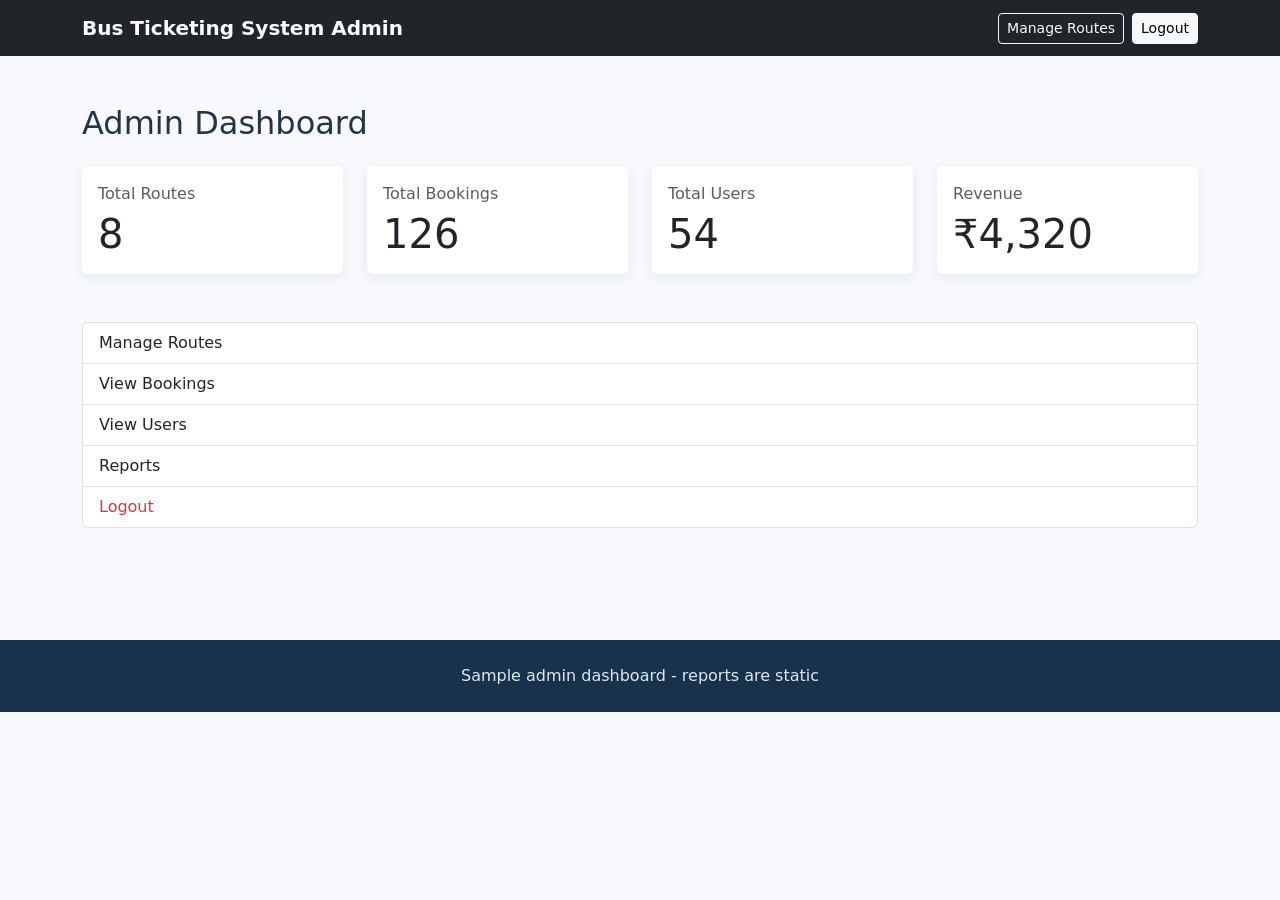
==== frontend/admin-dashboard.html @ b6240d87 "Add static Bootstrap frontend" ====
<!DOCTYPE html>
<html lang="en"><head><meta charset="UTF-8"><meta name="viewport" content="width=device-width, initial-scale=1"><title>Admin Dashboard - Bus Ticketing System</title><link href="https://cdn.jsdelivr.net/npm/bootstrap@5.3.3/dist/css/bootstrap.min.css" rel="stylesheet"><link rel="stylesheet" href="css/style.css"></head>
<body><nav class="navbar navbar-expand-lg navbar-dark bg-dark"><div class="container"><a class="navbar-brand" href="index.html">Bus Ticketing System Admin</a><div><a class="btn btn-outline-light btn-sm me-2" href="route-management.html">Manage Routes</a><a class="btn btn-light btn-sm" href="index.html">Logout</a></div></div></nav><main class="container py-5"><h1 class="h2 mb-4">Admin Dashboard</h1><!-- Sample dashboard numbers - will be replaced by backend reports. --><div class="row g-4 mb-5"><div class="col-sm-6 col-lg-3"><div class="card dashboard-card"><div class="card-body"><p class="text-muted mb-1">Total Routes</p><p class="display-6 mb-0">8</p></div></div></div><div class="col-sm-6 col-lg-3"><div class="card dashboard-card"><div class="card-body"><p class="text-muted mb-1">Total Bookings</p><p class="display-6 mb-0">126</p></div></div></div><div class="col-sm-6 col-lg-3"><div class="card dashboard-card"><div class="card-body"><p class="text-muted mb-1">Total Users</p><p class="display-6 mb-0">54</p></div></div></div><div class="col-sm-6 col-lg-3"><div class="card dashboard-card"><div class="card-body"><p class="text-muted mb-1">Revenue</p><p class="display-6 mb-0">₹4,320</p></div></div></div></div><div class="list-group"><a href="route-management.html" class="list-group-item list-group-item-action">Manage Routes</a><a href="travel-history.html" class="list-group-item list-group-item-action">View Bookings</a><a href="user-dashboard.html" class="list-group-item list-group-item-action">View Users</a><a href="invoice.html" class="list-group-item list-group-item-action">Reports</a><a href="index.html" class="list-group-item list-group-item-action text-danger">Logout</a></div></main><footer><div class="container text-center"><p class="mb-0">Sample admin dashboard - reports are static</p></div></footer><script src="https://cdn.jsdelivr.net/npm/bootstrap@5.3.3/dist/js/bootstrap.bundle.min.js"></script><script src="js/script.js"></script></body></html>
---- frontend/css/style.css ----
/* Shared styles for the static college-project frontend. Bootstrap handles most layout. */
:root {
    --bus-blue: #0d47a1;
    --bus-light: #eef5ff;
    --bus-dark: #18324b;
}

body {
    background-color: #f7f9fc;
    color: #243447;
    min-height: 100vh;
}

.navbar-brand {
    font-weight: 700;
}

.page-header {
    background-color: var(--bus-light);
    border-bottom: 1px solid #dce7f5;
    padding: 2.5rem 0;
}

.page-header h1 {
    color: var(--bus-dark);
}

.hero-section {
    background-color: var(--bus-blue);
    color: white;
    padding: 4rem 0;
}

.search-panel,
.form-card,
.dashboard-card,
.ticket-card,
.invoice-card {
    border: 0;
    box-shadow: 0 0.2rem 0.8rem rgba(24, 50, 75, 0.08);
}

.search-panel {
    margin-top: -2rem;
    position: relative;
}

.dashboard-card {
    height: 100%;
}

.dashboard-card .card-title {
    color: var(--bus-blue);
}

.ticket-card,
.invoice-card {
    border-top: 4px solid var(--bus-blue);
}

.qr-placeholder {
    align-items: center;
    background: repeating-linear-gradient(45deg, #212529 0 4px, #fff 4px 8px);
    border: 8px solid white;
    box-shadow: 0 0 0 1px #adb5bd;
    color: white;
    display: flex;
    font-size: 0.75rem;
    height: 150px;
    justify-content: center;
    text-align: center;
    width: 150px;
}

.qr-placeholder span {
    background: #212529;
    padding: 0.25rem;
}

.table thead th {
    white-space: nowrap;
}

footer {
    background-color: var(--bus-dark);
    color: #dce7f5;
    margin-top: 4rem;
    padding: 1.5rem 0;
}

footer a {
    color: white;
}

@media print {
    .no-print,
    footer,
    .navbar {
        display: none !important;
    }

    body {
        background: white;
    }
}
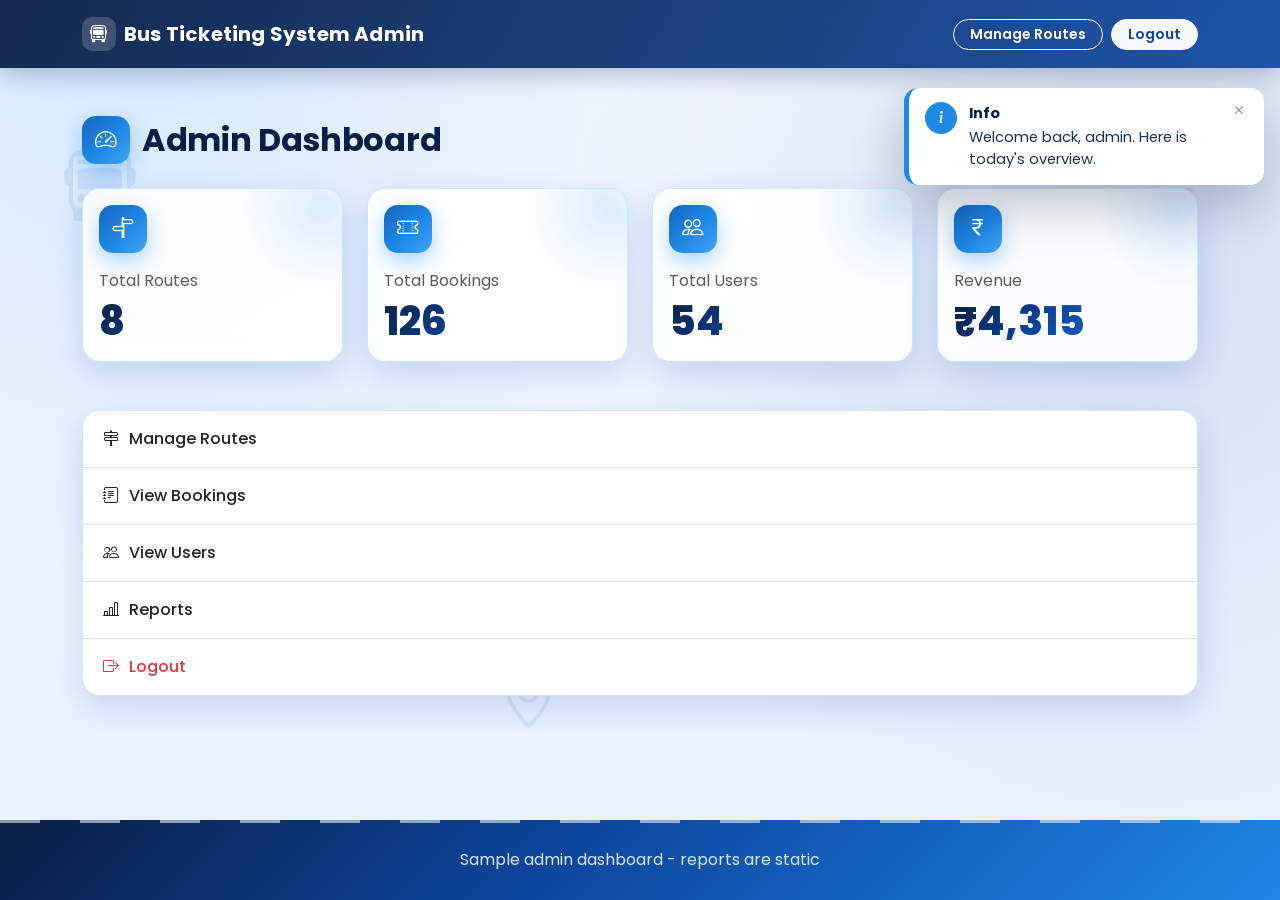
==== commit 9ff40ba9: "Enhance frontend UI with blue theme, animations and popups Visual-only changes: blue gradient theme," ====
--- a/frontend/admin-dashboard.html
+++ b/frontend/admin-dashboard.html
@@ -1,3 +1,3 @@
 <!DOCTYPE html>
-<html lang="en"><head><meta charset="UTF-8"><meta name="viewport" content="width=device-width, initial-scale=1"><title>Admin Dashboard - Bus Ticketing System</title><link href="https://cdn.jsdelivr.net/npm/bootstrap@5.3.3/dist/css/bootstrap.min.css" rel="stylesheet"><link rel="stylesheet" href="css/style.css"></head>
-<body><nav class="navbar navbar-expand-lg navbar-dark bg-dark"><div class="container"><a class="navbar-brand" href="index.html">Bus Ticketing System Admin</a><div><a class="btn btn-outline-light btn-sm me-2" href="route-management.html">Manage Routes</a><a class="btn btn-light btn-sm" href="index.html">Logout</a></div></div></nav><main class="container py-5"><h1 class="h2 mb-4">Admin Dashboard</h1><!-- Sample dashboard numbers - will be replaced by backend reports. --><div class="row g-4 mb-5"><div class="col-sm-6 col-lg-3"><div class="card dashboard-card"><div class="card-body"><p class="text-muted mb-1">Total Routes</p><p class="display-6 mb-0">8</p></div></div></div><div class="col-sm-6 col-lg-3"><div class="card dashboard-card"><div class="card-body"><p class="text-muted mb-1">Total Bookings</p><p class="display-6 mb-0">126</p></div></div></div><div class="col-sm-6 col-lg-3"><div class="card dashboard-card"><div class="card-body"><p class="text-muted mb-1">Total Users</p><p class="display-6 mb-0">54</p></div></div></div><div class="col-sm-6 col-lg-3"><div class="card dashboard-card"><div class="card-body"><p class="text-muted mb-1">Revenue</p><p class="display-6 mb-0">₹4,320</p></div></div></div></div><div class="list-group"><a href="route-management.html" class="list-group-item list-group-item-action">Manage Routes</a><a href="travel-history.html" class="list-group-item list-group-item-action">View Bookings</a><a href="user-dashboard.html" class="list-group-item list-group-item-action">View Users</a><a href="invoice.html" class="list-group-item list-group-item-action">Reports</a><a href="index.html" class="list-group-item list-group-item-action text-danger">Logout</a></div></main><footer><div class="container text-center"><p class="mb-0">Sample admin dashboard - reports are static</p></div></footer><script src="https://cdn.jsdelivr.net/npm/bootstrap@5.3.3/dist/js/bootstrap.bundle.min.js"></script><script src="js/script.js"></script></body></html>
+<html lang="en"><head><meta charset="UTF-8"><meta name="viewport" content="width=device-width, initial-scale=1"><title>Admin Dashboard - Bus Ticketing System</title><link href="https://cdn.jsdelivr.net/npm/bootstrap@5.3.3/dist/css/bootstrap.min.css" rel="stylesheet"><link href="https://cdn.jsdelivr.net/npm/bootstrap-icons@1.11.3/font/bootstrap-icons.min.css" rel="stylesheet"><link rel="preconnect" href="https://fonts.googleapis.com"><link href="https://fonts.googleapis.com/css2?family=Poppins:wght@400;500;600;700;800&display=swap" rel="stylesheet"><link rel="stylesheet" href="css/style.css"></head>
+<body data-welcome="Welcome back, admin. Here is today's overview."><nav class="navbar navbar-expand-lg navbar-dark bg-dark"><div class="container"><a class="navbar-brand" href="index.html">Bus Ticketing System Admin</a><div><a class="btn btn-outline-light btn-sm me-2" href="route-management.html">Manage Routes</a><a class="btn btn-light btn-sm" href="logout">Logout</a></div></div></nav><main class="container py-5"><h1 class="h2 mb-4 page-title"><span class="title-icon"><i class="bi bi-speedometer2"></i></span>Admin Dashboard</h1><!-- Sample dashboard numbers - will be replaced by backend reports. --><div class="row g-4 mb-5"><div class="col-sm-6 col-lg-3"><div class="card dashboard-card stat-card"><div class="card-body"><span class="card-icon mb-3"><i class="bi bi-signpost-split"></i></span><p class="text-muted mb-1">Total Routes</p><p class="display-6 mb-0">8</p></div></div></div><div class="col-sm-6 col-lg-3"><div class="card dashboard-card stat-card"><div class="card-body"><span class="card-icon mb-3"><i class="bi bi-ticket-perforated"></i></span><p class="text-muted mb-1">Total Bookings</p><p class="display-6 mb-0">126</p></div></div></div><div class="col-sm-6 col-lg-3"><div class="card dashboard-card stat-card"><div class="card-body"><span class="card-icon mb-3"><i class="bi bi-people"></i></span><p class="text-muted mb-1">Total Users</p><p class="display-6 mb-0">54</p></div></div></div><div class="col-sm-6 col-lg-3"><div class="card dashboard-card stat-card"><div class="card-body"><span class="card-icon mb-3"><i class="bi bi-currency-rupee"></i></span><p class="text-muted mb-1">Revenue</p><p class="display-6 mb-0">₹4,320</p></div></div></div></div><div class="list-group"><a href="route-management.html" class="list-group-item list-group-item-action"><i class="bi bi-signpost-2"></i>Manage Routes</a><a href="travel-history.html" class="list-group-item list-group-item-action"><i class="bi bi-journal-text"></i>View Bookings</a><a href="user-dashboard.html" class="list-group-item list-group-item-action"><i class="bi bi-people"></i>View Users</a><a href="invoice.html" class="list-group-item list-group-item-action"><i class="bi bi-bar-chart-line"></i>Reports</a><a href="logout" class="list-group-item list-group-item-action text-danger"><i class="bi bi-box-arrow-right"></i>Logout</a></div></main><footer><div class="container text-center"><p class="mb-0">Sample admin dashboard - reports are static</p></div></footer><script src="https://cdn.jsdelivr.net/npm/bootstrap@5.3.3/dist/js/bootstrap.bundle.min.js"></script><script src="js/script.js"></script><script src="js/ui-effects.js"></script></body></html>
--- a/frontend/css/style.css
+++ b/frontend/css/style.css
@@ -1,22 +1,276 @@
-/* Shared styles for the static college-project frontend. Bootstrap handles most layout. */
+/* Shared styles for the static college-project frontend. Bootstrap handles most layout.
+   Blue-themed visual layer: gradients, glass cards, floating animations and popups. */
 :root {
     --bus-blue: #0d47a1;
     --bus-light: #eef5ff;
-    --bus-dark: #18324b;
+    --bus-dark: #0a1f44;
+
+    --blue-900: #0a1f44;
+    --blue-800: #0d2b63;
+    --blue-700: #0d47a1;
+    --blue-600: #1565c0;
+    --blue-500: #1e88e5;
+    --blue-400: #42a5f5;
+    --blue-300: #64b5f6;
+    --blue-200: #90caf9;
+    --blue-100: #cfe6ff;
+    --blue-50: #eef5ff;
+    --cyan: #00c6ff;
+
+    --grad-main: linear-gradient(135deg, #0a1f44 0%, #0d47a1 45%, #1e88e5 100%);
+    --grad-button: linear-gradient(135deg, #1565c0 0%, #1e88e5 55%, #42a5f5 100%);
+    --grad-soft: linear-gradient(135deg, #eef5ff 0%, #dbeafe 100%);
+    --shadow-sm: 0 4px 14px rgba(13, 71, 161, 0.10);
+    --shadow-md: 0 12px 32px rgba(13, 71, 161, 0.16);
+    --shadow-lg: 0 22px 50px rgba(10, 31, 68, 0.25);
+    --radius: 18px;
+
+    --bs-primary: #1565c0;
+    --bs-primary-rgb: 21, 101, 192;
+    --bs-link-color: #1565c0;
+    --bs-link-color-rgb: 21, 101, 192;
+    --bs-link-hover-color: #0a1f44;
+}
+
+html {
+    scroll-behavior: smooth;
 }
 
 body {
-    background-color: #f7f9fc;
-    color: #243447;
+    background:
+        radial-gradient(circle at 10% 0%, rgba(66, 165, 245, 0.18), transparent 40%),
+        radial-gradient(circle at 90% 30%, rgba(13, 71, 161, 0.12), transparent 45%),
+        linear-gradient(180deg, #f4f8ff 0%, #e8f1ff 100%);
+    background-attachment: fixed;
+    color: #1d3150;
+    display: flex;
+    flex-direction: column;
+    font-family: "Poppins", system-ui, -apple-system, "Segoe UI", Roboto, sans-serif;
     min-height: 100vh;
+    overflow-x: hidden;
+    position: relative;
+}
+
+main {
+    flex: 1 0 auto;
+    position: relative;
+    z-index: 1;
+}
+
+h1, h2, h3, h4, h5, .h1, .h2, .h3, .h4, .h5 {
+    color: var(--blue-900);
+    font-weight: 700;
+    letter-spacing: -0.01em;
+}
+
+a {
+    transition: color 0.2s ease;
+}
+
+::selection {
+    background: var(--blue-400);
+    color: #fff;
+}
+
+/* ---------- Page loader ---------- */
+.page-loader {
+    align-items: center;
+    background: var(--grad-main);
+    display: flex;
+    flex-direction: column;
+    gap: 1rem;
+    inset: 0;
+    justify-content: center;
+    position: fixed;
+    transition: opacity 0.5s ease, visibility 0.5s ease;
+    z-index: 3000;
+}
+
+.page-loader.hidden {
+    opacity: 0;
+    visibility: hidden;
+}
+
+.page-loader .loader-bus {
+    animation: busBounce 0.8s ease-in-out infinite alternate;
+    color: #fff;
+    font-size: 3.2rem;
+    filter: drop-shadow(0 8px 16px rgba(0, 0, 0, 0.3));
+}
+
+.page-loader .loader-road {
+    background: rgba(255, 255, 255, 0.25);
+    border-radius: 4px;
+    height: 4px;
+    overflow: hidden;
+    position: relative;
+    width: 140px;
+}
+
+.page-loader .loader-road::after {
+    animation: roadMove 1s linear infinite;
+    background: #fff;
+    border-radius: 4px;
+    content: "";
+    height: 100%;
+    left: -40%;
+    position: absolute;
+    width: 40%;
+}
+
+.page-loader .loader-text {
+    color: rgba(255, 255, 255, 0.85);
+    font-size: 0.9rem;
+    letter-spacing: 0.15em;
+    text-transform: uppercase;
+}
+
+/* ---------- Floating background shapes ---------- */
+.floating-bg {
+    inset: 0;
+    overflow: hidden;
+    pointer-events: none;
+    position: fixed;
+    z-index: 0;
+}
+
+.floating-bg .bubble {
+    animation: floatUp linear infinite;
+    background: radial-gradient(circle at 30% 30%, rgba(144, 202, 249, 0.55), rgba(30, 136, 229, 0.12));
+    border: 1px solid rgba(255, 255, 255, 0.5);
+    border-radius: 50%;
+    bottom: -150px;
+    position: absolute;
+}
+
+.floating-bg .float-icon {
+    animation: floatDrift ease-in-out infinite alternate;
+    color: rgba(21, 101, 192, 0.10);
+    position: absolute;
+}
+
+/* ---------- Navbar ---------- */
+.navbar {
+    backdrop-filter: blur(12px);
+    background: linear-gradient(120deg, rgba(10, 31, 68, 0.95), rgba(13, 71, 161, 0.92), rgba(30, 136, 229, 0.9)) !important;
+    background-size: 200% 200% !important;
+    animation: gradientShift 12s ease infinite;
+    box-shadow: 0 6px 24px rgba(10, 31, 68, 0.28);
+    padding-bottom: 0.75rem;
+    padding-top: 0.75rem;
+    position: sticky;
+    top: 0;
+    z-index: 1030;
 }
 
 .navbar-brand {
+    align-items: center;
+    display: inline-flex;
     font-weight: 700;
-}
-
+    gap: 0.5rem;
+    letter-spacing: 0.01em;
+}
+
+.navbar-brand .brand-icon {
+    align-items: center;
+    animation: busBounce 1.6s ease-in-out infinite alternate;
+    background: rgba(255, 255, 255, 0.18);
+    border-radius: 10px;
+    display: inline-flex;
+    font-size: 1.05rem;
+    height: 34px;
+    justify-content: center;
+    width: 34px;
+}
+
+.navbar .nav-link {
+    border-radius: 999px;
+    margin: 0 0.15rem;
+    padding-left: 0.9rem !important;
+    padding-right: 0.9rem !important;
+    position: relative;
+    transition: background 0.25s ease, transform 0.25s ease;
+}
+
+.navbar .nav-link:hover,
+.navbar .nav-link.active {
+    background: rgba(255, 255, 255, 0.16);
+    transform: translateY(-1px);
+}
+
+.navbar .btn {
+    border-radius: 999px;
+    padding-left: 1rem;
+    padding-right: 1rem;
+}
+
+/* ---------- Buttons ---------- */
+.btn {
+    border-radius: 12px;
+    font-weight: 600;
+    overflow: hidden;
+    position: relative;
+    transition: transform 0.2s ease, box-shadow 0.25s ease, background-position 0.4s ease;
+}
+
+.btn:hover:not(:disabled) {
+    transform: translateY(-2px);
+}
+
+.btn:active:not(:disabled) {
+    transform: translateY(0) scale(0.98);
+}
+
+.btn-primary {
+    background: var(--grad-button);
+    background-size: 150% 150%;
+    border: 0;
+    box-shadow: 0 6px 18px rgba(30, 136, 229, 0.35);
+}
+
+.btn-primary:hover,
+.btn-primary:focus {
+    background-position: 100% 0;
+    box-shadow: 0 10px 26px rgba(30, 136, 229, 0.45);
+}
+
+.btn-dark {
+    background: linear-gradient(135deg, #0a1f44 0%, #0d47a1 100%);
+    border: 0;
+    box-shadow: 0 6px 18px rgba(10, 31, 68, 0.35);
+}
+
+.btn-dark:hover,
+.btn-dark:focus {
+    background: linear-gradient(135deg, #0d2b63 0%, #1565c0 100%);
+    box-shadow: 0 10px 26px rgba(10, 31, 68, 0.45);
+}
+
+.btn-outline-primary {
+    --bs-btn-color: var(--blue-600);
+    --bs-btn-border-color: var(--blue-500);
+    --bs-btn-hover-bg: var(--blue-600);
+    --bs-btn-hover-border-color: var(--blue-600);
+    --bs-btn-active-bg: var(--blue-700);
+    border-width: 2px;
+}
+
+.btn-light {
+    color: var(--blue-700);
+}
+
+.btn .ripple {
+    animation: ripple 0.65s ease-out forwards;
+    background: rgba(255, 255, 255, 0.55);
+    border-radius: 50%;
+    pointer-events: none;
+    position: absolute;
+    transform: scale(0);
+}
+
+/* ---------- Page header / hero ---------- */
 .page-header {
-    background-color: var(--bus-light);
+    background: var(--grad-soft);
     border-bottom: 1px solid #dce7f5;
     padding: 2.5rem 0;
 }
@@ -26,9 +280,154 @@
 }
 
 .hero-section {
-    background-color: var(--bus-blue);
+    background: var(--grad-main);
+    background-size: 200% 200%;
+    animation: gradientShift 14s ease infinite;
     color: white;
-    padding: 4rem 0;
+    overflow: hidden;
+    padding: 5rem 0 7rem;
+    position: relative;
+}
+
+.hero-section h1 {
+    color: #fff;
+    font-size: clamp(2rem, 4vw, 3.2rem);
+    font-weight: 800;
+    text-shadow: 0 6px 24px rgba(0, 0, 0, 0.25);
+}
+
+.hero-section .lead {
+    color: rgba(255, 255, 255, 0.88);
+}
+
+.hero-section .container {
+    position: relative;
+    z-index: 2;
+}
+
+.hero-badge {
+    align-items: center;
+    animation: fadeDown 0.8s ease both;
+    backdrop-filter: blur(6px);
+    background: rgba(255, 255, 255, 0.15);
+    border: 1px solid rgba(255, 255, 255, 0.3);
+    border-radius: 999px;
+    display: inline-flex;
+    font-size: 0.85rem;
+    gap: 0.4rem;
+    margin-bottom: 1rem;
+    padding: 0.35rem 0.9rem;
+}
+
+.hero-orb {
+    border-radius: 50%;
+    filter: blur(2px);
+    pointer-events: none;
+    position: absolute;
+}
+
+.hero-orb.orb-1 {
+    animation: floatDrift 9s ease-in-out infinite alternate;
+    background: radial-gradient(circle, rgba(0, 198, 255, 0.45), transparent 70%);
+    height: 380px;
+    right: -80px;
+    top: -120px;
+    width: 380px;
+}
+
+.hero-orb.orb-2 {
+    animation: floatDrift 11s ease-in-out infinite alternate-reverse;
+    background: radial-gradient(circle, rgba(144, 202, 249, 0.35), transparent 70%);
+    bottom: -140px;
+    height: 320px;
+    left: -100px;
+    width: 320px;
+}
+
+.hero-illustration {
+    align-items: center;
+    display: flex;
+    justify-content: center;
+    min-height: 240px;
+    position: relative;
+}
+
+.hero-illustration .hero-bus {
+    animation: floatY 4s ease-in-out infinite;
+    color: #fff;
+    filter: drop-shadow(0 20px 30px rgba(0, 0, 0, 0.35));
+    font-size: 9rem;
+    line-height: 1;
+}
+
+.hero-illustration .hero-chip {
+    align-items: center;
+    backdrop-filter: blur(8px);
+    background: rgba(255, 255, 255, 0.92);
+    border-radius: 14px;
+    box-shadow: var(--shadow-lg);
+    color: var(--blue-800);
+    display: inline-flex;
+    font-size: 0.85rem;
+    font-weight: 600;
+    gap: 0.45rem;
+    padding: 0.55rem 0.85rem;
+    position: absolute;
+}
+
+.hero-illustration .hero-chip i {
+    color: var(--blue-500);
+    font-size: 1.1rem;
+}
+
+.hero-illustration .chip-1 { animation: floatY 5s ease-in-out infinite; left: 0; top: 10%; }
+.hero-illustration .chip-2 { animation: floatY 6s ease-in-out 1s infinite; bottom: 8%; right: 0; }
+.hero-illustration .chip-3 { animation: floatY 5.5s ease-in-out 0.5s infinite; bottom: 0; left: 12%; }
+
+.hero-wave {
+    bottom: -1px;
+    left: 0;
+    line-height: 0;
+    position: absolute;
+    width: 100%;
+    z-index: 1;
+}
+
+.hero-wave svg {
+    display: block;
+    height: 80px;
+    width: 100%;
+}
+
+/* ---------- Page title band (inner pages) ---------- */
+.page-title {
+    align-items: center;
+    display: flex;
+    gap: 0.75rem;
+}
+
+.page-title .title-icon,
+.card-icon {
+    align-items: center;
+    background: var(--grad-button);
+    border-radius: 14px;
+    box-shadow: 0 8px 20px rgba(30, 136, 229, 0.35);
+    color: #fff;
+    display: inline-flex;
+    flex-shrink: 0;
+    font-size: 1.35rem;
+    height: 48px;
+    justify-content: center;
+    width: 48px;
+}
+
+.page-title .title-icon {
+    animation: floatY 4s ease-in-out infinite;
+}
+
+/* ---------- Cards ---------- */
+.card {
+    border-radius: var(--radius);
 }
 
 .search-panel,
@@ -36,32 +435,303 @@
 .dashboard-card,
 .ticket-card,
 .invoice-card {
-    border: 0;
-    box-shadow: 0 0.2rem 0.8rem rgba(24, 50, 75, 0.08);
+    backdrop-filter: blur(10px);
+    background: rgba(255, 255, 255, 0.88);
+    border: 1px solid rgba(144, 202, 249, 0.45);
+    box-shadow: var(--shadow-md);
+    transition: transform 0.35s ease, box-shadow 0.35s ease;
 }
 
 .search-panel {
-    margin-top: -2rem;
-    position: relative;
+    margin-top: -4rem;
+    position: relative;
+    z-index: 3;
+}
+
+.form-card:hover,
+.search-panel:hover {
+    box-shadow: var(--shadow-lg);
 }
 
 .dashboard-card {
     height: 100%;
+    overflow: hidden;
+    position: relative;
+}
+
+.dashboard-card::before {
+    background: var(--grad-button);
+    content: "";
+    height: 4px;
+    left: 0;
+    position: absolute;
+    right: 0;
+    top: 0;
+    transform: scaleX(0);
+    transform-origin: left;
+    transition: transform 0.4s ease;
+}
+
+.dashboard-card::after {
+    background: radial-gradient(circle, rgba(66, 165, 245, 0.18), transparent 70%);
+    border-radius: 50%;
+    content: "";
+    height: 160px;
+    pointer-events: none;
+    position: absolute;
+    right: -60px;
+    top: -60px;
+    transition: transform 0.5s ease;
+    width: 160px;
+}
+
+.dashboard-card:hover {
+    box-shadow: var(--shadow-lg);
+    transform: translateY(-8px);
+}
+
+.dashboard-card:hover::before {
+    transform: scaleX(1);
+}
+
+.dashboard-card:hover::after {
+    transform: scale(1.5);
+}
+
+.dashboard-card:hover .card-icon {
+    animation: wiggle 0.6s ease;
 }
 
 .dashboard-card .card-title {
     color: var(--bus-blue);
 }
 
+.stat-card .display-6 {
+    background: var(--grad-main);
+    -webkit-background-clip: text;
+    background-clip: text;
+    color: transparent;
+    font-weight: 800;
+}
+
 .ticket-card,
 .invoice-card {
-    border-top: 4px solid var(--bus-blue);
-}
-
+    border-top: 5px solid var(--blue-500);
+    overflow: hidden;
+    position: relative;
+}
+
+.ticket-card::after {
+    background: linear-gradient(120deg, transparent 30%, rgba(255, 255, 255, 0.55) 50%, transparent 70%);
+    content: "";
+    inset: 0;
+    pointer-events: none;
+    position: absolute;
+    transform: translateX(-100%);
+    animation: shine 5s ease-in-out 1.2s infinite;
+}
+
+.ticket-card dt,
+.invoice-card th {
+    color: #5a6f8f;
+    font-weight: 500;
+}
+
+.ticket-card dd {
+    color: var(--blue-900);
+    font-weight: 600;
+}
+
+/* ---------- Feature tiles (home) ---------- */
+.feature-tile {
+    background: rgba(255, 255, 255, 0.85);
+    border: 1px solid rgba(144, 202, 249, 0.45);
+    border-radius: var(--radius);
+    box-shadow: var(--shadow-sm);
+    height: 100%;
+    padding: 1.75rem;
+    transition: transform 0.35s ease, box-shadow 0.35s ease;
+}
+
+.feature-tile:hover {
+    box-shadow: var(--shadow-lg);
+    transform: translateY(-8px) rotate(-0.4deg);
+}
+
+.feature-tile .card-icon {
+    margin-bottom: 1rem;
+}
+
+.feature-tile:nth-child(1) .card-icon,
+.col-md-4:nth-child(1) .feature-tile .card-icon { animation: floatY 4s ease-in-out infinite; }
+.col-md-4:nth-child(2) .feature-tile .card-icon { animation: floatY 4s ease-in-out 0.6s infinite; }
+.col-md-4:nth-child(3) .feature-tile .card-icon { animation: floatY 4s ease-in-out 1.2s infinite; }
+
+/* ---------- Forms ---------- */
+.form-label {
+    color: var(--blue-800);
+    font-size: 0.9rem;
+    font-weight: 600;
+}
+
+.form-control,
+.form-select {
+    background-color: rgba(248, 251, 255, 0.95);
+    border: 1.5px solid #cfe0f5;
+    border-radius: 12px;
+    padding: 0.62rem 0.9rem;
+    transition: border-color 0.25s ease, box-shadow 0.25s ease, transform 0.2s ease;
+}
+
+.form-control:hover,
+.form-select:hover {
+    border-color: var(--blue-300);
+}
+
+.form-control:focus,
+.form-select:focus {
+    background-color: #fff;
+    border-color: var(--blue-500);
+    box-shadow: 0 0 0 0.25rem rgba(30, 136, 229, 0.2);
+    transform: translateY(-1px);
+}
+
+.auth-icon {
+    align-items: center;
+    animation: floatY 3.5s ease-in-out infinite;
+    background: var(--grad-button);
+    border-radius: 50%;
+    box-shadow: 0 12px 28px rgba(30, 136, 229, 0.4);
+    color: #fff;
+    display: flex;
+    font-size: 1.9rem;
+    height: 72px;
+    justify-content: center;
+    margin: -60px auto 1rem;
+    width: 72px;
+}
+
+.form-card.auth-card {
+    margin-top: 2.5rem;
+    overflow: visible;
+}
+
+#totalFare {
+    color: var(--blue-600);
+    display: inline-block;
+    font-size: 1.25rem;
+}
+
+#totalFare.bump {
+    animation: bump 0.45s ease;
+}
+
+/* ---------- Tables ---------- */
+.table-responsive {
+    background: rgba(255, 255, 255, 0.9);
+    border: 1px solid rgba(144, 202, 249, 0.45);
+    border-radius: var(--radius);
+    box-shadow: var(--shadow-md);
+    padding: 0.25rem;
+}
+
+.table {
+    margin-bottom: 0;
+}
+
+.table thead th {
+    white-space: nowrap;
+}
+
+.table-primary > tr > th,
+.table-dark > tr > th,
+thead.table-primary th,
+thead.table-dark th {
+    --bs-table-bg: transparent;
+    background: transparent !important;
+    border: 0;
+    color: #fff !important;
+    font-size: 0.85rem;
+    font-weight: 600;
+    letter-spacing: 0.03em;
+    padding-bottom: 0.9rem;
+    padding-top: 0.9rem;
+    text-transform: uppercase;
+}
+
+thead.table-primary tr,
+thead.table-dark tr {
+    background: var(--grad-main);
+}
+
+thead th:first-child { border-top-left-radius: 14px; }
+thead th:last-child { border-top-right-radius: 14px; }
+
+.table tbody tr {
+    transition: background-color 0.2s ease, transform 0.2s ease;
+}
+
+.table tbody tr:hover > * {
+    --bs-table-accent-bg: rgba(66, 165, 245, 0.12);
+    --bs-table-bg-state: rgba(66, 165, 245, 0.12);
+}
+
+.table tbody tr.row-in {
+    animation: rowIn 0.45s ease both;
+}
+
+.table-invoice th,
+.invoice-card .table th {
+    background: transparent;
+}
+
+/* ---------- List group / badges / alerts ---------- */
+.list-group {
+    border-radius: var(--radius);
+    box-shadow: var(--shadow-md);
+}
+
+.list-group-item-action {
+    align-items: center;
+    display: flex;
+    font-weight: 500;
+    gap: 0.6rem;
+    padding: 1rem 1.25rem;
+    transition: background 0.25s ease, padding-left 0.25s ease, color 0.25s ease;
+}
+
+.list-group-item-action:hover {
+    background: var(--blue-50);
+    color: var(--blue-700);
+    padding-left: 1.75rem;
+}
+
+.badge {
+    border-radius: 999px;
+    font-weight: 600;
+    padding: 0.45em 0.85em;
+}
+
+.alert {
+    animation: popIn 0.45s cubic-bezier(0.2, 0.9, 0.3, 1.3) both;
+    border: 0;
+    border-left: 5px solid currentColor;
+    border-radius: 14px;
+    box-shadow: var(--shadow-sm);
+}
+
+.alert-info {
+    background: #e3f2fd;
+    color: #0d47a1;
+}
+
+/* ---------- QR ---------- */
 .qr-placeholder {
     align-items: center;
-    background: repeating-linear-gradient(45deg, #212529 0 4px, #fff 4px 8px);
+    animation: pulseGlow 1.6s ease-in-out infinite;
+    background: repeating-linear-gradient(45deg, #0a1f44 0 4px, #fff 4px 8px);
     border: 8px solid white;
+    border-radius: 12px;
     box-shadow: 0 0 0 1px #adb5bd;
     color: white;
     display: flex;
@@ -73,33 +743,383 @@
 }
 
 .qr-placeholder span {
-    background: #212529;
+    background: #0a1f44;
     padding: 0.25rem;
 }
 
-.table thead th {
-    white-space: nowrap;
-}
-
+#qrImage {
+    animation: popIn 0.6s cubic-bezier(0.2, 0.9, 0.3, 1.3) both;
+    border: 6px solid #fff;
+    border-radius: 16px;
+    box-shadow: var(--shadow-md);
+}
+
+/* ---------- Toast popups ---------- */
+.toast-stack {
+    display: flex;
+    flex-direction: column;
+    gap: 0.75rem;
+    max-width: calc(100vw - 2rem);
+    position: fixed;
+    right: 1rem;
+    top: 5.5rem;
+    width: 360px;
+    z-index: 2500;
+}
+
+.ui-toast {
+    align-items: flex-start;
+    animation: toastIn 0.5s cubic-bezier(0.2, 0.9, 0.3, 1.3) both;
+    backdrop-filter: blur(12px);
+    background: rgba(255, 255, 255, 0.96);
+    border-left: 5px solid var(--blue-500);
+    border-radius: 14px;
+    box-shadow: var(--shadow-lg);
+    display: flex;
+    gap: 0.75rem;
+    overflow: hidden;
+    padding: 0.9rem 1rem;
+    position: relative;
+}
+
+.ui-toast.leaving {
+    animation: toastOut 0.4s ease forwards;
+}
+
+.ui-toast .toast-icon {
+    align-items: center;
+    background: var(--blue-500);
+    border-radius: 50%;
+    color: #fff;
+    display: flex;
+    flex-shrink: 0;
+    height: 32px;
+    justify-content: center;
+    width: 32px;
+}
+
+.ui-toast .toast-body-text {
+    color: #1d3150;
+    flex: 1;
+    font-size: 0.92rem;
+}
+
+.ui-toast .toast-title {
+    color: var(--blue-900);
+    display: block;
+    font-weight: 700;
+    margin-bottom: 0.1rem;
+}
+
+.ui-toast .toast-close {
+    background: none;
+    border: 0;
+    color: #7a8aa5;
+    font-size: 1.1rem;
+    line-height: 1;
+    padding: 0;
+}
+
+.ui-toast .toast-progress {
+    animation: toastProgress linear forwards;
+    background: currentColor;
+    bottom: 0;
+    height: 3px;
+    left: 0;
+    opacity: 0.5;
+    position: absolute;
+    width: 100%;
+}
+
+.ui-toast.toast-success { border-left-color: #1e9e6a; color: #1e9e6a; }
+.ui-toast.toast-success .toast-icon { background: #1e9e6a; }
+.ui-toast.toast-danger { border-left-color: #d64545; color: #d64545; }
+.ui-toast.toast-danger .toast-icon { background: #d64545; }
+.ui-toast.toast-warning { border-left-color: #e0a100; color: #e0a100; }
+.ui-toast.toast-warning .toast-icon { background: #e0a100; }
+.ui-toast.toast-info { color: var(--blue-500); }
+
+/* ---------- Modal popups ---------- */
+.modal-content {
+    border: 0;
+    border-radius: 22px;
+    box-shadow: var(--shadow-lg);
+    overflow: hidden;
+}
+
+.modal-header.modal-header-blue {
+    background: var(--grad-main);
+    border: 0;
+    color: #fff;
+}
+
+.modal-header.modal-header-blue .modal-title {
+    color: #fff;
+}
+
+.modal-backdrop.show {
+    backdrop-filter: blur(4px);
+    background-color: #0a1f44;
+    opacity: 0.55;
+}
+
+.modal.fade .modal-dialog {
+    transform: translateY(40px) scale(0.92);
+    transition: transform 0.4s cubic-bezier(0.2, 0.9, 0.3, 1.3);
+}
+
+.modal.show .modal-dialog {
+    transform: none;
+}
+
+.modal-hero-icon {
+    align-items: center;
+    animation: floatY 3s ease-in-out infinite;
+    background: var(--grad-button);
+    border-radius: 50%;
+    box-shadow: 0 12px 28px rgba(30, 136, 229, 0.4);
+    color: #fff;
+    display: flex;
+    font-size: 2rem;
+    height: 76px;
+    justify-content: center;
+    margin: 0 auto 1rem;
+    width: 76px;
+}
+
+.summary-list {
+    background: var(--blue-50);
+    border-radius: 14px;
+    margin: 0;
+    padding: 0.9rem 1.1rem;
+}
+
+.summary-list div {
+    border-bottom: 1px dashed #c4d8f2;
+    display: flex;
+    justify-content: space-between;
+    padding: 0.35rem 0;
+}
+
+.summary-list div:last-child {
+    border-bottom: 0;
+}
+
+.summary-list dt { color: #5a6f8f; font-weight: 500; }
+.summary-list dd { color: var(--blue-900); font-weight: 700; margin: 0; }
+
+/* ---------- Confetti (ticket success) ---------- */
+.confetti-piece {
+    animation: confettiFall linear forwards;
+    border-radius: 2px;
+    height: 12px;
+    pointer-events: none;
+    position: fixed;
+    top: -20px;
+    width: 8px;
+    z-index: 2600;
+}
+
+/* ---------- Scroll reveal ---------- */
+.reveal {
+    opacity: 0;
+    transform: translateY(30px);
+    transition: opacity 0.7s ease, transform 0.7s cubic-bezier(0.2, 0.8, 0.2, 1);
+}
+
+.reveal.visible {
+    opacity: 1;
+    transform: none;
+}
+
+/* ---------- Back to top ---------- */
+.back-to-top {
+    align-items: center;
+    background: var(--grad-button);
+    border: 0;
+    border-radius: 50%;
+    bottom: 1.5rem;
+    box-shadow: 0 10px 24px rgba(30, 136, 229, 0.45);
+    color: #fff;
+    display: flex;
+    font-size: 1.2rem;
+    height: 48px;
+    justify-content: center;
+    opacity: 0;
+    position: fixed;
+    right: 1.5rem;
+    transform: translateY(20px) scale(0.8);
+    transition: opacity 0.3s ease, transform 0.3s ease;
+    visibility: hidden;
+    width: 48px;
+    z-index: 2000;
+}
+
+.back-to-top.show {
+    animation: floatY 3s ease-in-out infinite;
+    opacity: 1;
+    transform: none;
+    visibility: visible;
+}
+
+/* ---------- Footer ---------- */
 footer {
-    background-color: var(--bus-dark);
+    background: var(--grad-main);
     color: #dce7f5;
+    flex-shrink: 0;
     margin-top: 4rem;
-    padding: 1.5rem 0;
+    overflow: hidden;
+    padding: 1.75rem 0;
+    position: relative;
+    z-index: 1;
+}
+
+footer::before {
+    animation: roadMove 6s linear infinite;
+    background: repeating-linear-gradient(90deg, rgba(255, 255, 255, 0.55) 0 40px, transparent 40px 80px);
+    content: "";
+    height: 3px;
+    left: 0;
+    position: absolute;
+    top: 0;
+    width: 200%;
 }
 
 footer a {
     color: white;
+}
+
+/* ---------- Keyframes ---------- */
+@keyframes floatY {
+    0%, 100% { transform: translateY(0); }
+    50% { transform: translateY(-12px); }
+}
+
+@keyframes floatUp {
+    0% { opacity: 0; transform: translateY(0) translateX(0) scale(0.8); }
+    10% { opacity: 1; }
+    50% { transform: translateY(-55vh) translateX(30px) scale(1); }
+    90% { opacity: 0.8; }
+    100% { opacity: 0; transform: translateY(-115vh) translateX(-20px) scale(1.1); }
+}
+
+@keyframes floatDrift {
+    0% { transform: translate(0, 0) rotate(0deg); }
+    100% { transform: translate(40px, -40px) rotate(12deg); }
+}
+
+@keyframes busBounce {
+    0% { transform: translateY(0) rotate(-2deg); }
+    100% { transform: translateY(-4px) rotate(2deg); }
+}
+
+@keyframes roadMove {
+    0% { transform: translateX(0); }
+    100% { transform: translateX(350%); }
+}
+
+@keyframes gradientShift {
+    0% { background-position: 0% 50%; }
+    50% { background-position: 100% 50%; }
+    100% { background-position: 0% 50%; }
+}
+
+@keyframes ripple {
+    to { opacity: 0; transform: scale(4); }
+}
+
+@keyframes popIn {
+    0% { opacity: 0; transform: scale(0.9) translateY(10px); }
+    100% { opacity: 1; transform: none; }
+}
+
+@keyframes fadeDown {
+    0% { opacity: 0; transform: translateY(-15px); }
+    100% { opacity: 1; transform: none; }
+}
+
+@keyframes toastIn {
+    0% { opacity: 0; transform: translateX(120%) scale(0.9); }
+    100% { opacity: 1; transform: none; }
+}
+
+@keyframes toastOut {
+    to { opacity: 0; transform: translateX(120%); }
+}
+
+@keyframes toastProgress {
+    from { transform: scaleX(1); transform-origin: left; }
+    to { transform: scaleX(0); transform-origin: left; }
+}
+
+@keyframes rowIn {
+    0% { opacity: 0; transform: translateX(-16px); }
+    100% { opacity: 1; transform: none; }
+}
+
+@keyframes bump {
+    0% { transform: scale(1); }
+    40% { transform: scale(1.25); }
+    100% { transform: scale(1); }
+}
+
+@keyframes wiggle {
+    0%, 100% { transform: rotate(0); }
+    25% { transform: rotate(-12deg) scale(1.1); }
+    75% { transform: rotate(12deg) scale(1.1); }
+}
+
+@keyframes pulseGlow {
+    0%, 100% { box-shadow: 0 0 0 1px #adb5bd, 0 0 0 0 rgba(30, 136, 229, 0.4); }
+    50% { box-shadow: 0 0 0 1px #adb5bd, 0 0 0 14px rgba(30, 136, 229, 0); }
+}
+
+@keyframes shine {
+    0% { transform: translateX(-100%); }
+    40%, 100% { transform: translateX(100%); }
+}
+
+@keyframes confettiFall {
+    to { opacity: 0.2; transform: translateY(105vh) rotate(720deg); }
+}
+
+@media (max-width: 991.98px) {
+    .hero-illustration { display: none; }
+    .search-panel { margin-top: -3rem; }
+}
+
+@media (prefers-reduced-motion: reduce) {
+    *, *::before, *::after {
+        animation-duration: 0.01ms !important;
+        animation-iteration-count: 1 !important;
+        transition-duration: 0.01ms !important;
+    }
+    .floating-bg { display: none; }
+    .reveal { opacity: 1; transform: none; }
 }
 
 @media print {
     .no-print,
     footer,
-    .navbar {
+    .navbar,
+    .floating-bg,
+    .toast-stack,
+    .back-to-top,
+    .page-loader {
         display: none !important;
     }
 
     body {
         background: white;
     }
-}
+
+    .ticket-card,
+    .invoice-card,
+    .table-responsive {
+        box-shadow: none;
+    }
+
+    .ticket-card::after {
+        display: none;
+    }
+}
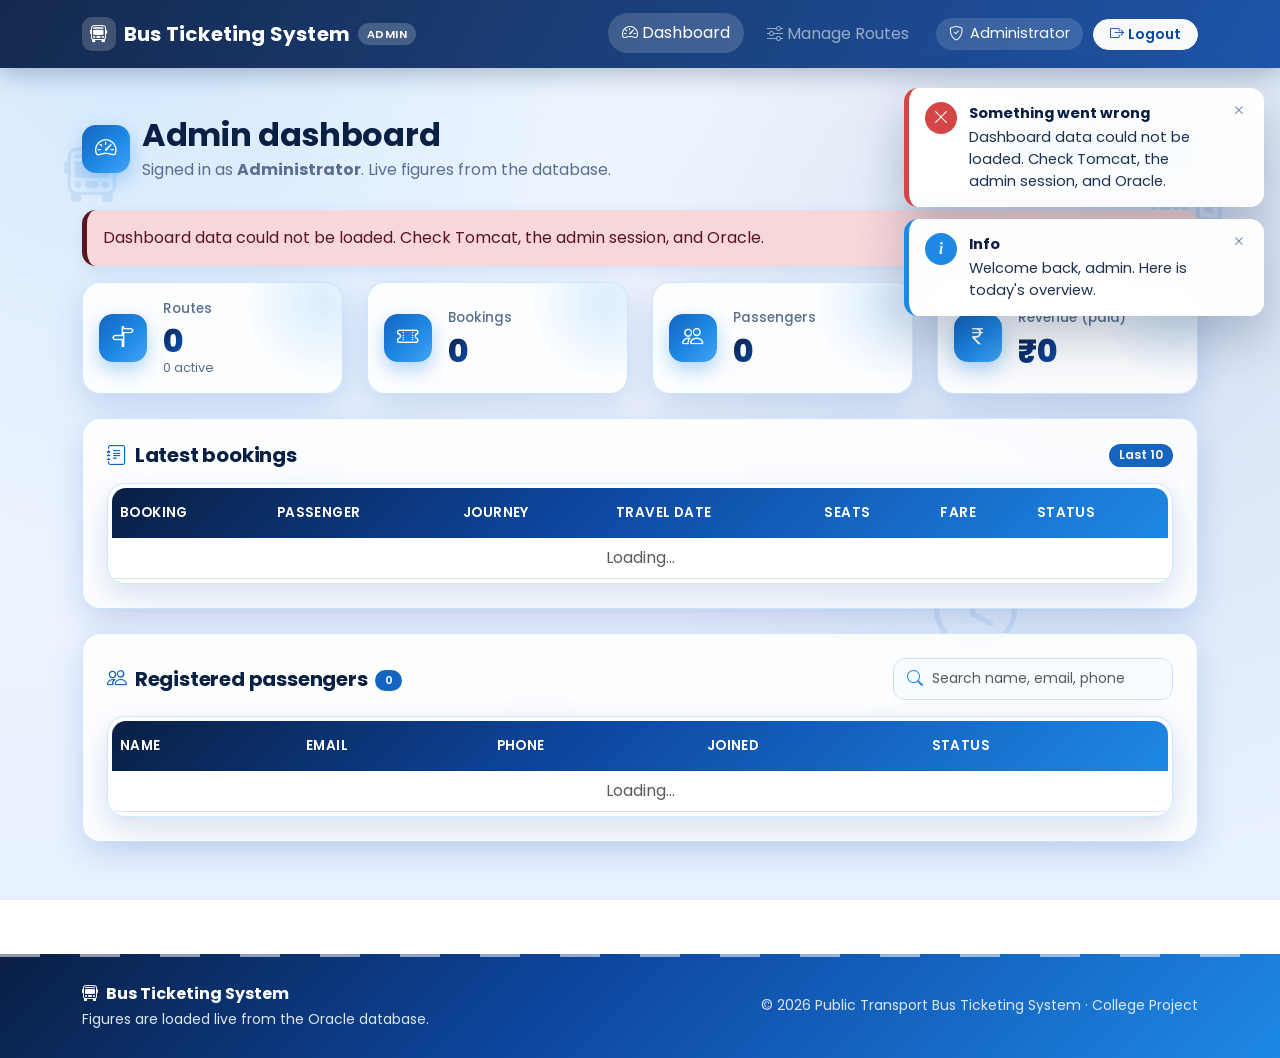
==== commit d3b3d804: "Redesign page content, fix broken flows, and make UI responsive Frontend: - Consistent responsive na" ====
--- a/frontend/admin-dashboard.html
+++ b/frontend/admin-dashboard.html
@@ -1,3 +1,106 @@
 <!DOCTYPE html>
-<html lang="en"><head><meta charset="UTF-8"><meta name="viewport" content="width=device-width, initial-scale=1"><title>Admin Dashboard - Bus Ticketing System</title><link href="https://cdn.jsdelivr.net/npm/bootstrap@5.3.3/dist/css/bootstrap.min.css" rel="stylesheet"><link href="https://cdn.jsdelivr.net/npm/bootstrap-icons@1.11.3/font/bootstrap-icons.min.css" rel="stylesheet"><link rel="preconnect" href="https://fonts.googleapis.com"><link href="https://fonts.googleapis.com/css2?family=Poppins:wght@400;500;600;700;800&display=swap" rel="stylesheet"><link rel="stylesheet" href="css/style.css"></head>
-<body data-welcome="Welcome back, admin. Here is today's overview."><nav class="navbar navbar-expand-lg navbar-dark bg-dark"><div class="container"><a class="navbar-brand" href="index.html">Bus Ticketing System Admin</a><div><a class="btn btn-outline-light btn-sm me-2" href="route-management.html">Manage Routes</a><a class="btn btn-light btn-sm" href="logout">Logout</a></div></div></nav><main class="container py-5"><h1 class="h2 mb-4 page-title"><span class="title-icon"><i class="bi bi-speedometer2"></i></span>Admin Dashboard</h1><!-- Sample dashboard numbers - will be replaced by backend reports. --><div class="row g-4 mb-5"><div class="col-sm-6 col-lg-3"><div class="card dashboard-card stat-card"><div class="card-body"><span class="card-icon mb-3"><i class="bi bi-signpost-split"></i></span><p class="text-muted mb-1">Total Routes</p><p class="display-6 mb-0">8</p></div></div></div><div class="col-sm-6 col-lg-3"><div class="card dashboard-card stat-card"><div class="card-body"><span class="card-icon mb-3"><i class="bi bi-ticket-perforated"></i></span><p class="text-muted mb-1">Total Bookings</p><p class="display-6 mb-0">126</p></div></div></div><div class="col-sm-6 col-lg-3"><div class="card dashboard-card stat-card"><div class="card-body"><span class="card-icon mb-3"><i class="bi bi-people"></i></span><p class="text-muted mb-1">Total Users</p><p class="display-6 mb-0">54</p></div></div></div><div class="col-sm-6 col-lg-3"><div class="card dashboard-card stat-card"><div class="card-body"><span class="card-icon mb-3"><i class="bi bi-currency-rupee"></i></span><p class="text-muted mb-1">Revenue</p><p class="display-6 mb-0">₹4,320</p></div></div></div></div><div class="list-group"><a href="route-management.html" class="list-group-item list-group-item-action"><i class="bi bi-signpost-2"></i>Manage Routes</a><a href="travel-history.html" class="list-group-item list-group-item-action"><i class="bi bi-journal-text"></i>View Bookings</a><a href="user-dashboard.html" class="list-group-item list-group-item-action"><i class="bi bi-people"></i>View Users</a><a href="invoice.html" class="list-group-item list-group-item-action"><i class="bi bi-bar-chart-line"></i>Reports</a><a href="logout" class="list-group-item list-group-item-action text-danger"><i class="bi bi-box-arrow-right"></i>Logout</a></div></main><footer><div class="container text-center"><p class="mb-0">Sample admin dashboard - reports are static</p></div></footer><script src="https://cdn.jsdelivr.net/npm/bootstrap@5.3.3/dist/js/bootstrap.bundle.min.js"></script><script src="js/script.js"></script><script src="js/ui-effects.js"></script></body></html>
+<html lang="en">
+<head>
+    <meta charset="UTF-8">
+    <meta name="viewport" content="width=device-width, initial-scale=1">
+    <title>Admin Dashboard - Bus Ticketing System</title>
+    <link href="https://cdn.jsdelivr.net/npm/bootstrap@5.3.3/dist/css/bootstrap.min.css" rel="stylesheet">
+    <link href="https://cdn.jsdelivr.net/npm/bootstrap-icons@1.11.3/font/bootstrap-icons.min.css" rel="stylesheet">
+    <link rel="preconnect" href="https://fonts.googleapis.com">
+    <link href="https://fonts.googleapis.com/css2?family=Poppins:wght@400;500;600;700;800&display=swap" rel="stylesheet">
+    <link rel="stylesheet" href="css/style.css?v=4">
+</head>
+<body data-welcome="Welcome back, admin. Here is today's overview.">
+    <nav class="navbar navbar-expand-lg navbar-dark bg-primary">
+        <div class="container">
+            <a class="navbar-brand" href="admin-dashboard.html">Bus Ticketing System <small class="brand-tag">Admin</small></a>
+            <button class="navbar-toggler" type="button" data-bs-toggle="collapse" data-bs-target="#mainNav" aria-controls="mainNav" aria-expanded="false" aria-label="Toggle navigation"><span class="navbar-toggler-icon"></span></button>
+            <div class="collapse navbar-collapse" id="mainNav">
+                <ul class="navbar-nav ms-auto align-items-lg-center gap-lg-1">
+                <li class="nav-item"><a class="nav-link active" href="admin-dashboard.html" aria-current="page"><i class="bi bi-speedometer2 me-1"></i>Dashboard</a></li>
+                <li class="nav-item"><a class="nav-link" href="route-management.html"><i class="bi bi-sliders me-1"></i>Manage Routes</a></li>
+                <li class="nav-item"><span class="nav-user"><i class="bi bi-shield-check"></i><span data-admin-name>Administrator</span></span></li>
+                <li class="nav-item"><a class="btn btn-light btn-sm nav-logout" href="logout"><i class="bi bi-box-arrow-right me-1"></i>Logout</a></li>
+                </ul>
+            </div>
+        </div>
+    </nav>
+
+    <main class="container py-4 py-md-5">
+        <div id="pageMessages"></div>
+        <div class="page-heading">
+            <div class="page-title">
+                <span class="title-icon"><i class="bi bi-speedometer2"></i></span>
+                <div>
+                    <h1 class="h2 mb-0">Admin dashboard</h1>
+                <p class="page-subtitle mb-0">Signed in as <strong data-admin-name>Administrator</strong>. Live figures from the database.</p>
+                </div>
+            </div>
+            <div class="page-actions"><a class="btn btn-primary" href="route-management.html"><i class="bi bi-plus-circle me-1"></i>Add or edit routes</a></div>
+        </div>
+
+        <div id="adminMessage" class="d-none"></div>
+        <div class="row g-3 g-md-4 mb-4">
+            <div class="col-6 col-xl-3"><div class="card dashboard-card stat-card"><div class="card-body"><span class="card-icon"><i class="bi bi-signpost-split"></i></span><div><p class="stat-label mb-1">Routes</p><p id="statRoutes" class="stat-value mb-0">0</p><p class="stat-sub mb-0"><span id="statActiveRoutes">0 active</span></p></div></div></div></div>
+            <div class="col-6 col-xl-3"><div class="card dashboard-card stat-card"><div class="card-body"><span class="card-icon"><i class="bi bi-ticket-perforated"></i></span><div><p class="stat-label mb-1">Bookings</p><p id="statBookings" class="stat-value mb-0">0</p></div></div></div></div>
+            <div class="col-6 col-xl-3"><div class="card dashboard-card stat-card"><div class="card-body"><span class="card-icon"><i class="bi bi-people"></i></span><div><p class="stat-label mb-1">Passengers</p><p id="statUsers" class="stat-value mb-0">0</p></div></div></div></div>
+            <div class="col-6 col-xl-3"><div class="card dashboard-card stat-card"><div class="card-body"><span class="card-icon"><i class="bi bi-currency-rupee"></i></span><div><p class="stat-label mb-1">Revenue (paid)</p><p id="statRevenue" class="stat-value mb-0">₹0</p></div></div></div></div>
+        </div>
+
+        <div class="card form-card mb-4">
+            <div class="card-body p-3 p-md-4">
+                <div class="d-flex justify-content-between align-items-center mb-3 gap-2 flex-wrap">
+                    <h2 class="h5 mb-0"><i class="bi bi-journal-text text-primary me-2"></i>Latest bookings</h2>
+                    <span class="badge text-bg-primary">Last 10</span>
+                </div>
+                <div class="table-responsive">
+                    <table class="table table-hover align-middle table-stack">
+                        <thead class="table-primary">
+                            <tr><th>Booking</th><th>Passenger</th><th>Journey</th><th>Travel date</th><th>Seats</th><th>Fare</th><th>Status</th></tr>
+                        </thead>
+                        <tbody id="adminRecentBookings">
+                            <tr><td colspan="7" class="text-center text-muted">Loading...</td></tr>
+                        </tbody>
+                    </table>
+                </div>
+            </div>
+        </div>
+
+        <div class="card form-card">
+            <div class="card-body p-3 p-md-4">
+                <div class="d-flex justify-content-between align-items-center mb-3 gap-2 flex-wrap">
+                    <h2 class="h5 mb-0"><i class="bi bi-people text-primary me-2"></i>Registered passengers <span id="userTotal" class="badge text-bg-primary ms-1">0</span></h2>
+                    <div class="input-icon filter-box"><i class="bi bi-search"></i><input id="userFilter" class="form-control form-control-sm" type="search" placeholder="Search name, email, phone"></div>
+                </div>
+                <div class="table-responsive">
+                    <table class="table table-hover align-middle table-stack">
+                        <thead class="table-primary">
+                            <tr><th>Name</th><th>Email</th><th>Phone</th><th>Joined</th><th>Status</th></tr>
+                        </thead>
+                        <tbody id="adminUsers">
+                            <tr><td colspan="5" class="text-center text-muted">Loading...</td></tr>
+                        </tbody>
+                    </table>
+                </div>
+            </div>
+        </div>
+    </main>
+
+    <footer>
+        <div class="container">
+            <div class="row g-3 align-items-center">
+                <div class="col-md-6 text-center text-md-start">
+                    <strong class="footer-brand"><i class="bi bi-bus-front me-2"></i>Bus Ticketing System</strong>
+                    <p class="mb-0 small">Figures are loaded live from the Oracle database.</p>
+                </div>
+                <div class="col-md-6 text-center text-md-end small">
+                    &copy; 2026 Public Transport Bus Ticketing System &middot; College Project
+                </div>
+            </div>
+        </div>
+    </footer>
+    <script src="https://cdn.jsdelivr.net/npm/bootstrap@5.3.3/dist/js/bootstrap.bundle.min.js"></script>
+    <script src="js/script.js?v=4"></script>
+    <script src="js/ui-effects.js?v=4"></script>
+</body>
+</html>
--- a/frontend/css/style.css
+++ b/frontend/css/style.css
@@ -506,7 +506,8 @@
     color: var(--bus-blue);
 }
 
-.stat-card .display-6 {
+.stat-card .display-6,
+.stat-card .stat-value {
     background: var(--grad-main);
     -webkit-background-clip: text;
     background-clip: text;
@@ -989,6 +990,852 @@
     color: white;
 }
 
+/* ---------- Page layout (headings, actions) ---------- */
+.page-heading {
+    align-items: center;
+    display: flex;
+    flex-wrap: wrap;
+    gap: 1rem;
+    justify-content: space-between;
+    margin-bottom: 1.75rem;
+}
+
+.page-subtitle {
+    color: #5a6f8f;
+    margin-top: 0.2rem;
+}
+
+.page-actions {
+    display: flex;
+    flex-wrap: wrap;
+    gap: 0.5rem;
+}
+
+.min-w-0 {
+    min-width: 0;
+}
+
+/* ---------- Navbar extras ---------- */
+.brand-tag {
+    background: rgba(255, 255, 255, 0.2);
+    border-radius: 999px;
+    font-size: 0.7rem;
+    font-weight: 600;
+    letter-spacing: 0.05em;
+    padding: 0.15rem 0.55rem;
+    text-transform: uppercase;
+}
+
+.nav-user {
+    align-items: center;
+    background: rgba(255, 255, 255, 0.14);
+    border-radius: 999px;
+    color: #fff;
+    display: inline-flex;
+    font-size: 0.9rem;
+    gap: 0.4rem;
+    margin: 0 0.35rem;
+    max-width: 220px;
+    overflow: hidden;
+    padding: 0.35rem 0.85rem;
+    text-overflow: ellipsis;
+    white-space: nowrap;
+}
+
+@media (max-width: 991.98px) {
+    .navbar-collapse {
+        background: rgba(10, 31, 68, 0.35);
+        border-radius: 16px;
+        margin-top: 0.75rem;
+        padding: 0.5rem;
+    }
+
+    .navbar .nav-link {
+        margin: 0.15rem 0;
+    }
+
+    .nav-user {
+        margin: 0.5rem 0;
+    }
+
+    .navbar .nav-logout {
+        margin: 0.25rem 0 0.35rem;
+        width: 100%;
+    }
+}
+
+/* ---------- Hero extras ---------- */
+.hero-actions {
+    display: flex;
+    flex-wrap: wrap;
+    gap: 0.6rem;
+    margin-top: 1.5rem;
+}
+
+.hero-actions.d-none {
+    display: none !important;
+}
+
+.hero-points {
+    display: flex;
+    flex-wrap: wrap;
+    gap: 0.5rem 1.25rem;
+    list-style: none;
+    margin: 1.5rem 0 0;
+    padding: 0;
+}
+
+.hero-points li {
+    align-items: center;
+    color: rgba(255, 255, 255, 0.9);
+    display: inline-flex;
+    font-size: 0.92rem;
+    gap: 0.4rem;
+}
+
+.hero-points i {
+    color: #7fd4ff;
+}
+
+/* ---------- Search inputs ---------- */
+.input-icon {
+    position: relative;
+}
+
+.input-icon > i {
+    color: var(--blue-500);
+    left: 0.9rem;
+    pointer-events: none;
+    position: absolute;
+    top: 50%;
+    transform: translateY(-50%);
+    z-index: 2;
+}
+
+.input-icon > .form-control,
+.input-icon > .form-select {
+    padding-left: 2.4rem;
+}
+
+.swap-col {
+    position: relative;
+}
+
+.swap-btn {
+    align-items: center;
+    background: #fff;
+    border: 1.5px solid #cfe0f5;
+    border-radius: 50%;
+    box-shadow: var(--shadow-sm);
+    color: var(--blue-600);
+    display: flex;
+    height: 36px;
+    justify-content: center;
+    left: -18px;
+    position: absolute;
+    top: 38px;
+    transition: transform 0.35s ease, background 0.25s ease, color 0.25s ease;
+    width: 36px;
+    z-index: 3;
+}
+
+.swap-btn:hover {
+    background: var(--blue-600);
+    color: #fff;
+    transform: rotate(180deg);
+}
+
+@media (min-width: 768px) {
+    .swap-col .form-select {
+        padding-left: 1.6rem;
+    }
+
+    .swap-col .input-icon > i {
+        left: 1.5rem;
+    }
+
+    .swap-col .input-icon > .form-control {
+        padding-left: 3rem;
+    }
+}
+
+@media (max-width: 767.98px) {
+    .swap-btn {
+        left: auto;
+        right: 12px;
+        top: -8px;
+        transform: rotate(90deg);
+    }
+
+    .swap-btn:hover {
+        transform: rotate(270deg);
+    }
+}
+
+.filter-box {
+    max-width: 280px;
+    width: 100%;
+}
+
+.results-header {
+    align-items: center;
+    display: flex;
+    flex-wrap: wrap;
+    gap: 0.75rem;
+    justify-content: space-between;
+    margin-bottom: 0.9rem;
+}
+
+.route-badge {
+    background: var(--grad-button);
+    border-radius: 8px;
+    color: #fff;
+    display: inline-block;
+    font-size: 0.8rem;
+    font-weight: 700;
+    letter-spacing: 0.03em;
+    padding: 0.2rem 0.55rem;
+    white-space: nowrap;
+}
+
+/* ---------- Home sections ---------- */
+.section-heading {
+    margin-bottom: 2rem;
+}
+
+.section-kicker {
+    color: var(--blue-500);
+    display: inline-block;
+    font-size: 0.8rem;
+    font-weight: 700;
+    letter-spacing: 0.12em;
+    margin-bottom: 0.35rem;
+    text-transform: uppercase;
+}
+
+.step-tile {
+    position: relative;
+}
+
+.step-number {
+    color: rgba(30, 136, 229, 0.12);
+    font-size: 4rem;
+    font-weight: 800;
+    line-height: 1;
+    position: absolute;
+    right: 1.25rem;
+    top: 0.75rem;
+}
+
+.cta-band {
+    align-items: center;
+    background: var(--grad-main);
+    background-size: 200% 200%;
+    animation: gradientShift 14s ease infinite;
+    border-radius: 24px;
+    box-shadow: var(--shadow-lg);
+    color: #fff;
+    display: flex;
+    flex-wrap: wrap;
+    gap: 1.25rem;
+    justify-content: space-between;
+    padding: 2rem;
+}
+
+.cta-band h2 {
+    color: #fff;
+}
+
+.cta-band.d-none {
+    display: none !important;
+}
+
+/* ---------- Stat cards ---------- */
+.stat-card .card-body {
+    align-items: center;
+    display: flex;
+    gap: 1rem;
+}
+
+.stat-label {
+    color: #5a6f8f;
+    font-size: 0.85rem;
+    font-weight: 500;
+}
+
+.stat-value {
+    font-size: clamp(1.4rem, 3vw, 2rem);
+    font-weight: 800;
+    line-height: 1.1;
+}
+
+.stat-sub {
+    color: #5a6f8f;
+    font-size: 0.8rem;
+}
+
+@media (max-width: 575.98px) {
+    .stat-card .card-body {
+        align-items: flex-start;
+        flex-direction: column;
+        gap: 0.6rem;
+        padding: 1rem;
+    }
+
+    .stat-card .card-icon {
+        font-size: 1.1rem;
+        height: 40px;
+        width: 40px;
+    }
+}
+
+/* ---------- Dashboard trips ---------- */
+.trip-list {
+    list-style: none;
+    margin: 0;
+    padding: 0;
+}
+
+.trip-item {
+    align-items: center;
+    border-bottom: 1px dashed #d4e3f6;
+    display: flex;
+    gap: 0.9rem;
+    padding: 0.85rem 0;
+}
+
+.trip-item:last-child {
+    border-bottom: 0;
+}
+
+.trip-icon {
+    align-items: center;
+    background: var(--blue-50);
+    border-radius: 12px;
+    color: var(--blue-600);
+    display: flex;
+    flex-shrink: 0;
+    height: 42px;
+    justify-content: center;
+    width: 42px;
+}
+
+.trip-empty {
+    color: #5a6f8f;
+    padding: 1.5rem 0;
+    text-align: center;
+}
+
+.next-trip-card {
+    background: var(--grad-main);
+    background-size: 200% 200%;
+    animation: gradientShift 14s ease infinite;
+    border-radius: var(--radius);
+    box-shadow: var(--shadow-lg);
+    color: #fff;
+    overflow: hidden;
+    padding: 1.5rem;
+    position: relative;
+}
+
+.next-trip-card::after {
+    background: radial-gradient(circle, rgba(255, 255, 255, 0.18), transparent 70%);
+    border-radius: 50%;
+    bottom: -60px;
+    content: "";
+    height: 180px;
+    pointer-events: none;
+    position: absolute;
+    right: -50px;
+    width: 180px;
+}
+
+.next-trip-label {
+    font-size: 0.8rem;
+    font-weight: 600;
+    letter-spacing: 0.08em;
+    margin-bottom: 0.5rem;
+    opacity: 0.85;
+    text-transform: uppercase;
+}
+
+.next-trip-route {
+    font-size: 1.25rem;
+    font-weight: 700;
+}
+
+.next-trip-card .text-muted {
+    color: rgba(255, 255, 255, 0.8) !important;
+}
+
+.quick-links i {
+    color: var(--blue-500);
+}
+
+.quick-links .text-danger i {
+    color: inherit;
+}
+
+/* ---------- Booking ---------- */
+.empty-state {
+    background: rgba(255, 255, 255, 0.9);
+    border: 1px dashed var(--blue-300);
+    border-radius: var(--radius);
+    box-shadow: var(--shadow-sm);
+    padding: 3rem 1.5rem;
+    text-align: center;
+}
+
+.empty-state .card-icon {
+    margin: 0 auto;
+}
+
+.route-summary {
+    position: sticky;
+    top: 6rem;
+}
+
+@media (max-width: 991.98px) {
+    .route-summary {
+        position: static;
+    }
+}
+
+.route-timeline {
+    margin: 0.5rem 0 1.25rem;
+}
+
+.route-timeline .stop {
+    align-items: center;
+    display: grid;
+    gap: 0.75rem;
+    grid-template-columns: 56px 16px 1fr;
+}
+
+.stop-time {
+    color: var(--blue-700);
+    font-weight: 700;
+}
+
+.stop-dot {
+    background: #fff;
+    border: 4px solid var(--blue-500);
+    border-radius: 50%;
+    height: 16px;
+    width: 16px;
+}
+
+.stop-dot.end {
+    background: var(--blue-500);
+}
+
+.stop-name {
+    color: var(--blue-900);
+    font-weight: 600;
+}
+
+.stop-line {
+    border-left: 3px dashed var(--blue-200);
+    color: #5a6f8f;
+    font-size: 0.8rem;
+    margin: 0.2rem 0 0.2rem calc(56px + 0.75rem + 6px);
+    padding: 0.6rem 0 0.6rem 1.4rem;
+}
+
+.fare-breakdown {
+    background: var(--blue-50);
+    border-radius: 14px;
+    padding: 0.9rem 1.1rem;
+}
+
+.fare-breakdown > div {
+    display: flex;
+    justify-content: space-between;
+    padding: 0.3rem 0;
+}
+
+.fare-breakdown span {
+    color: #5a6f8f;
+}
+
+.fare-breakdown .fare-total {
+    border-top: 1px dashed #c4d8f2;
+    margin-top: 0.4rem;
+    padding-top: 0.7rem;
+}
+
+.fare-breakdown .fare-total span {
+    color: var(--blue-900);
+    font-weight: 700;
+}
+
+.qty-group .form-control {
+    font-weight: 700;
+}
+
+.qty-group .btn {
+    border-width: 1.5px;
+    transform: none !important;
+}
+
+.payment-options {
+    display: grid;
+    gap: 0.75rem;
+    grid-template-columns: repeat(3, 1fr);
+}
+
+.payment-option {
+    cursor: pointer;
+    margin: 0;
+}
+
+.payment-option input {
+    opacity: 0;
+    position: absolute;
+}
+
+.payment-option span {
+    align-items: center;
+    background: rgba(248, 251, 255, 0.95);
+    border: 1.5px solid #cfe0f5;
+    border-radius: 14px;
+    display: flex;
+    flex-direction: column;
+    font-weight: 600;
+    gap: 0.25rem;
+    padding: 0.8rem 0.5rem;
+    transition: border-color 0.25s ease, box-shadow 0.25s ease, transform 0.2s ease, background 0.25s ease;
+}
+
+.payment-option span i {
+    color: var(--blue-500);
+    font-size: 1.4rem;
+}
+
+.payment-option:hover span {
+    border-color: var(--blue-300);
+    transform: translateY(-2px);
+}
+
+.payment-option input:checked + span {
+    background: var(--blue-50);
+    border-color: var(--blue-500);
+    box-shadow: 0 0 0 0.2rem rgba(30, 136, 229, 0.2);
+    color: var(--blue-700);
+}
+
+.payment-option input:focus-visible + span {
+    outline: 2px solid var(--blue-500);
+    outline-offset: 2px;
+}
+
+/* ---------- Ticket ---------- */
+.ticket-card {
+    border-top: 0;
+}
+
+.ticket-head {
+    align-items: center;
+    background: var(--grad-main);
+    color: #fff;
+    display: flex;
+    flex-wrap: wrap;
+    gap: 0.75rem;
+    justify-content: space-between;
+    padding: 1rem 1.5rem;
+}
+
+.ticket-brand {
+    display: block;
+    font-weight: 700;
+}
+
+.ticket-no {
+    font-size: 0.85rem;
+    opacity: 0.9;
+}
+
+.ticket-journey {
+    align-items: center;
+    border-bottom: 2px dashed #d4e3f6;
+    display: flex;
+    gap: 1rem;
+    justify-content: space-between;
+    margin-bottom: 1.25rem;
+    padding-bottom: 1.25rem;
+}
+
+.ticket-journey > i {
+    color: var(--blue-500);
+    font-size: 1.8rem;
+}
+
+.ticket-journey strong {
+    color: var(--blue-900);
+    display: block;
+    font-size: clamp(1.1rem, 2.5vw, 1.5rem);
+    line-height: 1.2;
+}
+
+.ticket-journey .label,
+.ticket-details dt,
+.info-box .label,
+.invoice-meta .label {
+    color: #6b7f9e;
+    display: block;
+    font-size: 0.75rem;
+    font-weight: 600;
+    letter-spacing: 0.06em;
+    text-transform: uppercase;
+}
+
+.ticket-journey .time {
+    color: var(--blue-600);
+    font-weight: 600;
+}
+
+.ticket-details {
+    display: grid;
+    gap: 1rem 1.5rem;
+    grid-template-columns: repeat(3, 1fr);
+    margin: 0;
+}
+
+.ticket-details dd {
+    color: var(--blue-900);
+    font-weight: 600;
+    margin: 0.15rem 0 0;
+    word-break: break-word;
+}
+
+.ticket-qr {
+    border-left: 2px dashed #d4e3f6;
+}
+
+@media (max-width: 767.98px) {
+    .ticket-details {
+        grid-template-columns: repeat(2, 1fr);
+    }
+
+    .ticket-qr {
+        border-left: 0;
+        border-top: 2px dashed #d4e3f6;
+        padding-top: 1.5rem;
+    }
+}
+
+/* ---------- Invoice ---------- */
+.invoice-top {
+    align-items: flex-start;
+    border-bottom: 2px solid var(--blue-50);
+    display: flex;
+    flex-wrap: wrap;
+    gap: 1rem;
+    justify-content: space-between;
+    padding-bottom: 1.25rem;
+}
+
+.invoice-meta {
+    text-align: right;
+}
+
+.invoice-meta strong,
+.invoice-meta span {
+    display: block;
+}
+
+.info-box {
+    background: var(--blue-50);
+    border-radius: 14px;
+    height: 100%;
+    padding: 0.9rem 1.1rem;
+}
+
+.info-box strong {
+    color: var(--blue-900);
+}
+
+.invoice-table {
+    box-shadow: none;
+}
+
+.invoice-table th {
+    color: #5a6f8f;
+    font-weight: 500;
+    width: 45%;
+}
+
+.invoice-table td {
+    color: var(--blue-900);
+    font-weight: 600;
+}
+
+.invoice-total {
+    align-items: center;
+    background: var(--grad-main);
+    border-radius: 14px;
+    color: #fff;
+    display: flex;
+    justify-content: space-between;
+    margin-top: 1.25rem;
+    padding: 1rem 1.25rem;
+}
+
+.invoice-total strong {
+    font-size: 1.4rem;
+}
+
+@media (max-width: 575.98px) {
+    .invoice-meta {
+        text-align: left;
+    }
+}
+
+/* ---------- Tables that stack into cards on phones ---------- */
+@media (max-width: 767.98px) {
+    .table-responsive:has(.table-stack) {
+        background: transparent;
+        border: 0;
+        box-shadow: none;
+        padding: 0;
+    }
+
+    .table-stack thead {
+        display: none;
+    }
+
+    .table-stack,
+    .table-stack tbody,
+    .table-stack tr,
+    .table-stack td {
+        display: block;
+        width: 100%;
+    }
+
+    .table-stack tr {
+        background: rgba(255, 255, 255, 0.95);
+        border: 1px solid rgba(144, 202, 249, 0.5);
+        border-radius: 16px;
+        box-shadow: var(--shadow-sm);
+        margin-bottom: 0.85rem;
+        overflow: hidden;
+        padding: 0.4rem 0.9rem;
+    }
+
+    .table-stack td {
+        align-items: center;
+        border: 0;
+        border-bottom: 1px dashed #e0eaf7;
+        display: flex;
+        gap: 1rem;
+        justify-content: space-between;
+        padding: 0.55rem 0;
+        text-align: right;
+    }
+
+    .table-stack td:last-child {
+        border-bottom: 0;
+    }
+
+    .table-stack td::before {
+        color: #6b7f9e;
+        content: attr(data-label);
+        flex-shrink: 0;
+        font-size: 0.78rem;
+        font-weight: 600;
+        letter-spacing: 0.04em;
+        text-align: left;
+        text-transform: uppercase;
+    }
+
+    .table-stack td[colspan] {
+        justify-content: center;
+        text-align: center;
+    }
+
+    .table-stack td[colspan]::before {
+        display: none;
+    }
+
+    .table-stack > :not(caption) > * > * {
+        background-color: transparent;
+        box-shadow: none;
+    }
+}
+
+/* ---------- Auth pages ---------- */
+.auth-page main {
+    align-items: center;
+    display: flex;
+}
+
+.auth-page main > .row {
+    flex: 1;
+}
+
+.input-group-text {
+    background: var(--blue-50);
+    border: 1.5px solid #cfe0f5;
+    border-radius: 12px;
+    color: var(--blue-600);
+}
+
+.input-group .btn-outline-secondary {
+    border: 1.5px solid #cfe0f5;
+    color: var(--blue-600);
+    transform: none !important;
+}
+
+.input-group .form-control:focus {
+    transform: none;
+}
+
+h2 .badge,
+.h5 .badge {
+    font-size: 0.7rem;
+    vertical-align: middle;
+}
+
+/* ---------- Footer extras ---------- */
+.footer-brand {
+    color: #fff;
+    display: block;
+    margin-bottom: 0.2rem;
+}
+
+/* ---------- Small screens ---------- */
+@media (max-width: 575.98px) {
+    .hero-section {
+        padding: 3rem 0 5.5rem;
+    }
+
+    .hero-actions .btn {
+        flex: 1 1 100%;
+    }
+
+    .page-heading .page-actions,
+    .page-heading .page-actions .btn {
+        width: 100%;
+    }
+
+    .cta-band {
+        padding: 1.5rem;
+    }
+
+    .toast-stack {
+        bottom: 1rem;
+        left: 1rem;
+        right: 1rem;
+        top: auto;
+        width: auto;
+    }
+
+    .back-to-top {
+        bottom: 1rem;
+        right: 1rem;
+    }
+}
+
 /* ---------- Keyframes ---------- */
 @keyframes floatY {
     0%, 100% { transform: translateY(0); }
@@ -1122,4 +1969,10 @@
     .ticket-card::after {
         display: none;
     }
-}
+
+    .ticket-head,
+    .invoice-total {
+        -webkit-print-color-adjust: exact;
+        print-color-adjust: exact;
+    }
+}
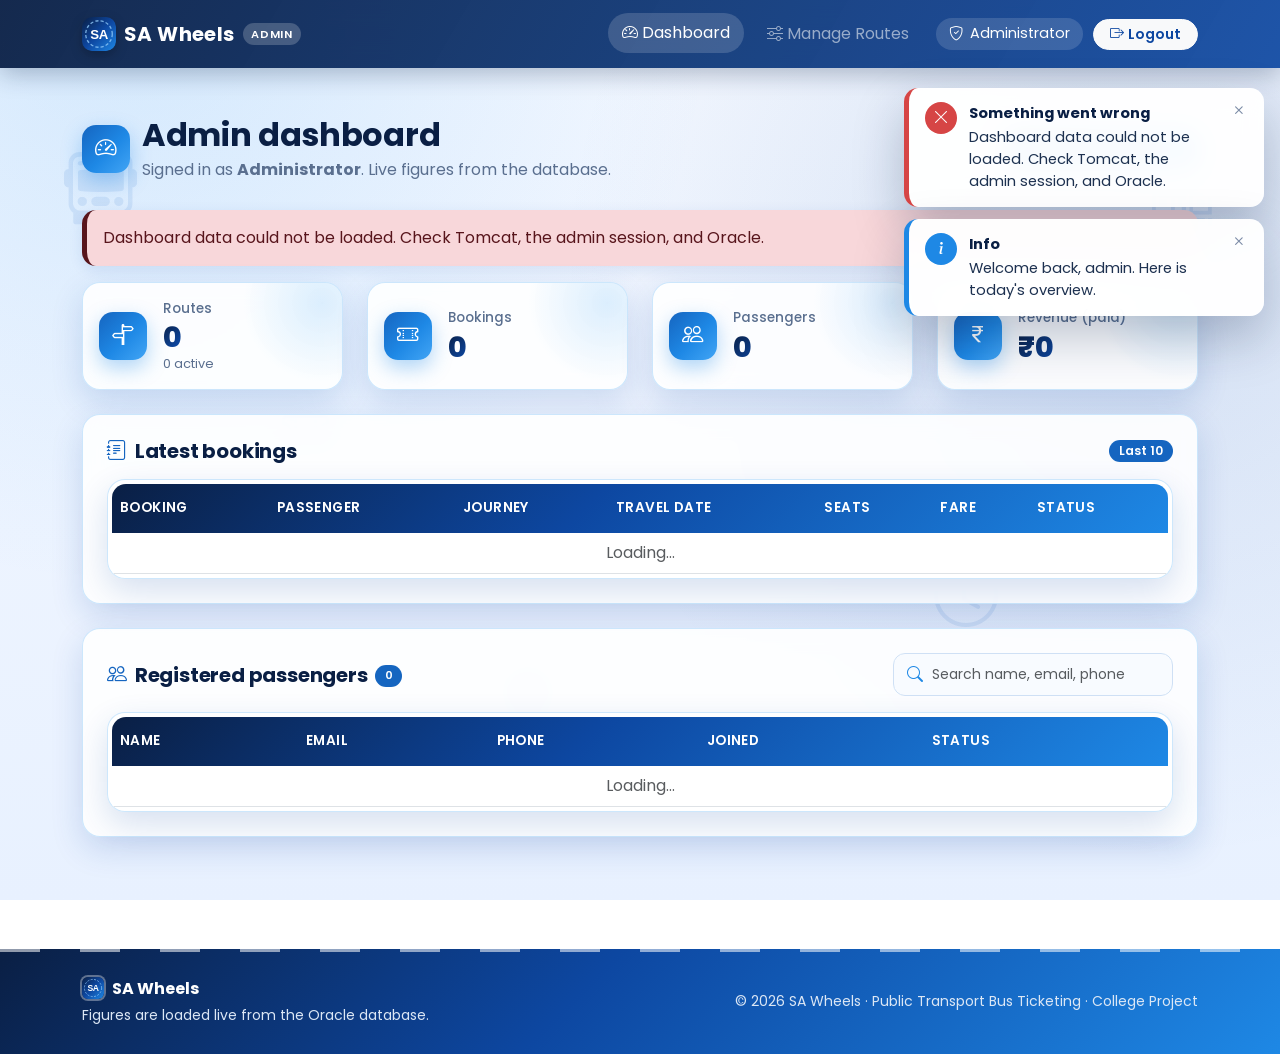
==== commit 45db3b01: "Rename the app to SA Wheels and add an SA logo - New img/sa-logo.svg used in the navbar, footer, tic" ====
--- a/frontend/admin-dashboard.html
+++ b/frontend/admin-dashboard.html
@@ -3,17 +3,18 @@
 <head>
     <meta charset="UTF-8">
     <meta name="viewport" content="width=device-width, initial-scale=1">
-    <title>Admin Dashboard - Bus Ticketing System</title>
+    <title>Admin Dashboard - SA Wheels</title>
+    <link rel="icon" type="image/svg+xml" href="img/sa-logo.svg">
     <link href="https://cdn.jsdelivr.net/npm/bootstrap@5.3.3/dist/css/bootstrap.min.css" rel="stylesheet">
     <link href="https://cdn.jsdelivr.net/npm/bootstrap-icons@1.11.3/font/bootstrap-icons.min.css" rel="stylesheet">
     <link rel="preconnect" href="https://fonts.googleapis.com">
     <link href="https://fonts.googleapis.com/css2?family=Poppins:wght@400;500;600;700;800&display=swap" rel="stylesheet">
-    <link rel="stylesheet" href="css/style.css?v=4">
+    <link rel="stylesheet" href="css/style.css?v=5">
 </head>
 <body data-welcome="Welcome back, admin. Here is today's overview.">
     <nav class="navbar navbar-expand-lg navbar-dark bg-primary">
         <div class="container">
-            <a class="navbar-brand" href="admin-dashboard.html">Bus Ticketing System <small class="brand-tag">Admin</small></a>
+            <a class="navbar-brand" href="admin-dashboard.html"><img class="brand-logo" src="img/sa-logo.svg" alt="SA logo" width="34" height="34"><span>SA Wheels</span> <small class="brand-tag">Admin</small></a>
             <button class="navbar-toggler" type="button" data-bs-toggle="collapse" data-bs-target="#mainNav" aria-controls="mainNav" aria-expanded="false" aria-label="Toggle navigation"><span class="navbar-toggler-icon"></span></button>
             <div class="collapse navbar-collapse" id="mainNav">
                 <ul class="navbar-nav ms-auto align-items-lg-center gap-lg-1">
@@ -90,17 +91,17 @@
         <div class="container">
             <div class="row g-3 align-items-center">
                 <div class="col-md-6 text-center text-md-start">
-                    <strong class="footer-brand"><i class="bi bi-bus-front me-2"></i>Bus Ticketing System</strong>
+                    <strong class="footer-brand"><img class="brand-logo-sm" src="img/sa-logo.svg" alt="" width="22" height="22">SA Wheels</strong>
                     <p class="mb-0 small">Figures are loaded live from the Oracle database.</p>
                 </div>
                 <div class="col-md-6 text-center text-md-end small">
-                    &copy; 2026 Public Transport Bus Ticketing System &middot; College Project
+                    &copy; 2026 SA Wheels &middot; Public Transport Bus Ticketing &middot; College Project
                 </div>
             </div>
         </div>
     </footer>
     <script src="https://cdn.jsdelivr.net/npm/bootstrap@5.3.3/dist/js/bootstrap.bundle.min.js"></script>
-    <script src="js/script.js?v=4"></script>
-    <script src="js/ui-effects.js?v=4"></script>
+    <script src="js/script.js?v=5"></script>
+    <script src="js/ui-effects.js?v=5"></script>
 </body>
 </html>
--- a/frontend/css/style.css
+++ b/frontend/css/style.css
@@ -91,11 +91,17 @@
     visibility: hidden;
 }
 
-.page-loader .loader-bus {
+.page-loader .loader-logo {
     animation: busBounce 0.8s ease-in-out infinite alternate;
+    border-radius: 18px;
+    box-shadow: 0 0 0 3px rgba(255, 255, 255, 0.35), 0 12px 28px rgba(0, 0, 0, 0.35);
+}
+
+.page-loader .loader-brand {
     color: #fff;
-    font-size: 3.2rem;
-    filter: drop-shadow(0 8px 16px rgba(0, 0, 0, 0.3));
+    font-size: 1.4rem;
+    font-weight: 800;
+    letter-spacing: 0.04em;
 }
 
 .page-loader .loader-road {
@@ -171,16 +177,24 @@
     letter-spacing: 0.01em;
 }
 
-.navbar-brand .brand-icon {
-    align-items: center;
+.brand-logo {
     animation: busBounce 1.6s ease-in-out infinite alternate;
-    background: rgba(255, 255, 255, 0.18);
     border-radius: 10px;
-    display: inline-flex;
-    font-size: 1.05rem;
+    box-shadow: 0 4px 12px rgba(0, 0, 0, 0.25);
+    flex-shrink: 0;
     height: 34px;
-    justify-content: center;
     width: 34px;
+}
+
+.brand-logo-sm {
+    border-radius: 6px;
+    flex-shrink: 0;
+    margin-right: 0.5rem;
+    vertical-align: -0.3em;
+}
+
+.navbar-brand span {
+    letter-spacing: 0.02em;
 }
 
 .navbar .nav-link {
@@ -1263,8 +1277,13 @@
     font-weight: 500;
 }
 
+.stat-card .card-body > div {
+    min-width: 0;
+}
+
 .stat-value {
-    font-size: clamp(1.4rem, 3vw, 2rem);
+    font-size: clamp(1.3rem, 2.4vw, 1.75rem);
+    overflow-wrap: anywhere;
     font-weight: 800;
     line-height: 1.1;
 }
@@ -1546,8 +1565,21 @@
 }
 
 .ticket-brand {
-    display: block;
-    font-weight: 700;
+    align-items: center;
+    display: flex;
+    font-size: 1.1rem;
+    font-weight: 800;
+    letter-spacing: 0.03em;
+}
+
+.ticket-brand .brand-logo-sm,
+.footer-brand .brand-logo-sm {
+    box-shadow: 0 0 0 2px rgba(255, 255, 255, 0.35);
+}
+
+.invoice-brand {
+    align-items: center;
+    display: flex;
 }
 
 .ticket-no {
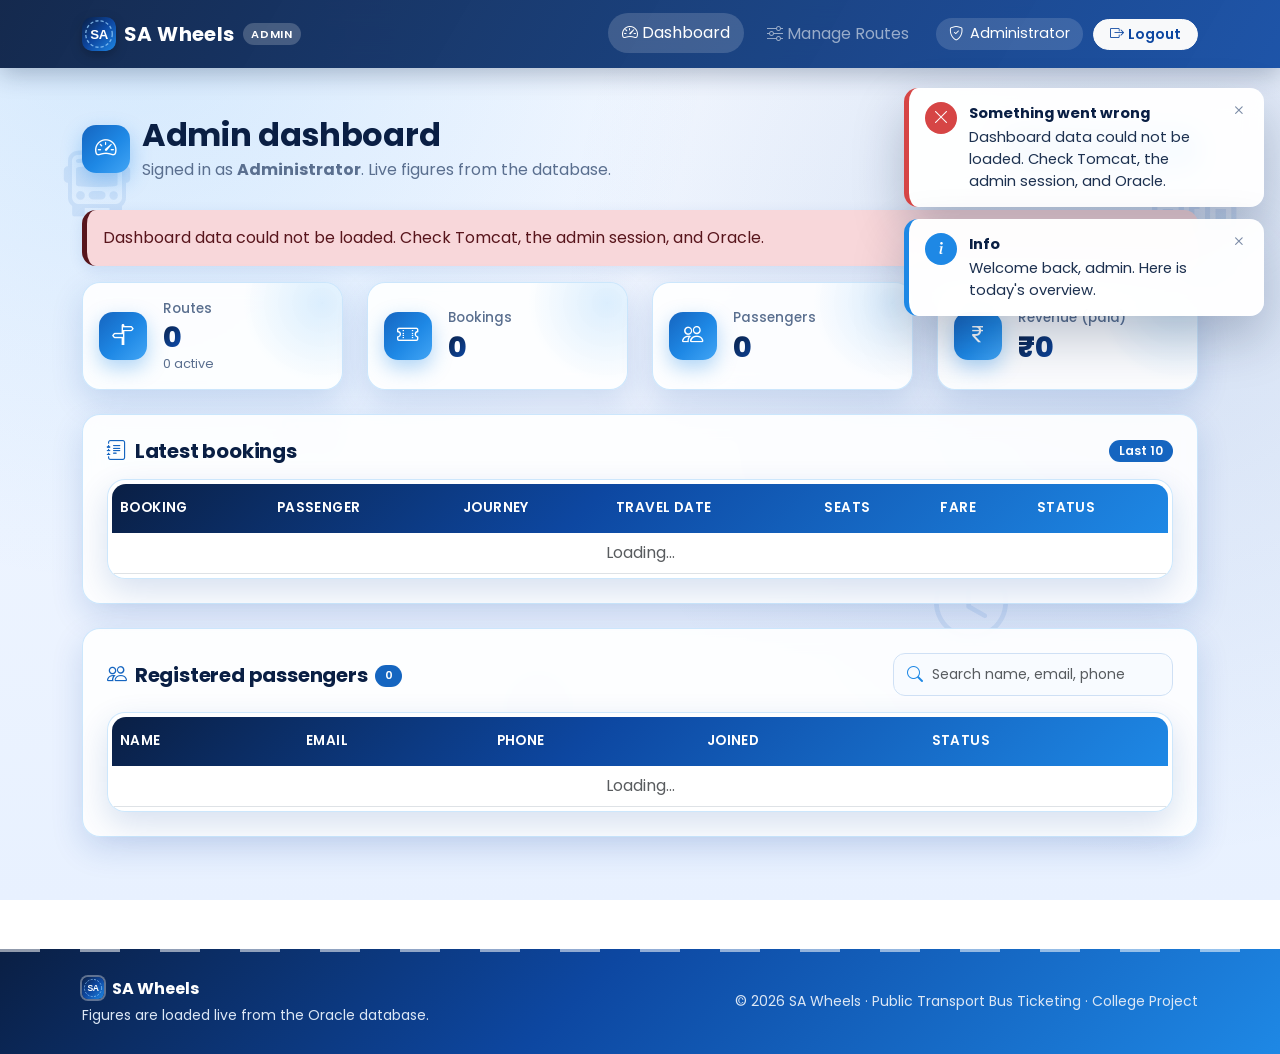
==== commit 0825b6e9: "Add public route search with bus numbers to the landing page - Map RouteSearchServlet to /public-rou" ====
--- a/frontend/admin-dashboard.html
+++ b/frontend/admin-dashboard.html
@@ -9,7 +9,7 @@
     <link href="https://cdn.jsdelivr.net/npm/bootstrap-icons@1.11.3/font/bootstrap-icons.min.css" rel="stylesheet">
     <link rel="preconnect" href="https://fonts.googleapis.com">
     <link href="https://fonts.googleapis.com/css2?family=Poppins:wght@400;500;600;700;800&display=swap" rel="stylesheet">
-    <link rel="stylesheet" href="css/style.css?v=5">
+    <link rel="stylesheet" href="css/style.css?v=6">
 </head>
 <body data-welcome="Welcome back, admin. Here is today's overview.">
     <nav class="navbar navbar-expand-lg navbar-dark bg-primary">
@@ -101,7 +101,7 @@
         </div>
     </footer>
     <script src="https://cdn.jsdelivr.net/npm/bootstrap@5.3.3/dist/js/bootstrap.bundle.min.js"></script>
-    <script src="js/script.js?v=5"></script>
-    <script src="js/ui-effects.js?v=5"></script>
+    <script src="js/script.js?v=6"></script>
+    <script src="js/ui-effects.js?v=6"></script>
 </body>
 </html>
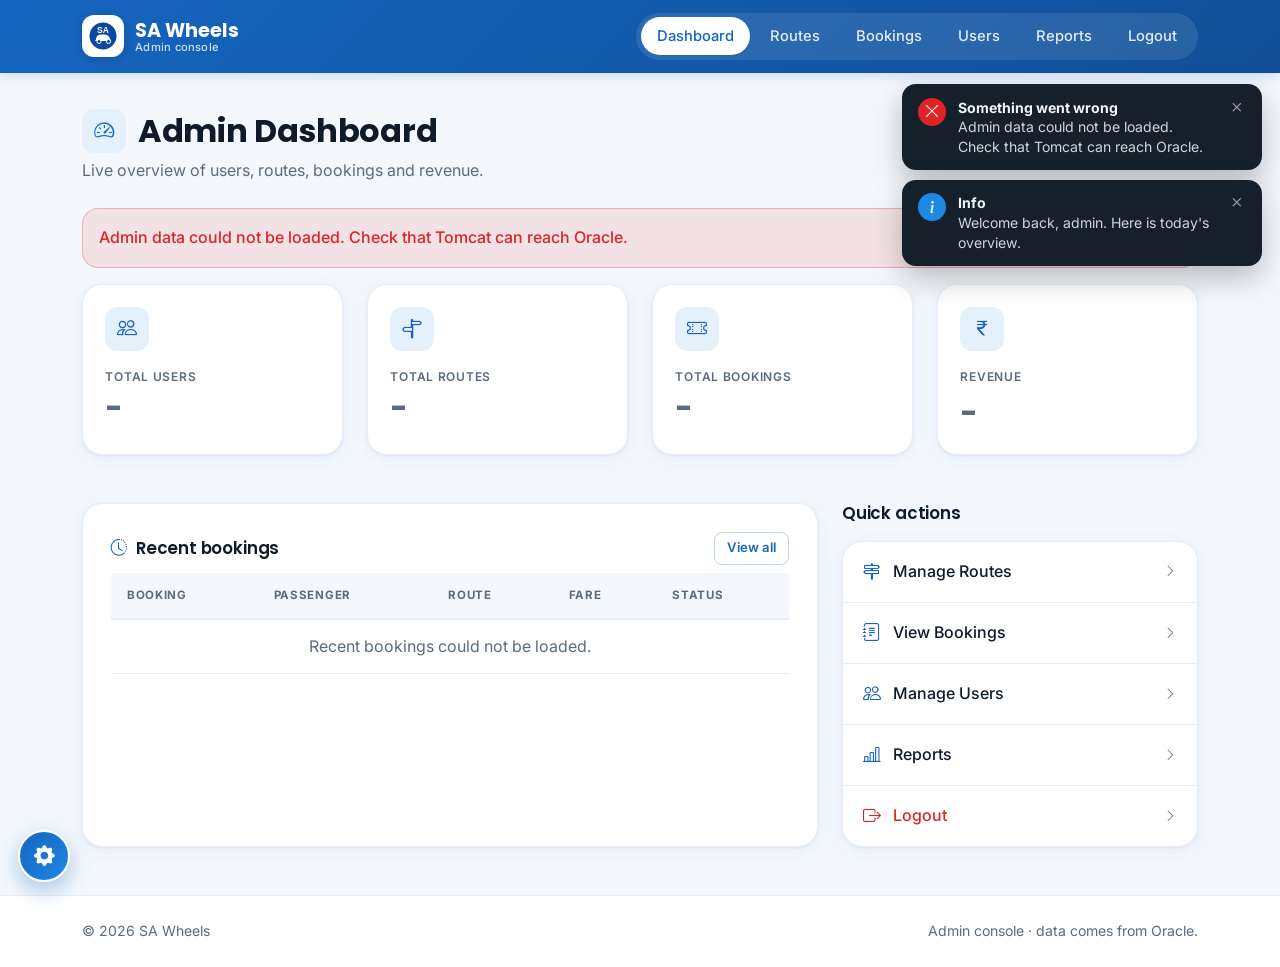
==== commit d6a4994a: "Add admin console, connecting routes, and 6-hour ticket expiry - Admin login with PBKDF2-hashed pass" ====
--- a/frontend/admin-dashboard.html
+++ b/frontend/admin-dashboard.html
@@ -2,106 +2,84 @@
 <html lang="en">
 <head>
     <meta charset="UTF-8">
-    <meta name="viewport" content="width=device-width, initial-scale=1">
+    <meta name="viewport" content="width=device-width, initial-scale=1, viewport-fit=cover">
+    <meta name="theme-color" content="#1565C0">
     <title>Admin Dashboard - SA Wheels</title>
-    <link rel="icon" type="image/svg+xml" href="img/sa-logo.svg">
+    <script src="js/prefs.js"></script>
     <link href="https://cdn.jsdelivr.net/npm/bootstrap@5.3.3/dist/css/bootstrap.min.css" rel="stylesheet">
     <link href="https://cdn.jsdelivr.net/npm/bootstrap-icons@1.11.3/font/bootstrap-icons.min.css" rel="stylesheet">
     <link rel="preconnect" href="https://fonts.googleapis.com">
-    <link href="https://fonts.googleapis.com/css2?family=Poppins:wght@400;500;600;700;800&display=swap" rel="stylesheet">
-    <link rel="stylesheet" href="css/style.css?v=6">
+    <link rel="preconnect" href="https://fonts.gstatic.com" crossorigin>
+    <link href="https://fonts.googleapis.com/css2?family=Inter:wght@400;500;600;700&family=Poppins:wght@500;600;700;800&display=swap" rel="stylesheet">
+    <link rel="stylesheet" href="css/style.css?v=13">
 </head>
-<body data-welcome="Welcome back, admin. Here is today's overview.">
-    <nav class="navbar navbar-expand-lg navbar-dark bg-primary">
+<body data-admin-page="dashboard" data-welcome="Welcome back, admin. Here is today's overview.">
+    <nav class="navbar navbar-expand-lg navbar-dark app-header">
         <div class="container">
-            <a class="navbar-brand" href="admin-dashboard.html"><img class="brand-logo" src="img/sa-logo.svg" alt="SA logo" width="34" height="34"><span>SA Wheels</span> <small class="brand-tag">Admin</small></a>
+            <a class="navbar-brand" href="admin-dashboard.html"><span class="brand-mark"><img class="brand-logo" src="assets/sa-logo.svg" alt=""></span><span class="brand-text">SA Wheels<span class="brand-sub">Admin console</span></span></a>
             <button class="navbar-toggler" type="button" data-bs-toggle="collapse" data-bs-target="#mainNav" aria-controls="mainNav" aria-expanded="false" aria-label="Toggle navigation"><span class="navbar-toggler-icon"></span></button>
             <div class="collapse navbar-collapse" id="mainNav">
-                <ul class="navbar-nav ms-auto align-items-lg-center gap-lg-1">
-                <li class="nav-item"><a class="nav-link active" href="admin-dashboard.html" aria-current="page"><i class="bi bi-speedometer2 me-1"></i>Dashboard</a></li>
-                <li class="nav-item"><a class="nav-link" href="route-management.html"><i class="bi bi-sliders me-1"></i>Manage Routes</a></li>
-                <li class="nav-item"><span class="nav-user"><i class="bi bi-shield-check"></i><span data-admin-name>Administrator</span></span></li>
-                <li class="nav-item"><a class="btn btn-light btn-sm nav-logout" href="logout"><i class="bi bi-box-arrow-right me-1"></i>Logout</a></li>
+                <ul class="navbar-nav ms-auto">
+                    <li class="nav-item"><a class="nav-link" href="admin-dashboard.html">Dashboard</a></li>
+                    <li class="nav-item"><a class="nav-link" href="route-management.html">Routes</a></li>
+                    <li class="nav-item"><a class="nav-link" href="admin-bookings.html">Bookings</a></li>
+                    <li class="nav-item"><a class="nav-link" href="admin-users.html">Users</a></li>
+                    <li class="nav-item"><a class="nav-link" href="admin-reports.html">Reports</a></li>
+                    <li class="nav-item"><a class="nav-link" href="logout">Logout</a></li>
                 </ul>
             </div>
         </div>
     </nav>
 
-    <main class="container py-4 py-md-5">
-        <div id="pageMessages"></div>
-        <div class="page-heading">
-            <div class="page-title">
-                <span class="title-icon"><i class="bi bi-speedometer2"></i></span>
-                <div>
-                    <h1 class="h2 mb-0">Admin dashboard</h1>
-                <p class="page-subtitle mb-0">Signed in as <strong data-admin-name>Administrator</strong>. Live figures from the database.</p>
+    <main class="container page">
+        <div class="page-head">
+            <div>
+                <h1 class="h2 page-title"><span class="title-icon"><i class="bi bi-speedometer2"></i></span>Admin Dashboard</h1>
+                <p class="page-sub">Live overview of users, routes, bookings and revenue.</p>
+            </div>
+        </div>
+        <div id="adminMessage" class="alert d-none"></div>
+        <!-- Numbers are loaded from Oracle through admin-data?view=summary. -->
+        <div class="row g-3 g-md-4 mb-4 mb-md-5">
+            <div class="col-6 col-lg-3"><div class="card dashboard-card stat-card"><div class="card-body"><span class="card-icon"><i class="bi bi-people"></i></span><p class="stat-label">Total Users</p><p class="stat-value" id="statUsers">&hellip;</p><p class="stat-sub" id="statUsersSub"></p></div></div></div>
+            <div class="col-6 col-lg-3"><div class="card dashboard-card stat-card"><div class="card-body"><span class="card-icon"><i class="bi bi-signpost-split"></i></span><p class="stat-label">Total Routes</p><p class="stat-value" id="statRoutes">&hellip;</p><p class="stat-sub" id="statRoutesSub"></p></div></div></div>
+            <div class="col-6 col-lg-3"><div class="card dashboard-card stat-card"><div class="card-body"><span class="card-icon"><i class="bi bi-ticket-perforated"></i></span><p class="stat-label">Total Bookings</p><p class="stat-value" id="statBookings">&hellip;</p><p class="stat-sub" id="statBookingsSub"></p></div></div></div>
+            <div class="col-6 col-lg-3"><div class="card dashboard-card stat-card"><div class="card-body"><span class="card-icon"><i class="bi bi-currency-rupee"></i></span><p class="stat-label">Revenue</p><p class="stat-value" id="statRevenue">&hellip;</p></div></div></div>
+        </div>
+
+        <div class="row g-4">
+            <div class="col-lg-8">
+                <div class="card h-100">
+                    <div class="card-body">
+                        <div class="d-flex justify-content-between align-items-center mb-2">
+                            <h2 class="section-title mb-0"><i class="bi bi-clock-history"></i>Recent bookings</h2>
+                            <a class="btn btn-sm btn-outline-primary" href="admin-bookings.html">View all</a>
+                        </div>
+                        <div class="table-responsive">
+                            <table class="table table-hover align-middle mb-0">
+                                <thead><tr><th>Booking</th><th>Passenger</th><th>Route</th><th>Fare</th><th>Status</th></tr></thead>
+                                <tbody id="recentBookings"><tr><td colspan="5" class="text-center text-muted">Loading bookings...</td></tr></tbody>
+                            </table>
+                        </div>
+                    </div>
                 </div>
             </div>
-            <div class="page-actions"><a class="btn btn-primary" href="route-management.html"><i class="bi bi-plus-circle me-1"></i>Add or edit routes</a></div>
-        </div>
-
-        <div id="adminMessage" class="d-none"></div>
-        <div class="row g-3 g-md-4 mb-4">
-            <div class="col-6 col-xl-3"><div class="card dashboard-card stat-card"><div class="card-body"><span class="card-icon"><i class="bi bi-signpost-split"></i></span><div><p class="stat-label mb-1">Routes</p><p id="statRoutes" class="stat-value mb-0">0</p><p class="stat-sub mb-0"><span id="statActiveRoutes">0 active</span></p></div></div></div></div>
-            <div class="col-6 col-xl-3"><div class="card dashboard-card stat-card"><div class="card-body"><span class="card-icon"><i class="bi bi-ticket-perforated"></i></span><div><p class="stat-label mb-1">Bookings</p><p id="statBookings" class="stat-value mb-0">0</p></div></div></div></div>
-            <div class="col-6 col-xl-3"><div class="card dashboard-card stat-card"><div class="card-body"><span class="card-icon"><i class="bi bi-people"></i></span><div><p class="stat-label mb-1">Passengers</p><p id="statUsers" class="stat-value mb-0">0</p></div></div></div></div>
-            <div class="col-6 col-xl-3"><div class="card dashboard-card stat-card"><div class="card-body"><span class="card-icon"><i class="bi bi-currency-rupee"></i></span><div><p class="stat-label mb-1">Revenue (paid)</p><p id="statRevenue" class="stat-value mb-0">₹0</p></div></div></div></div>
-        </div>
-
-        <div class="card form-card mb-4">
-            <div class="card-body p-3 p-md-4">
-                <div class="d-flex justify-content-between align-items-center mb-3 gap-2 flex-wrap">
-                    <h2 class="h5 mb-0"><i class="bi bi-journal-text text-primary me-2"></i>Latest bookings</h2>
-                    <span class="badge text-bg-primary">Last 10</span>
-                </div>
-                <div class="table-responsive">
-                    <table class="table table-hover align-middle table-stack">
-                        <thead class="table-primary">
-                            <tr><th>Booking</th><th>Passenger</th><th>Journey</th><th>Travel date</th><th>Seats</th><th>Fare</th><th>Status</th></tr>
-                        </thead>
-                        <tbody id="adminRecentBookings">
-                            <tr><td colspan="7" class="text-center text-muted">Loading...</td></tr>
-                        </tbody>
-                    </table>
-                </div>
-            </div>
-        </div>
-
-        <div class="card form-card">
-            <div class="card-body p-3 p-md-4">
-                <div class="d-flex justify-content-between align-items-center mb-3 gap-2 flex-wrap">
-                    <h2 class="h5 mb-0"><i class="bi bi-people text-primary me-2"></i>Registered passengers <span id="userTotal" class="badge text-bg-primary ms-1">0</span></h2>
-                    <div class="input-icon filter-box"><i class="bi bi-search"></i><input id="userFilter" class="form-control form-control-sm" type="search" placeholder="Search name, email, phone"></div>
-                </div>
-                <div class="table-responsive">
-                    <table class="table table-hover align-middle table-stack">
-                        <thead class="table-primary">
-                            <tr><th>Name</th><th>Email</th><th>Phone</th><th>Joined</th><th>Status</th></tr>
-                        </thead>
-                        <tbody id="adminUsers">
-                            <tr><td colspan="5" class="text-center text-muted">Loading...</td></tr>
-                        </tbody>
-                    </table>
+            <div class="col-lg-4">
+                <h2 class="section-title">Quick actions</h2>
+                <div class="list-group">
+                    <a href="route-management.html" class="list-group-item list-group-item-action"><i class="bi bi-signpost-2"></i>Manage Routes</a>
+                    <a href="admin-bookings.html" class="list-group-item list-group-item-action"><i class="bi bi-journal-text"></i>View Bookings</a>
+                    <a href="admin-users.html" class="list-group-item list-group-item-action"><i class="bi bi-people"></i>Manage Users</a>
+                    <a href="admin-reports.html" class="list-group-item list-group-item-action"><i class="bi bi-bar-chart-line"></i>Reports</a>
+                    <a href="logout" class="list-group-item list-group-item-action text-danger"><i class="bi bi-box-arrow-right"></i>Logout</a>
                 </div>
             </div>
         </div>
     </main>
 
-    <footer>
-        <div class="container">
-            <div class="row g-3 align-items-center">
-                <div class="col-md-6 text-center text-md-start">
-                    <strong class="footer-brand"><img class="brand-logo-sm" src="img/sa-logo.svg" alt="" width="22" height="22">SA Wheels</strong>
-                    <p class="mb-0 small">Figures are loaded live from the Oracle database.</p>
-                </div>
-                <div class="col-md-6 text-center text-md-end small">
-                    &copy; 2026 SA Wheels &middot; Public Transport Bus Ticketing &middot; College Project
-                </div>
-            </div>
-        </div>
-    </footer>
+    <footer class="app-footer no-print"><div class="container"><span>&copy; 2026 SA Wheels</span><span>Admin console &middot; data comes from Oracle.</span></div></footer>
     <script src="https://cdn.jsdelivr.net/npm/bootstrap@5.3.3/dist/js/bootstrap.bundle.min.js"></script>
-    <script src="js/script.js?v=6"></script>
-    <script src="js/ui-effects.js?v=6"></script>
+    <script src="js/script.js?v=13"></script>
+    <script src="js/ui-effects.js"></script>
 </body>
 </html>
--- a/frontend/css/style.css
+++ b/frontend/css/style.css
@@ -1,2010 +1,1160 @@
-/* Shared styles for the static college-project frontend. Bootstrap handles most layout.
-   Blue-themed visual layer: gradients, glass cards, floating animations and popups. */
+/* SA Wheels - simple, token-driven theme on top of Bootstrap 5.
+ *
+ * Colours come from CSS variables. js/prefs.js sets them on <html> from the
+ * chosen theme (and dark mode); the values below are the no-JS defaults.
+ */
+
+/* ------------------------------------------------------------------ tokens */
 :root {
-    --bus-blue: #0d47a1;
-    --bus-light: #eef5ff;
-    --bus-dark: #0a1f44;
-
-    --blue-900: #0a1f44;
-    --blue-800: #0d2b63;
-    --blue-700: #0d47a1;
-    --blue-600: #1565c0;
-    --blue-500: #1e88e5;
-    --blue-400: #42a5f5;
-    --blue-300: #64b5f6;
-    --blue-200: #90caf9;
-    --blue-100: #cfe6ff;
-    --blue-50: #eef5ff;
-    --cyan: #00c6ff;
-
-    --grad-main: linear-gradient(135deg, #0a1f44 0%, #0d47a1 45%, #1e88e5 100%);
-    --grad-button: linear-gradient(135deg, #1565c0 0%, #1e88e5 55%, #42a5f5 100%);
-    --grad-soft: linear-gradient(135deg, #eef5ff 0%, #dbeafe 100%);
-    --shadow-sm: 0 4px 14px rgba(13, 71, 161, 0.10);
-    --shadow-md: 0 12px 32px rgba(13, 71, 161, 0.16);
-    --shadow-lg: 0 22px 50px rgba(10, 31, 68, 0.25);
-    --radius: 18px;
-
-    --bs-primary: #1565c0;
-    --bs-primary-rgb: 21, 101, 192;
-    --bs-link-color: #1565c0;
-    --bs-link-color-rgb: 21, 101, 192;
-    --bs-link-hover-color: #0a1f44;
-}
-
-html {
-    scroll-behavior: smooth;
-}
-
+    --p: #1565C0;  --p-rgb: 21, 101, 192;
+    --pd: #10509A; --pd-rgb: 16, 80, 154;
+    --a: #1E88E5;  --a-rgb: 30, 136, 229;
+    --p-text: #1565C0; --p-text-rgb: 21, 101, 192;
+    --p-soft: #E4F0FC; --p-soft2: #F1F7FE;
+    --paper: #F3F7FC; --card: #ffffff;
+    --line: #E1EAF5;  --line-strong: #C3D6EE;
+    --field-bg: #F9FBFE;
+    --ink: #0F1B2A;   --slate: #5B6B7E;
+    --success: #15803D; --danger: #DC2626; --warning: #B45309;
+
+    --radius: 16px; --radius-lg: 20px; --radius-sm: 10px;
+    --shadow-sm: 0 1px 2px rgba(15, 27, 42, .05), 0 1px 3px rgba(var(--p-rgb), .06);
+    --shadow-md: 0 4px 16px rgba(var(--p-rgb), .08), 0 1px 3px rgba(15, 27, 42, .05);
+    --shadow-lg: 0 18px 40px rgba(var(--p-rgb), .16), 0 4px 10px rgba(15, 27, 42, .06);
+    --fs: 1;
+    --font-body: 'Inter', system-ui, -apple-system, 'Segoe UI', Roboto, sans-serif;
+    --font-head: 'Poppins', 'Inter', system-ui, sans-serif;
+}
+
+[data-mode="dark"] {
+    --ink: #E6EDF5;
+    --slate: #A3B1C2;
+    --success: #4ADE80; --danger: #F87171; --warning: #FBBF24;
+    --shadow-sm: 0 1px 2px rgba(0, 0, 0, .35);
+    --shadow-md: 0 4px 18px rgba(0, 0, 0, .35);
+    --shadow-lg: 0 18px 44px rgba(0, 0, 0, .5);
+    color-scheme: dark;
+}
+
+/* Bootstrap reads its own variables; point them at ours. */
+:root, [data-bs-theme] {
+    --bs-primary: var(--p);
+    --bs-primary-rgb: var(--p-rgb);
+    --bs-link-color: var(--p-text);
+    --bs-link-color-rgb: var(--p-text-rgb);
+    --bs-link-hover-color: var(--p-text);
+    --bs-link-hover-color-rgb: var(--p-text-rgb);
+    --bs-body-bg: var(--paper);
+    --bs-body-color: var(--ink);
+    --bs-emphasis-color: var(--ink);
+    --bs-secondary-color: var(--slate);
+    --bs-tertiary-bg: var(--p-soft2);
+    --bs-border-color: var(--line);
+    --bs-border-radius: var(--radius-sm);
+    --bs-body-font-family: var(--font-body);
+    --bs-heading-color: var(--ink);
+    --bs-focus-ring-color: rgba(var(--a-rgb), .25);
+}
+
+/* ------------------------------------------------------------------ base */
+html { font-size: calc(16px * var(--fs)); }
 body {
-    background:
-        radial-gradient(circle at 10% 0%, rgba(66, 165, 245, 0.18), transparent 40%),
-        radial-gradient(circle at 90% 30%, rgba(13, 71, 161, 0.12), transparent 45%),
-        linear-gradient(180deg, #f4f8ff 0%, #e8f1ff 100%);
-    background-attachment: fixed;
-    color: #1d3150;
+    min-height: 100vh;
+    min-height: 100dvh;
     display: flex;
     flex-direction: column;
-    font-family: "Poppins", system-ui, -apple-system, "Segoe UI", Roboto, sans-serif;
-    min-height: 100vh;
-    overflow-x: hidden;
-    position: relative;
-}
-
-main {
-    flex: 1 0 auto;
-    position: relative;
-    z-index: 1;
-}
-
-h1, h2, h3, h4, h5, .h1, .h2, .h3, .h4, .h5 {
-    color: var(--blue-900);
-    font-weight: 700;
-    letter-spacing: -0.01em;
-}
-
-a {
-    transition: color 0.2s ease;
-}
-
-::selection {
-    background: var(--blue-400);
-    color: #fff;
-}
-
-/* ---------- Page loader ---------- */
-.page-loader {
-    align-items: center;
-    background: var(--grad-main);
-    display: flex;
-    flex-direction: column;
-    gap: 1rem;
-    inset: 0;
-    justify-content: center;
-    position: fixed;
-    transition: opacity 0.5s ease, visibility 0.5s ease;
-    z-index: 3000;
-}
-
-.page-loader.hidden {
-    opacity: 0;
-    visibility: hidden;
-}
-
-.page-loader .loader-logo {
-    animation: busBounce 0.8s ease-in-out infinite alternate;
-    border-radius: 18px;
-    box-shadow: 0 0 0 3px rgba(255, 255, 255, 0.35), 0 12px 28px rgba(0, 0, 0, 0.35);
-}
-
-.page-loader .loader-brand {
-    color: #fff;
-    font-size: 1.4rem;
-    font-weight: 800;
-    letter-spacing: 0.04em;
-}
-
-.page-loader .loader-road {
-    background: rgba(255, 255, 255, 0.25);
-    border-radius: 4px;
-    height: 4px;
-    overflow: hidden;
-    position: relative;
-    width: 140px;
-}
-
-.page-loader .loader-road::after {
-    animation: roadMove 1s linear infinite;
-    background: #fff;
-    border-radius: 4px;
-    content: "";
-    height: 100%;
-    left: -40%;
-    position: absolute;
-    width: 40%;
-}
-
-.page-loader .loader-text {
-    color: rgba(255, 255, 255, 0.85);
-    font-size: 0.9rem;
-    letter-spacing: 0.15em;
-    text-transform: uppercase;
-}
-
-/* ---------- Floating background shapes ---------- */
-.floating-bg {
-    inset: 0;
-    overflow: hidden;
-    pointer-events: none;
-    position: fixed;
-    z-index: 0;
-}
-
-.floating-bg .bubble {
-    animation: floatUp linear infinite;
-    background: radial-gradient(circle at 30% 30%, rgba(144, 202, 249, 0.55), rgba(30, 136, 229, 0.12));
-    border: 1px solid rgba(255, 255, 255, 0.5);
-    border-radius: 50%;
-    bottom: -150px;
-    position: absolute;
-}
-
-.floating-bg .float-icon {
-    animation: floatDrift ease-in-out infinite alternate;
-    color: rgba(21, 101, 192, 0.10);
-    position: absolute;
-}
-
-/* ---------- Navbar ---------- */
-.navbar {
-    backdrop-filter: blur(12px);
-    background: linear-gradient(120deg, rgba(10, 31, 68, 0.95), rgba(13, 71, 161, 0.92), rgba(30, 136, 229, 0.9)) !important;
-    background-size: 200% 200% !important;
-    animation: gradientShift 12s ease infinite;
-    box-shadow: 0 6px 24px rgba(10, 31, 68, 0.28);
-    padding-bottom: 0.75rem;
-    padding-top: 0.75rem;
+    background: var(--paper);
+    color: var(--ink);
+    font-family: var(--font-body);
+    line-height: 1.6;
+    -webkit-font-smoothing: antialiased;
+    transition: background-color .2s ease, color .2s ease;
+}
+main { flex: 1 0 auto; }
+h1, h2, h3, h4, h5, h6, .h1, .h2, .h3, .h4, .h5, .h6 {
+    font-family: var(--font-head);
+    font-weight: 600;
+    letter-spacing: -.01em;
+    color: var(--ink);
+}
+a { color: var(--p-text); text-underline-offset: 3px; }
+a:hover { color: var(--p-text); }
+.text-muted, .text-body-secondary { color: var(--slate) !important; }
+.text-primary { color: var(--p-text) !important; }
+.text-danger { color: var(--danger) !important; }
+::selection { background: rgba(var(--a-rgb), .25); }
+:focus-visible { outline: 3px solid rgba(var(--a-rgb), .55); outline-offset: 2px; }
+
+/* ------------------------------------------------------------------ header */
+.app-header {
     position: sticky;
     top: 0;
     z-index: 1030;
-}
-
-.navbar-brand {
-    align-items: center;
+    background: linear-gradient(135deg, var(--p), var(--pd));
+    box-shadow: 0 2px 12px rgba(var(--p-rgb), .22);
+    padding: .65rem 0;
+}
+[data-mode="dark"] .app-header {
+    background: linear-gradient(135deg, rgba(var(--p-rgb), .55), rgba(var(--pd-rgb), .45)), var(--card);
+    border-bottom: 1px solid var(--line);
+}
+.app-header .navbar-brand {
+    display: flex;
+    align-items: center;
+    gap: .7rem;
+    color: #fff;
+    font-family: var(--font-head);
+    font-weight: 700;
+    font-size: 1.2rem;
+    line-height: 1.1;
+    margin-right: 1rem;
+}
+.brand-mark {
+    width: 42px;
+    height: 42px;
+    flex: none;
+    display: grid;
+    place-items: center;
+    background: #fff;
+    border-radius: 12px;
+    box-shadow: 0 2px 8px rgba(0, 0, 0, .12);
+}
+.brand-logo { width: 32px; height: 32px; display: block; }
+.brand-text { display: flex; flex-direction: column; }
+.brand-sub {
+    font-family: var(--font-body);
+    font-size: .7rem;
+    font-weight: 500;
+    letter-spacing: .02em;
+    opacity: .8;
+}
+.app-header .navbar-toggler {
+    border: 1px solid rgba(255, 255, 255, .35);
+    border-radius: var(--radius-sm);
+    padding: .35rem .6rem;
+}
+.app-header .navbar-toggler:focus { box-shadow: 0 0 0 3px rgba(255, 255, 255, .3); }
+.app-header .navbar-nav {
+    gap: .25rem;
+    background: rgba(255, 255, 255, .1);
+    border-radius: 999px;
+    padding: .3rem;
+}
+.app-header .nav-link {
+    color: rgba(255, 255, 255, .88);
+    font-weight: 500;
+    font-size: .92rem;
+    border-radius: 999px;
+    padding: .45rem 1rem !important;
+    transition: background-color .15s ease, color .15s ease;
+}
+.app-header .nav-link:hover, .app-header .nav-link:focus-visible { color: #fff; background: rgba(255, 255, 255, .14); }
+.app-header .nav-link.active { background: #fff; color: var(--p) !important; box-shadow: var(--shadow-sm); }
+[data-mode="dark"] .app-header .nav-link.active { background: var(--card); color: var(--p-text) !important; }
+
+@media (max-width: 991.98px) {
+    .app-header .navbar-nav {
+        margin-top: .75rem;
+        border-radius: var(--radius);
+        padding: .4rem;
+    }
+    .app-header .nav-link { border-radius: var(--radius-sm); }
+}
+
+/* ------------------------------------------------------------------ layout */
+.page {
+    padding-top: 2.25rem;
+    padding-bottom: 3rem;
+}
+.page-head {
+    display: flex;
+    flex-wrap: wrap;
+    align-items: center;
+    justify-content: space-between;
+    gap: 1rem;
+    margin-bottom: 1.5rem;
+}
+.page-title {
+    display: flex;
+    align-items: center;
+    gap: .75rem;
+    margin-bottom: 0;
+    font-weight: 700;
+}
+.page-sub { color: var(--slate); margin: .35rem 0 0; }
+.title-icon, .card-icon {
+    width: 44px;
+    height: 44px;
+    flex: none;
+    display: inline-grid;
+    place-items: center;
+    border-radius: 12px;
+    background: var(--p-soft);
+    color: var(--p-text);
+    font-size: 1.25rem;
+}
+
+/* ------------------------------------------------------------------ cards */
+.card {
+    --bs-card-bg: var(--card);
+    --bs-card-border-color: var(--line);
+    --bs-card-border-radius: var(--radius-lg);
+    --bs-card-inner-border-radius: calc(var(--radius-lg) - 1px);
+    --bs-card-color: var(--ink);
+    box-shadow: var(--shadow-md);
+}
+.card > .card-body { padding: 1.75rem; }
+.section-title {
+    display: flex;
+    align-items: center;
+    gap: .5rem;
+    font-size: 1.05rem;
+    margin-bottom: 1.1rem;
+}
+.section-title i { color: var(--p-text); }
+
+.dashboard-card { height: 100%; transition: transform .18s ease, box-shadow .18s ease, border-color .18s ease; }
+.dashboard-card .card-body { display: flex; flex-direction: column; align-items: flex-start; }
+.dashboard-card .card-body p { color: var(--slate); flex: 1; }
+.dashboard-card .card-icon { margin-bottom: 1rem; }
+.dashboard-card:hover { transform: translateY(-2px); box-shadow: var(--shadow-lg); border-color: var(--line-strong); }
+
+.feature-tile {
+    height: 100%;
+    background: var(--card);
+    border: 1px solid var(--line);
+    border-radius: var(--radius-lg);
+    padding: 1.6rem;
+    box-shadow: var(--shadow-sm);
+}
+.feature-tile .card-icon { margin-bottom: 1rem; }
+.feature-tile h2 { font-size: 1.1rem; }
+.feature-tile p { color: var(--slate); }
+
+/* Stat tiles (admin dashboard) */
+.stat-card .card-body { padding: 1.4rem; }
+.stat-label {
+    color: var(--slate);
+    font-size: .75rem;
+    font-weight: 600;
+    letter-spacing: .06em;
+    text-transform: uppercase;
+    margin: 0 0 .25rem;
+}
+.stat-value {
+    font-family: var(--font-head);
+    font-size: 1.9rem;
+    font-weight: 700;
+    line-height: 1.2;
+    color: var(--p-text);
+    margin: 0;
+}
+
+/* Auth pages */
+.auth-wrap { padding-top: 3rem; padding-bottom: 3rem; }
+.auth-card .card-body { padding: 2rem; }
+.auth-icon {
+    width: 64px;
+    height: 64px;
+    margin: 0 auto 1rem;
+    display: grid;
+    place-items: center;
+    border-radius: 18px;
+    background: linear-gradient(135deg, var(--p), var(--a));
+    color: #fff;
+    font-size: 1.9rem;
+    box-shadow: 0 8px 20px rgba(var(--p-rgb), .25);
+}
+
+/* ------------------------------------------------------------------ forms */
+.form-label { font-weight: 600; font-size: .88rem; color: var(--ink); margin-bottom: .4rem; }
+.form-control, .form-select {
+    min-height: 46px;
+    background-color: var(--field-bg);
+    border: 1.5px solid var(--line);
+    border-radius: var(--radius-sm);
+    color: var(--ink);
+    transition: border-color .15s ease, box-shadow .15s ease, background-color .15s ease;
+}
+.form-control::placeholder { color: var(--slate); opacity: .7; }
+.form-control:focus, .form-select:focus {
+    background-color: var(--card);
+    border-color: var(--a);
+    box-shadow: 0 0 0 4px rgba(var(--a-rgb), .14);
+    color: var(--ink);
+}
+.form-control:disabled, .form-select:disabled { opacity: .6; }
+[data-mode="dark"] input[type="date"]::-webkit-calendar-picker-indicator,
+[data-mode="dark"] input[type="time"]::-webkit-calendar-picker-indicator { filter: invert(1) opacity(.7); }
+.was-validated .form-control:invalid, .form-control.is-invalid { border-color: var(--danger); }
+.invalid-feedback { color: var(--danger); }
+
+/* ------------------------------------------------------------------ buttons */
+.btn {
+    --bs-btn-border-radius: var(--radius-sm);
+    --bs-btn-font-weight: 600;
+    --bs-btn-padding-y: .6rem;
+    --bs-btn-padding-x: 1.15rem;
+    --bs-btn-font-size: .94rem;
+    transition: transform .15s ease, box-shadow .15s ease, background-color .15s ease, color .15s ease, border-color .15s ease;
+}
+.btn-sm { --bs-btn-padding-y: .35rem; --bs-btn-padding-x: .75rem; --bs-btn-font-size: .82rem; --bs-btn-border-radius: 8px; }
+.btn-lg { --bs-btn-padding-y: .8rem; --bs-btn-padding-x: 1.5rem; --bs-btn-font-size: 1.02rem; --bs-btn-border-radius: 12px; }
+
+.btn-primary, .btn-dark {
+    --bs-btn-color: #fff;
+    --bs-btn-hover-color: #fff;
+    --bs-btn-active-color: #fff;
+    --bs-btn-disabled-color: #fff;
+    --bs-btn-border-color: transparent;
+    --bs-btn-hover-border-color: transparent;
+    --bs-btn-active-border-color: transparent;
+    --bs-btn-disabled-border-color: transparent;
+    --bs-btn-disabled-bg: var(--p);
+    background: linear-gradient(135deg, var(--p), var(--a));
+    box-shadow: 0 4px 12px rgba(var(--p-rgb), .22);
+}
+.btn-primary:hover, .btn-dark:hover { background: linear-gradient(135deg, var(--pd), var(--p)); transform: translateY(-2px); box-shadow: 0 8px 18px rgba(var(--p-rgb), .28); }
+.btn-primary:active, .btn-dark:active { transform: none; }
+
+.btn-outline-primary {
+    --bs-btn-color: var(--p-text);
+    --bs-btn-border-color: var(--line-strong);
+    --bs-btn-bg: transparent;
+    --bs-btn-hover-color: var(--p-text);
+    --bs-btn-hover-bg: var(--p-soft);
+    --bs-btn-hover-border-color: var(--p-text);
+    --bs-btn-active-color: var(--p-text);
+    --bs-btn-active-bg: var(--p-soft);
+    --bs-btn-active-border-color: var(--p-text);
+    border-width: 1.5px;
+}
+.btn-outline-secondary {
+    --bs-btn-color: var(--slate);
+    --bs-btn-border-color: var(--line-strong);
+    --bs-btn-hover-color: var(--ink);
+    --bs-btn-hover-bg: var(--p-soft2);
+    --bs-btn-hover-border-color: var(--slate);
+    --bs-btn-active-color: var(--ink);
+    --bs-btn-active-bg: var(--p-soft2);
+    --bs-btn-disabled-color: var(--slate);
+    --bs-btn-disabled-border-color: var(--line);
+    border-width: 1.5px;
+}
+.btn-outline-danger {
+    --bs-btn-color: var(--danger);
+    --bs-btn-border-color: rgba(220, 38, 38, .35);
+    --bs-btn-hover-color: #fff;
+    --bs-btn-hover-bg: #DC2626;
+    --bs-btn-hover-border-color: #DC2626;
+    border-width: 1.5px;
+}
+.btn-pill { --bs-btn-border-radius: 999px; }
+.btn-white {
+    --bs-btn-color: var(--p);
+    --bs-btn-bg: #fff;
+    --bs-btn-border-color: #fff;
+    --bs-btn-hover-color: var(--pd);
+    --bs-btn-hover-bg: #fff;
+    --bs-btn-hover-border-color: #fff;
+}
+
+/* ------------------------------------------------------------------ tables */
+.table {
+    --bs-table-bg: transparent;
+    --bs-table-color: var(--ink);
+    --bs-table-border-color: var(--line);
+    --bs-table-striped-bg: var(--p-soft2);
+    --bs-table-striped-color: var(--ink);
+    --bs-table-hover-bg: var(--p-soft);
+    --bs-table-hover-color: var(--ink);
+    margin-bottom: 0;
+}
+.table > :not(caption) > * > * { padding: .85rem 1rem; }
+.table thead th,
+.table thead.table-primary th,
+.table thead.table-dark th {
+    --bs-table-bg: var(--paper);
+    --bs-table-color: var(--slate);
+    background: var(--paper);
+    color: var(--slate);
+    font-size: .72rem;
+    font-weight: 700;
+    letter-spacing: .06em;
+    text-transform: uppercase;
+    white-space: nowrap;
+    border-bottom: 2px solid var(--line);
+}
+.table td { vertical-align: middle; }
+.table-card {
+    background: var(--card);
+    border: 1px solid var(--line);
+    border-radius: var(--radius-lg);
+    box-shadow: var(--shadow-md);
+    overflow: hidden;
+}
+.table-card .table tbody tr:last-child > * { border-bottom: 0; }
+
+/* Phones: each table row becomes a small card, labelled from the header
+ * (ui-effects.js copies <th> text into data-label on every cell). */
+@media (max-width: 640px) {
+    .table-stack thead { display: none; }
+    .table-stack, .table-stack tbody, .table-stack tr, .table-stack td { display: block; width: 100%; }
+    .table-stack tr { padding: .6rem 0; border-bottom: 1px solid var(--line); }
+    .table-stack tbody tr:last-child { border-bottom: 0; }
+    .table-stack > :not(caption) > * > * {
+        display: flex;
+        justify-content: space-between;
+        align-items: center;
+        gap: 1rem;
+        padding: .35rem 1rem;
+        border: 0;
+        text-align: right;
+        box-shadow: none !important;
+    }
+    .table-stack td[data-label]::before {
+        content: attr(data-label);
+        color: var(--slate);
+        font-size: .72rem;
+        font-weight: 700;
+        letter-spacing: .05em;
+        text-transform: uppercase;
+        text-align: left;
+    }
+    .table-stack td[colspan] { justify-content: center; text-align: center; }
+    .table-card { border-radius: var(--radius); }
+}
+
+/* ------------------------------------------------------------------ misc components */
+.alert {
+    --bs-alert-border-radius: var(--radius);
+    border-width: 1px;
+    font-weight: 500;
+}
+.alert-info    { --bs-alert-bg: var(--p-soft2); --bs-alert-color: var(--p-text); --bs-alert-border-color: var(--line-strong); }
+.alert-success { --bs-alert-bg: rgba(21, 128, 61, .1);  --bs-alert-color: var(--success); --bs-alert-border-color: rgba(21, 128, 61, .25); }
+.alert-danger  { --bs-alert-bg: rgba(220, 38, 38, .1);  --bs-alert-color: var(--danger);  --bs-alert-border-color: rgba(220, 38, 38, .25); }
+.alert-warning { --bs-alert-bg: rgba(217, 119, 6, .12); --bs-alert-color: var(--warning); --bs-alert-border-color: rgba(217, 119, 6, .3); }
+
+.badge { font-weight: 600; padding: .45em .8em; border-radius: 999px; }
+.badge-soft { background: var(--p-soft); color: var(--p-text); }
+
+.list-group {
+    --bs-list-group-bg: var(--card);
+    --bs-list-group-color: var(--ink);
+    --bs-list-group-border-color: var(--line);
+    --bs-list-group-border-radius: var(--radius-lg);
+    --bs-list-group-action-hover-bg: var(--p-soft2);
+    --bs-list-group-action-hover-color: var(--ink);
+    --bs-list-group-action-active-bg: var(--p-soft);
+    box-shadow: var(--shadow-md);
+}
+.list-group-item { display: flex; align-items: center; gap: .75rem; padding: 1rem 1.25rem; font-weight: 500; }
+.list-group-item i { color: var(--p-text); font-size: 1.1rem; }
+.list-group-item.text-danger i { color: var(--danger); }
+.list-group-item-action::after { content: '\F285'; font-family: 'bootstrap-icons'; margin-left: auto; color: var(--slate); font-size: .8rem; }
+
+/* Detail lists (booking summary, ticket) */
+.detail-list { margin: 0; }
+.detail-list > div {
+    display: flex;
+    justify-content: space-between;
+    gap: 1rem;
+    padding: .6rem 0;
+    border-bottom: 1px dashed var(--line);
+}
+.detail-list > div:last-child { border-bottom: 0; }
+.detail-list dt { color: var(--slate); font-weight: 500; }
+.detail-list dd { margin: 0; font-weight: 600; text-align: right; }
+
+.total-row {
+    display: flex;
+    justify-content: space-between;
+    align-items: center;
+    padding: 1rem 1.1rem;
+    margin-bottom: 1rem;
+    border-radius: var(--radius);
+    background: var(--p-soft2);
+    border: 1px solid var(--line);
+}
+.total-row #totalFare { font-family: var(--font-head); font-size: 1.35rem; color: var(--p-text); }
+
+/* Ticket */
+.ticket-card { border-top: 5px solid var(--p); }
+.ticket-card dl dt { color: var(--slate); font-weight: 500; }
+.ticket-card dl dd { font-weight: 600; }
+.qr-box {
+    padding: 1rem;
+    background: #fff;
+    border: 1px solid var(--line);
+    border-radius: var(--radius);
+    display: inline-block;
+}
+.qr-placeholder {
+    width: 200px;
+    height: 200px;
+    display: grid;
+    place-items: center;
+    color: var(--slate);
+    border: 2px dashed var(--line-strong);
+    border-radius: var(--radius);
+    background: var(--p-soft2);
+}
+#qrImage { border-radius: 8px; transition: filter .4s ease, opacity .4s ease; }
+
+/* Ticket validity: expired QR codes are blurred (the server also sends a blurred image). */
+.qr-box { position: relative; overflow: hidden; }
+.qr-box.is-expired #qrImage { filter: blur(3px) grayscale(1); opacity: .55; }
+.qr-expired-stamp {
+    position: absolute;
+    top: 50%;
+    left: 50%;
+    display: none;
+    padding: .3rem 1rem;
+    border: 3px solid var(--danger);
+    border-radius: 8px;
+    color: var(--danger);
+    background: rgba(255, 255, 255, .88);
+    font-family: var(--font-head);
+    font-size: 1.35rem;
+    font-weight: 800;
+    letter-spacing: .12em;
+    text-transform: uppercase;
+    transform: translate(-50%, -50%) rotate(-14deg);
+}
+.qr-box.is-expired .qr-expired-stamp { display: block; }
+.validity-pill {
     display: inline-flex;
-    font-weight: 700;
-    gap: 0.5rem;
-    letter-spacing: 0.01em;
-}
-
-.brand-logo {
-    animation: busBounce 1.6s ease-in-out infinite alternate;
-    border-radius: 10px;
-    box-shadow: 0 4px 12px rgba(0, 0, 0, 0.25);
-    flex-shrink: 0;
-    height: 34px;
-    width: 34px;
-}
-
-.brand-logo-sm {
-    border-radius: 6px;
-    flex-shrink: 0;
-    margin-right: 0.5rem;
-    vertical-align: -0.3em;
-}
-
-.navbar-brand span {
-    letter-spacing: 0.02em;
-}
-
-.navbar .nav-link {
+    align-items: center;
+    gap: .4rem;
+    margin-top: .75rem;
+    padding: .35rem .85rem;
     border-radius: 999px;
-    margin: 0 0.15rem;
-    padding-left: 0.9rem !important;
-    padding-right: 0.9rem !important;
+    background: rgba(21, 128, 61, .12);
+    color: var(--success);
+    font-weight: 600;
+    font-size: .9rem;
+    font-variant-numeric: tabular-nums;
+}
+.validity-pill::before { content: ""; width: .5rem; height: .5rem; border-radius: 50%; background: currentColor; }
+.validity-pill.is-ending { background: rgba(180, 83, 9, .12); color: var(--warning); }
+
+/* Invoice */
+.invoice-card .table th { width: 45%; color: var(--slate); font-weight: 500; background: transparent; }
+
+/* ------------------------------------------------------------------ home hero */
+.hero {
     position: relative;
-    transition: background 0.25s ease, transform 0.25s ease;
-}
-
-.navbar .nav-link:hover,
-.navbar .nav-link.active {
-    background: rgba(255, 255, 255, 0.16);
-    transform: translateY(-1px);
-}
-
-.navbar .btn {
+    overflow: hidden;
+    padding: 4rem 0 5.5rem;
+    background:
+        radial-gradient(900px 400px at 85% -10%, rgba(var(--a-rgb), .18), transparent 60%),
+        radial-gradient(700px 360px at -10% 110%, rgba(var(--p-rgb), .12), transparent 60%),
+        var(--paper);
+}
+.eyebrow {
+    display: inline-flex;
+    align-items: center;
+    gap: .45rem;
+    padding: .35rem .85rem;
     border-radius: 999px;
-    padding-left: 1rem;
-    padding-right: 1rem;
-}
-
-/* ---------- Buttons ---------- */
-.btn {
-    border-radius: 12px;
+    background: var(--p-soft);
+    color: var(--p-text);
+    font-size: .82rem;
     font-weight: 600;
-    overflow: hidden;
-    position: relative;
-    transition: transform 0.2s ease, box-shadow 0.25s ease, background-position 0.4s ease;
-}
-
-.btn:hover:not(:disabled) {
-    transform: translateY(-2px);
-}
-
-.btn:active:not(:disabled) {
-    transform: translateY(0) scale(0.98);
-}
-
-.btn-primary {
-    background: var(--grad-button);
-    background-size: 150% 150%;
-    border: 0;
-    box-shadow: 0 6px 18px rgba(30, 136, 229, 0.35);
-}
-
-.btn-primary:hover,
-.btn-primary:focus {
-    background-position: 100% 0;
-    box-shadow: 0 10px 26px rgba(30, 136, 229, 0.45);
-}
-
-.btn-dark {
-    background: linear-gradient(135deg, #0a1f44 0%, #0d47a1 100%);
-    border: 0;
-    box-shadow: 0 6px 18px rgba(10, 31, 68, 0.35);
-}
-
-.btn-dark:hover,
-.btn-dark:focus {
-    background: linear-gradient(135deg, #0d2b63 0%, #1565c0 100%);
-    box-shadow: 0 10px 26px rgba(10, 31, 68, 0.45);
-}
-
-.btn-outline-primary {
-    --bs-btn-color: var(--blue-600);
-    --bs-btn-border-color: var(--blue-500);
-    --bs-btn-hover-bg: var(--blue-600);
-    --bs-btn-hover-border-color: var(--blue-600);
-    --bs-btn-active-bg: var(--blue-700);
-    border-width: 2px;
-}
-
-.btn-light {
-    color: var(--blue-700);
-}
-
-.btn .ripple {
-    animation: ripple 0.65s ease-out forwards;
-    background: rgba(255, 255, 255, 0.55);
-    border-radius: 50%;
-    pointer-events: none;
-    position: absolute;
-    transform: scale(0);
-}
-
-/* ---------- Page header / hero ---------- */
-.page-header {
-    background: var(--grad-soft);
-    border-bottom: 1px solid #dce7f5;
-    padding: 2.5rem 0;
-}
-
-.page-header h1 {
-    color: var(--bus-dark);
-}
-
-.hero-section {
-    background: var(--grad-main);
-    background-size: 200% 200%;
-    animation: gradientShift 14s ease infinite;
-    color: white;
-    overflow: hidden;
-    padding: 5rem 0 7rem;
-    position: relative;
-}
-
-.hero-section h1 {
-    color: #fff;
-    font-size: clamp(2rem, 4vw, 3.2rem);
+    margin-bottom: 1.1rem;
+}
+.hero h1 {
+    font-size: clamp(2.1rem, 5vw, 3.4rem);
     font-weight: 800;
-    text-shadow: 0 6px 24px rgba(0, 0, 0, 0.25);
-}
-
-.hero-section .lead {
-    color: rgba(255, 255, 255, 0.88);
-}
-
-.hero-section .container {
-    position: relative;
-    z-index: 2;
-}
-
-.hero-badge {
-    align-items: center;
-    animation: fadeDown 0.8s ease both;
-    backdrop-filter: blur(6px);
-    background: rgba(255, 255, 255, 0.15);
-    border: 1px solid rgba(255, 255, 255, 0.3);
-    border-radius: 999px;
-    display: inline-flex;
-    font-size: 0.85rem;
-    gap: 0.4rem;
+    line-height: 1.12;
     margin-bottom: 1rem;
-    padding: 0.35rem 0.9rem;
-}
-
-.hero-orb {
-    border-radius: 50%;
-    filter: blur(2px);
-    pointer-events: none;
-    position: absolute;
-}
-
-.hero-orb.orb-1 {
-    animation: floatDrift 9s ease-in-out infinite alternate;
-    background: radial-gradient(circle, rgba(0, 198, 255, 0.45), transparent 70%);
-    height: 380px;
-    right: -80px;
-    top: -120px;
-    width: 380px;
-}
-
-.hero-orb.orb-2 {
-    animation: floatDrift 11s ease-in-out infinite alternate-reverse;
-    background: radial-gradient(circle, rgba(144, 202, 249, 0.35), transparent 70%);
-    bottom: -140px;
-    height: 320px;
-    left: -100px;
-    width: 320px;
-}
-
-.hero-illustration {
-    align-items: center;
-    display: flex;
-    justify-content: center;
-    min-height: 240px;
-    position: relative;
-}
-
-.hero-illustration .hero-bus {
-    animation: floatY 4s ease-in-out infinite;
-    color: #fff;
-    filter: drop-shadow(0 20px 30px rgba(0, 0, 0, 0.35));
-    font-size: 9rem;
-    line-height: 1;
-}
-
-.hero-illustration .hero-chip {
-    align-items: center;
-    backdrop-filter: blur(8px);
-    background: rgba(255, 255, 255, 0.92);
-    border-radius: 14px;
-    box-shadow: var(--shadow-lg);
-    color: var(--blue-800);
-    display: inline-flex;
-    font-size: 0.85rem;
-    font-weight: 600;
-    gap: 0.45rem;
-    padding: 0.55rem 0.85rem;
-    position: absolute;
-}
-
-.hero-illustration .hero-chip i {
-    color: var(--blue-500);
-    font-size: 1.1rem;
-}
-
-.hero-illustration .chip-1 { animation: floatY 5s ease-in-out infinite; left: 0; top: 10%; }
-.hero-illustration .chip-2 { animation: floatY 6s ease-in-out 1s infinite; bottom: 8%; right: 0; }
-.hero-illustration .chip-3 { animation: floatY 5.5s ease-in-out 0.5s infinite; bottom: 0; left: 12%; }
-
-.hero-wave {
-    bottom: -1px;
-    left: 0;
-    line-height: 0;
-    position: absolute;
-    width: 100%;
-    z-index: 1;
-}
-
-.hero-wave svg {
-    display: block;
-    height: 80px;
-    width: 100%;
-}
-
-/* ---------- Page title band (inner pages) ---------- */
-.page-title {
-    align-items: center;
-    display: flex;
-    gap: 0.75rem;
-}
-
-.page-title .title-icon,
-.card-icon {
-    align-items: center;
-    background: var(--grad-button);
-    border-radius: 14px;
-    box-shadow: 0 8px 20px rgba(30, 136, 229, 0.35);
-    color: #fff;
-    display: inline-flex;
-    flex-shrink: 0;
-    font-size: 1.35rem;
-    height: 48px;
-    justify-content: center;
-    width: 48px;
-}
-
-.page-title .title-icon {
-    animation: floatY 4s ease-in-out infinite;
-}
-
-/* ---------- Cards ---------- */
-.card {
-    border-radius: var(--radius);
-}
-
-.search-panel,
-.form-card,
-.dashboard-card,
-.ticket-card,
-.invoice-card {
-    backdrop-filter: blur(10px);
-    background: rgba(255, 255, 255, 0.88);
-    border: 1px solid rgba(144, 202, 249, 0.45);
-    box-shadow: var(--shadow-md);
-    transition: transform 0.35s ease, box-shadow 0.35s ease;
-}
-
-.search-panel {
-    margin-top: -4rem;
-    position: relative;
-    z-index: 3;
-}
-
-.form-card:hover,
-.search-panel:hover {
-    box-shadow: var(--shadow-lg);
-}
-
-.dashboard-card {
-    height: 100%;
-    overflow: hidden;
-    position: relative;
-}
-
-.dashboard-card::before {
-    background: var(--grad-button);
-    content: "";
-    height: 4px;
-    left: 0;
-    position: absolute;
-    right: 0;
-    top: 0;
-    transform: scaleX(0);
-    transform-origin: left;
-    transition: transform 0.4s ease;
-}
-
-.dashboard-card::after {
-    background: radial-gradient(circle, rgba(66, 165, 245, 0.18), transparent 70%);
-    border-radius: 50%;
-    content: "";
-    height: 160px;
-    pointer-events: none;
-    position: absolute;
-    right: -60px;
-    top: -60px;
-    transition: transform 0.5s ease;
-    width: 160px;
-}
-
-.dashboard-card:hover {
-    box-shadow: var(--shadow-lg);
-    transform: translateY(-8px);
-}
-
-.dashboard-card:hover::before {
-    transform: scaleX(1);
-}
-
-.dashboard-card:hover::after {
-    transform: scale(1.5);
-}
-
-.dashboard-card:hover .card-icon {
-    animation: wiggle 0.6s ease;
-}
-
-.dashboard-card .card-title {
-    color: var(--bus-blue);
-}
-
-.stat-card .display-6,
-.stat-card .stat-value {
-    background: var(--grad-main);
+}
+.grad-text {
+    background: linear-gradient(135deg, var(--p), var(--a));
     -webkit-background-clip: text;
     background-clip: text;
     color: transparent;
-    font-weight: 800;
-}
-
-.ticket-card,
-.invoice-card {
-    border-top: 5px solid var(--blue-500);
-    overflow: hidden;
+}
+[data-mode="dark"] .grad-text { background-image: linear-gradient(135deg, var(--p-text), var(--a)); }
+.hero .lead { color: var(--slate); font-size: 1.12rem; max-width: 34rem; margin-bottom: 1.75rem; }
+.hero-actions { display: flex; flex-wrap: wrap; gap: .75rem; }
+.hero-points { display: flex; flex-wrap: wrap; gap: 1.25rem; margin-top: 1.75rem; color: var(--slate); font-size: .9rem; font-weight: 500; }
+.hero-points i { color: var(--p-text); margin-right: .3rem; }
+.hero-art {
     position: relative;
-}
-
-.ticket-card::after {
-    background: linear-gradient(120deg, transparent 30%, rgba(255, 255, 255, 0.55) 50%, transparent 70%);
-    content: "";
-    inset: 0;
+    width: min(320px, 80%);
+    aspect-ratio: 1;
+    margin: 0 auto;
+    display: grid;
+    place-items: center;
+    border-radius: 36px;
+    background: linear-gradient(135deg, var(--p), var(--a));
+    color: #fff;
+    font-size: clamp(6rem, 14vw, 9rem);
+    box-shadow: var(--shadow-lg);
+    animation: float 6s ease-in-out infinite;
+}
+.hero-art .hero-tag {
+    position: absolute;
+    display: inline-flex;
+    align-items: center;
+    gap: .4rem;
+    padding: .5rem .85rem;
+    border-radius: 12px;
+    background: var(--card);
+    color: var(--ink);
+    font-size: .82rem;
+    font-weight: 600;
+    box-shadow: var(--shadow-md);
+}
+.hero-art .hero-tag i { color: var(--p-text); }
+.hero-tag.t1 { top: 12%; left: -14%; }
+.hero-tag.t2 { bottom: 14%; right: -12%; }
+@keyframes float { 50% { transform: translateY(-10px); } }
+
+.search-panel { margin-top: -3rem; position: relative; z-index: 2; }
+
+@media (max-width: 991.98px) {
+    .hero { padding: 2.5rem 0 4.5rem; text-align: center; }
+    .hero .lead { margin-left: auto; margin-right: auto; }
+    .hero-actions, .hero-points { justify-content: center; }
+}
+
+/* ------------------------------------------------------------------ footer */
+.app-footer {
+    flex-shrink: 0;
+    padding: 1.5rem 0;
+    border-top: 1px solid var(--line);
+    background: var(--card);
+    color: var(--slate);
+    font-size: .88rem;
+}
+.app-footer .container { display: flex; flex-wrap: wrap; justify-content: space-between; gap: .5rem; }
+@media (max-width: 640px) { .app-footer .container { justify-content: center; text-align: center; } }
+
+/* ------------------------------------------------------------------ modal */
+.modal {
+    --bs-modal-bg: var(--card);
+    --bs-modal-color: var(--ink);
+    --bs-modal-border-color: var(--line);
+    --bs-modal-border-radius: var(--radius-lg);
+    --bs-modal-inner-border-radius: calc(var(--radius-lg) - 1px);
+    --bs-modal-box-shadow: var(--shadow-lg);
+}
+.modal-content { box-shadow: var(--shadow-lg); overflow: hidden; }
+.modal-header-theme { background: linear-gradient(135deg, var(--p), var(--pd)); color: #fff; border-bottom: 0; }
+.modal-header-theme .modal-title { color: #fff; }
+.modal-hero-icon {
+    width: 64px;
+    height: 64px;
+    margin: 0 auto 1rem;
+    display: grid;
+    place-items: center;
+    border-radius: 18px;
+    background: var(--p-soft);
+    color: var(--p-text);
+    font-size: 1.8rem;
+}
+.modal-backdrop { --bs-backdrop-opacity: .45; }
+
+/* ------------------------------------------------------------------ toasts */
+.toast-stack {
+    position: fixed;
+    top: 84px;
+    right: 18px;
+    z-index: 1090;
+    display: flex;
+    flex-direction: column;
+    gap: .6rem;
+    width: min(360px, calc(100vw - 36px));
     pointer-events: none;
-    position: absolute;
-    transform: translateX(-100%);
-    animation: shine 5s ease-in-out 1.2s infinite;
-}
-
-.ticket-card dt,
-.invoice-card th {
-    color: #5a6f8f;
-    font-weight: 500;
-}
-
-.ticket-card dd {
-    color: var(--blue-900);
-    font-weight: 600;
-}
-
-/* ---------- Feature tiles (home) ---------- */
-.feature-tile {
-    background: rgba(255, 255, 255, 0.85);
-    border: 1px solid rgba(144, 202, 249, 0.45);
-    border-radius: var(--radius);
-    box-shadow: var(--shadow-sm);
-    height: 100%;
-    padding: 1.75rem;
-    transition: transform 0.35s ease, box-shadow 0.35s ease;
-}
-
-.feature-tile:hover {
-    box-shadow: var(--shadow-lg);
-    transform: translateY(-8px) rotate(-0.4deg);
-}
-
-.feature-tile .card-icon {
-    margin-bottom: 1rem;
-}
-
-.feature-tile:nth-child(1) .card-icon,
-.col-md-4:nth-child(1) .feature-tile .card-icon { animation: floatY 4s ease-in-out infinite; }
-.col-md-4:nth-child(2) .feature-tile .card-icon { animation: floatY 4s ease-in-out 0.6s infinite; }
-.col-md-4:nth-child(3) .feature-tile .card-icon { animation: floatY 4s ease-in-out 1.2s infinite; }
-
-/* ---------- Forms ---------- */
-.form-label {
-    color: var(--blue-800);
-    font-size: 0.9rem;
-    font-weight: 600;
-}
-
-.form-control,
-.form-select {
-    background-color: rgba(248, 251, 255, 0.95);
-    border: 1.5px solid #cfe0f5;
-    border-radius: 12px;
-    padding: 0.62rem 0.9rem;
-    transition: border-color 0.25s ease, box-shadow 0.25s ease, transform 0.2s ease;
-}
-
-.form-control:hover,
-.form-select:hover {
-    border-color: var(--blue-300);
-}
-
-.form-control:focus,
-.form-select:focus {
-    background-color: #fff;
-    border-color: var(--blue-500);
-    box-shadow: 0 0 0 0.25rem rgba(30, 136, 229, 0.2);
-    transform: translateY(-1px);
-}
-
-.auth-icon {
-    align-items: center;
-    animation: floatY 3.5s ease-in-out infinite;
-    background: var(--grad-button);
-    border-radius: 50%;
-    box-shadow: 0 12px 28px rgba(30, 136, 229, 0.4);
-    color: #fff;
-    display: flex;
-    font-size: 1.9rem;
-    height: 72px;
-    justify-content: center;
-    margin: -60px auto 1rem;
-    width: 72px;
-}
-
-.form-card.auth-card {
-    margin-top: 2.5rem;
-    overflow: visible;
-}
-
-#totalFare {
-    color: var(--blue-600);
-    display: inline-block;
-    font-size: 1.25rem;
-}
-
-#totalFare.bump {
-    animation: bump 0.45s ease;
-}
-
-/* ---------- Tables ---------- */
-.table-responsive {
-    background: rgba(255, 255, 255, 0.9);
-    border: 1px solid rgba(144, 202, 249, 0.45);
-    border-radius: var(--radius);
-    box-shadow: var(--shadow-md);
-    padding: 0.25rem;
-}
-
-.table {
-    margin-bottom: 0;
-}
-
-.table thead th {
-    white-space: nowrap;
-}
-
-.table-primary > tr > th,
-.table-dark > tr > th,
-thead.table-primary th,
-thead.table-dark th {
-    --bs-table-bg: transparent;
-    background: transparent !important;
-    border: 0;
-    color: #fff !important;
-    font-size: 0.85rem;
-    font-weight: 600;
-    letter-spacing: 0.03em;
-    padding-bottom: 0.9rem;
-    padding-top: 0.9rem;
-    text-transform: uppercase;
-}
-
-thead.table-primary tr,
-thead.table-dark tr {
-    background: var(--grad-main);
-}
-
-thead th:first-child { border-top-left-radius: 14px; }
-thead th:last-child { border-top-right-radius: 14px; }
-
-.table tbody tr {
-    transition: background-color 0.2s ease, transform 0.2s ease;
-}
-
-.table tbody tr:hover > * {
-    --bs-table-accent-bg: rgba(66, 165, 245, 0.12);
-    --bs-table-bg-state: rgba(66, 165, 245, 0.12);
-}
-
-.table tbody tr.row-in {
-    animation: rowIn 0.45s ease both;
-}
-
-.table-invoice th,
-.invoice-card .table th {
-    background: transparent;
-}
-
-/* ---------- List group / badges / alerts ---------- */
-.list-group {
-    border-radius: var(--radius);
-    box-shadow: var(--shadow-md);
-}
-
-.list-group-item-action {
-    align-items: center;
-    display: flex;
-    font-weight: 500;
-    gap: 0.6rem;
-    padding: 1rem 1.25rem;
-    transition: background 0.25s ease, padding-left 0.25s ease, color 0.25s ease;
-}
-
-.list-group-item-action:hover {
-    background: var(--blue-50);
-    color: var(--blue-700);
-    padding-left: 1.75rem;
-}
-
-.badge {
-    border-radius: 999px;
-    font-weight: 600;
-    padding: 0.45em 0.85em;
-}
-
-.alert {
-    animation: popIn 0.45s cubic-bezier(0.2, 0.9, 0.3, 1.3) both;
-    border: 0;
-    border-left: 5px solid currentColor;
+}
+.ui-toast {
+    pointer-events: auto;
+    display: flex;
+    align-items: flex-start;
+    gap: .75rem;
+    padding: .85rem 1rem;
     border-radius: 14px;
-    box-shadow: var(--shadow-sm);
-}
-
-.alert-info {
-    background: #e3f2fd;
-    color: #0d47a1;
-}
-
-/* ---------- QR ---------- */
-.qr-placeholder {
-    align-items: center;
-    animation: pulseGlow 1.6s ease-in-out infinite;
-    background: repeating-linear-gradient(45deg, #0a1f44 0 4px, #fff 4px 8px);
-    border: 8px solid white;
-    border-radius: 12px;
-    box-shadow: 0 0 0 1px #adb5bd;
-    color: white;
-    display: flex;
-    font-size: 0.75rem;
-    height: 150px;
-    justify-content: center;
-    text-align: center;
-    width: 150px;
-}
-
-.qr-placeholder span {
-    background: #0a1f44;
-    padding: 0.25rem;
-}
-
-#qrImage {
-    animation: popIn 0.6s cubic-bezier(0.2, 0.9, 0.3, 1.3) both;
-    border: 6px solid #fff;
-    border-radius: 16px;
-    box-shadow: var(--shadow-md);
-}
-
-/* ---------- Toast popups ---------- */
-.toast-stack {
-    display: flex;
-    flex-direction: column;
-    gap: 0.75rem;
-    max-width: calc(100vw - 2rem);
-    position: fixed;
-    right: 1rem;
-    top: 5.5rem;
-    width: 360px;
-    z-index: 2500;
-}
-
-.ui-toast {
-    align-items: flex-start;
-    animation: toastIn 0.5s cubic-bezier(0.2, 0.9, 0.3, 1.3) both;
-    backdrop-filter: blur(12px);
-    background: rgba(255, 255, 255, 0.96);
-    border-left: 5px solid var(--blue-500);
-    border-radius: 14px;
-    box-shadow: var(--shadow-lg);
-    display: flex;
-    gap: 0.75rem;
-    overflow: hidden;
-    padding: 0.9rem 1rem;
-    position: relative;
-}
-
-.ui-toast.leaving {
-    animation: toastOut 0.4s ease forwards;
-}
-
-.ui-toast .toast-icon {
-    align-items: center;
-    background: var(--blue-500);
+    background: #16202B;
+    color: #F1F5F9;
+    box-shadow: 0 12px 30px rgba(0, 0, 0, .25);
+    animation: toast-in .25s ease both;
+}
+[data-mode="dark"] .ui-toast { background: #F1F5F9; color: #0F1B2A; }
+.ui-toast.leaving { animation: toast-out .2s ease both; }
+.toast-icon {
+    width: 28px;
+    height: 28px;
+    flex: none;
+    display: grid;
+    place-items: center;
     border-radius: 50%;
     color: #fff;
-    display: flex;
-    flex-shrink: 0;
-    height: 32px;
-    justify-content: center;
-    width: 32px;
-}
-
-.ui-toast .toast-body-text {
-    color: #1d3150;
-    flex: 1;
-    font-size: 0.92rem;
-}
-
-.ui-toast .toast-title {
-    color: var(--blue-900);
-    display: block;
-    font-weight: 700;
-    margin-bottom: 0.1rem;
-}
-
-.ui-toast .toast-close {
-    background: none;
-    border: 0;
-    color: #7a8aa5;
-    font-size: 1.1rem;
-    line-height: 1;
-    padding: 0;
-}
-
-.ui-toast .toast-progress {
-    animation: toastProgress linear forwards;
-    background: currentColor;
-    bottom: 0;
-    height: 3px;
-    left: 0;
-    opacity: 0.5;
-    position: absolute;
-    width: 100%;
-}
-
-.ui-toast.toast-success { border-left-color: #1e9e6a; color: #1e9e6a; }
-.ui-toast.toast-success .toast-icon { background: #1e9e6a; }
-.ui-toast.toast-danger { border-left-color: #d64545; color: #d64545; }
-.ui-toast.toast-danger .toast-icon { background: #d64545; }
-.ui-toast.toast-warning { border-left-color: #e0a100; color: #e0a100; }
-.ui-toast.toast-warning .toast-icon { background: #e0a100; }
-.ui-toast.toast-info { color: var(--blue-500); }
-
-/* ---------- Modal popups ---------- */
-.modal-content {
-    border: 0;
-    border-radius: 22px;
+    background: var(--a);
+}
+.toast-success .toast-icon { background: #16A34A; }
+.toast-danger .toast-icon { background: #DC2626; }
+.toast-warning .toast-icon { background: #D97706; }
+.toast-body-text { flex: 1; display: flex; flex-direction: column; font-size: .88rem; line-height: 1.4; }
+.toast-title { font-weight: 700; }
+.toast-message { opacity: .85; }
+.toast-close { border: 0; background: none; color: inherit; opacity: .6; padding: 0; font-size: 1.2rem; line-height: 1; }
+.toast-close:hover { opacity: 1; }
+@keyframes toast-in { from { opacity: 0; transform: translateY(-8px); } }
+@keyframes toast-out { to { opacity: 0; transform: translateX(20px); } }
+@media (max-width: 640px) {
+    .toast-stack { top: auto; bottom: calc(84px + env(safe-area-inset-bottom)); right: 12px; left: 12px; width: auto; }
+}
+
+/* ------------------------------------------------------------------ settings (gear, bottom left) */
+.settings-fab {
+    position: fixed;
+    left: calc(18px + env(safe-area-inset-left));
+    bottom: calc(18px + env(safe-area-inset-bottom));
+    z-index: 1060;
+    width: 52px;
+    height: 52px;
+    display: grid;
+    place-items: center;
+    border: 2px solid #fff;
+    border-radius: 50%;
+    background: linear-gradient(135deg, var(--p), var(--a));
+    color: #fff;
+    font-size: 1.3rem;
+    box-shadow: 0 8px 22px rgba(var(--p-rgb), .35);
+    cursor: pointer;
+    transition: transform .2s ease, box-shadow .2s ease;
+}
+[data-mode="dark"] .settings-fab { border-color: var(--card); }
+.settings-fab i { transition: transform .35s ease; }
+.settings-fab:hover { transform: translateY(-2px); box-shadow: 0 12px 26px rgba(var(--p-rgb), .42); }
+.settings-fab:hover i, .settings-fab[aria-expanded="true"] i { transform: rotate(90deg); }
+
+.settings-backdrop {
+    position: fixed;
+    inset: 0;
+    z-index: 1061;
+    background: rgba(8, 14, 22, .3);
+    opacity: 0;
+    transition: opacity .2s ease;
+}
+.settings-backdrop.open { opacity: 1; }
+
+.settings-panel {
+    position: fixed;
+    left: calc(18px + env(safe-area-inset-left));
+    bottom: calc(82px + env(safe-area-inset-bottom));
+    z-index: 1062;
+    width: 360px;
+    max-width: calc(100vw - 36px);
+    max-height: calc(100dvh - 110px);
+    overflow-y: auto;
+    background: var(--card);
+    color: var(--ink);
+    border: 1px solid var(--line);
+    border-radius: var(--radius-lg);
     box-shadow: var(--shadow-lg);
-    overflow: hidden;
-}
-
-.modal-header.modal-header-blue {
-    background: var(--grad-main);
-    border: 0;
-    color: #fff;
-}
-
-.modal-header.modal-header-blue .modal-title {
-    color: #fff;
-}
-
-.modal-backdrop.show {
-    backdrop-filter: blur(4px);
-    background-color: #0a1f44;
-    opacity: 0.55;
-}
-
-.modal.fade .modal-dialog {
-    transform: translateY(40px) scale(0.92);
-    transition: transform 0.4s cubic-bezier(0.2, 0.9, 0.3, 1.3);
-}
-
-.modal.show .modal-dialog {
-    transform: none;
-}
-
-.modal-hero-icon {
-    align-items: center;
-    animation: floatY 3s ease-in-out infinite;
-    background: var(--grad-button);
-    border-radius: 50%;
-    box-shadow: 0 12px 28px rgba(30, 136, 229, 0.4);
-    color: #fff;
-    display: flex;
-    font-size: 2rem;
-    height: 76px;
-    justify-content: center;
-    margin: 0 auto 1rem;
-    width: 76px;
-}
-
-.summary-list {
-    background: var(--blue-50);
-    border-radius: 14px;
-    margin: 0;
-    padding: 0.9rem 1.1rem;
-}
-
-.summary-list div {
-    border-bottom: 1px dashed #c4d8f2;
-    display: flex;
+    opacity: 0;
+    transform: translateY(10px) scale(.98);
+    transform-origin: bottom left;
+    transition: opacity .2s ease, transform .2s ease;
+}
+.settings-panel.open { opacity: 1; transform: none; }
+.settings-head {
+    display: flex;
+    align-items: center;
     justify-content: space-between;
-    padding: 0.35rem 0;
-}
-
-.summary-list div:last-child {
-    border-bottom: 0;
-}
-
-.summary-list dt { color: #5a6f8f; font-weight: 500; }
-.summary-list dd { color: var(--blue-900); font-weight: 700; margin: 0; }
-
-/* ---------- Confetti (ticket success) ---------- */
-.confetti-piece {
-    animation: confettiFall linear forwards;
-    border-radius: 2px;
-    height: 12px;
-    pointer-events: none;
-    position: fixed;
-    top: -20px;
-    width: 8px;
-    z-index: 2600;
-}
-
-/* ---------- Scroll reveal ---------- */
-.reveal {
-    opacity: 0;
-    transform: translateY(30px);
-    transition: opacity 0.7s ease, transform 0.7s cubic-bezier(0.2, 0.8, 0.2, 1);
-}
-
-.reveal.visible {
-    opacity: 1;
-    transform: none;
-}
-
-/* ---------- Back to top ---------- */
-.back-to-top {
-    align-items: center;
-    background: var(--grad-button);
+    padding: 1rem 1.25rem;
+    border-bottom: 1px solid var(--line);
+}
+.settings-head h2 { font-size: 1.1rem; font-weight: 700; margin: 0; }
+.settings-close {
+    width: 34px;
+    height: 34px;
     border: 0;
     border-radius: 50%;
-    bottom: 1.5rem;
-    box-shadow: 0 10px 24px rgba(30, 136, 229, 0.45);
+    background: var(--p-soft2);
+    color: var(--slate);
+    font-size: 1.4rem;
+    line-height: 1;
+}
+.settings-close:hover { background: var(--p-soft); color: var(--ink); }
+.settings-section { padding: 1rem 1.25rem; border-bottom: 1px solid var(--line); }
+.settings-row { display: flex; align-items: center; justify-content: space-between; gap: 1rem; }
+.settings-label {
+    display: flex;
+    align-items: center;
+    gap: .5rem;
+    font-weight: 600;
+    font-size: .92rem;
+    margin-bottom: .8rem;
+}
+.settings-label i { color: var(--p-text); }
+.settings-label-inline { margin-bottom: .1rem; }
+.settings-hint { color: var(--slate); font-size: .8rem; }
+
+.swatch-grid { display: grid; grid-template-columns: repeat(4, 1fr); gap: .8rem .5rem; }
+.swatch {
+    display: flex;
+    flex-direction: column;
+    align-items: center;
+    gap: .35rem;
+    padding: 0;
+    border: 0;
+    background: none;
+    color: var(--slate);
+    font-size: .72rem;
+    font-weight: 600;
+    cursor: pointer;
+}
+.swatch-dot {
+    position: relative;
+    width: 40px;
+    height: 40px;
+    display: grid;
+    place-items: center;
+    border-radius: 50%;
     color: #fff;
-    display: flex;
-    font-size: 1.2rem;
-    height: 48px;
-    justify-content: center;
+    transition: transform .15s ease, box-shadow .15s ease;
+}
+.swatch-dot svg { opacity: 0; transition: opacity .15s ease; }
+.swatch:hover .swatch-dot { transform: scale(1.08); }
+.swatch.selected .swatch-dot { box-shadow: 0 0 0 3px var(--card), 0 0 0 5px var(--p); }
+.swatch.selected .swatch-dot svg { opacity: 1; }
+.swatch.selected .swatch-name { color: var(--ink); }
+.swatch-dot-custom { background: conic-gradient(#ef4444, #f59e0b, #22c55e, #06b6d4, #3b82f6, #a855f7, #ec4899, #ef4444); }
+.swatch-dot-custom input {
+    position: absolute;
+    inset: 0;
+    width: 100%;
+    height: 100%;
     opacity: 0;
-    position: fixed;
-    right: 1.5rem;
-    transform: translateY(20px) scale(0.8);
-    transition: opacity 0.3s ease, transform 0.3s ease;
-    visibility: hidden;
-    width: 48px;
-    z-index: 2000;
-}
-
-.back-to-top.show {
-    animation: floatY 3s ease-in-out infinite;
-    opacity: 1;
-    transform: none;
-    visibility: visible;
-}
-
-/* ---------- Footer ---------- */
-footer {
-    background: var(--grad-main);
-    color: #dce7f5;
+    cursor: pointer;
+    border: 0;
+    padding: 0;
+}
+
+.switch {
+    position: relative;
+    width: 50px;
+    height: 30px;
+    flex: none;
+    border: 0;
+    border-radius: 999px;
+    background: var(--line-strong);
+    cursor: pointer;
+    transition: background-color .2s ease;
+}
+.switch-knob {
+    position: absolute;
+    top: 3px;
+    left: 3px;
+    width: 24px;
+    height: 24px;
+    border-radius: 50%;
+    background: #fff;
+    box-shadow: 0 1px 4px rgba(0, 0, 0, .25);
+    transition: transform .2s ease;
+}
+.switch[aria-checked="true"] { background: linear-gradient(135deg, var(--p), var(--a)); }
+.switch[aria-checked="true"] .switch-knob { transform: translateX(20px); }
+
+.size-stepper {
+    display: flex;
+    align-items: center;
+    gap: .25rem;
+    padding: .2rem;
+    border: 1px solid var(--line);
+    border-radius: 999px;
+    background: var(--p-soft2);
+}
+.size-btn {
+    width: 34px;
+    height: 30px;
+    border: 0;
+    border-radius: 999px;
+    background: var(--card);
+    color: var(--ink);
+    font-size: .78rem;
+    font-weight: 700;
+    box-shadow: var(--shadow-sm);
+}
+.size-btn-up { font-size: .92rem; }
+.size-btn:disabled { opacity: .4; box-shadow: none; }
+.size-value { min-width: 44px; text-align: center; font-size: .8rem; font-weight: 600; }
+
+.settings-foot {
+    display: flex;
+    align-items: center;
+    justify-content: space-between;
+    gap: 1rem;
+    padding: .85rem 1.25rem;
+}
+.settings-note { color: var(--slate); font-size: .78rem; }
+.settings-reset {
+    border: 0;
+    background: none;
+    color: var(--p-text);
+    font-size: .82rem;
+    font-weight: 600;
+    padding: .25rem 0;
+}
+.settings-reset:hover { text-decoration: underline; }
+
+/* Phones: the panel becomes a bottom sheet. */
+@media (max-width: 640px) {
+    .settings-fab { width: 48px; height: 48px; left: calc(14px + env(safe-area-inset-left)); bottom: calc(14px + env(safe-area-inset-bottom)); }
+    .settings-panel {
+        left: 0;
+        right: 0;
+        bottom: 0;
+        width: 100%;
+        max-width: none;
+        max-height: 88dvh;
+        border-radius: 22px 22px 0 0;
+        border-bottom: 0;
+        padding-bottom: env(safe-area-inset-bottom);
+        transform: translateY(24px);
+    }
+    .settings-head::before {
+        content: '';
+        position: absolute;
+        top: 8px;
+        left: 50%;
+        width: 40px;
+        height: 4px;
+        margin-left: -20px;
+        border-radius: 4px;
+        background: var(--line-strong);
+    }
+    .settings-head { position: relative; padding-top: 1.35rem; }
+    .swatch-grid { gap: .9rem .5rem; }
+    body { padding-bottom: 72px; } /* keep content clear of the gear */
+}
+
+/* ------------------------------------------------------------------ responsive bits */
+@media (max-width: 640px) {
+    .page { padding-top: 1.5rem; padding-bottom: 2rem; }
+    .card > .card-body { padding: 1.25rem; }
+    .auth-card .card-body { padding: 1.5rem; }
+    .page-title { font-size: 1.45rem; }
+    .title-icon { width: 38px; height: 38px; font-size: 1.1rem; }
+    .page-head .btn { width: 100%; }
+    .action-bar .btn { width: 100%; margin-right: 0 !important; }
+}
+
+/* ------------------------------------------------------------------ route search extras */
+.locate-btn {
+    display: inline-flex;
+    align-items: center;
+    gap: .35rem;
+    margin-top: .45rem;
+    padding: .2rem .1rem;
+    border: 0;
+    background: none;
+    color: var(--p-text);
+    font-size: .85rem;
+    font-weight: 600;
+    cursor: pointer;
+}
+.locate-btn:hover:not(:disabled) { text-decoration: underline; }
+.locate-btn:disabled { opacity: .7; cursor: progress; }
+.locate-btn:focus-visible { outline: 2px solid var(--p); outline-offset: 2px; border-radius: 6px; }
+
+.journey-list { display: grid; gap: 1rem; }
+.journey-card {
+    background: var(--card);
+    border: 1px solid var(--line);
+    border-radius: var(--radius);
+    padding: 1.1rem 1.25rem;
+    box-shadow: var(--shadow-sm, 0 1px 3px rgba(15, 27, 42, .06));
+}
+.journey-head {
+    display: flex;
+    flex-wrap: wrap;
+    align-items: center;
+    justify-content: space-between;
+    gap: .5rem 1rem;
+    margin-bottom: .85rem;
+}
+.journey-title { font-family: 'Poppins', sans-serif; font-weight: 600; color: var(--ink); }
+.journey-meta { display: flex; flex-wrap: wrap; gap: .4rem; }
+.journey-meta span {
+    display: inline-flex;
+    align-items: center;
+    gap: .3rem;
+    padding: .25rem .65rem;
+    border-radius: 999px;
+    background: var(--p-soft2);
+    border: 1px solid var(--line);
+    color: var(--slate);
+    font-size: .8rem;
+    font-weight: 600;
+}
+.journey-meta i { color: var(--p-text); }
+.journey-legs { list-style: none; margin: 0; padding: 0 0 0 .9rem; border-left: 2px dashed var(--line-strong); }
+.journey-leg {
+    position: relative;
+    display: flex;
+    align-items: center;
+    gap: .75rem;
+    padding: .5rem 0 .5rem .6rem;
+}
+.journey-leg::before {
+    content: "";
+    position: absolute;
+    left: calc(-.9rem - 6px);
+    top: 50%;
+    width: 10px;
+    height: 10px;
+    margin-top: -5px;
+    border-radius: 50%;
+    background: var(--p);
+    box-shadow: 0 0 0 3px var(--card);
+}
+.leg-route { flex: none; min-width: 3.5rem; text-align: center; }
+.leg-info { display: flex; flex-direction: column; min-width: 0; flex: 1; }
+.leg-info strong { font-weight: 600; color: var(--ink); overflow-wrap: anywhere; }
+.leg-info span { font-size: .85rem; color: var(--slate); }
+.leg-book { flex: none; }
+.journey-transfer {
+    display: flex;
+    padding: .2rem 0 .2rem .6rem;
+    font-size: .8rem;
+    color: var(--slate);
+}
+.journey-transfer span { display: inline-flex; align-items: center; gap: .35rem; }
+.journey-transfer i { color: var(--a); }
+@media (max-width: 640px) {
+    .journey-card { padding: 1rem; }
+    .journey-leg { flex-wrap: wrap; }
+    .leg-book { width: 100%; }
+}
+
+/* ------------------------------------------------------------------ login chooser */
+.chooser-head { display: flex; align-items: center; gap: .8rem; min-width: 0; }
+.chooser-logo {
+    width: 42px;
+    height: 42px;
+    padding: 6px;
+    border-radius: 12px;
+    background: rgba(255, 255, 255, .16);
     flex-shrink: 0;
-    margin-top: 4rem;
-    overflow: hidden;
-    padding: 1.75rem 0;
-    position: relative;
-    z-index: 1;
-}
-
-footer::before {
-    animation: roadMove 6s linear infinite;
-    background: repeating-linear-gradient(90deg, rgba(255, 255, 255, 0.55) 0 40px, transparent 40px 80px);
-    content: "";
-    height: 3px;
-    left: 0;
-    position: absolute;
-    top: 0;
-    width: 200%;
-}
-
-footer a {
-    color: white;
-}
-
-/* ---------- Page layout (headings, actions) ---------- */
-.page-heading {
-    align-items: center;
-    display: flex;
-    flex-wrap: wrap;
-    gap: 1rem;
-    justify-content: space-between;
-    margin-bottom: 1.75rem;
-}
-
-.page-subtitle {
-    color: #5a6f8f;
-    margin-top: 0.2rem;
-}
-
-.page-actions {
-    display: flex;
-    flex-wrap: wrap;
-    gap: 0.5rem;
-}
-
-.min-w-0 {
-    min-width: 0;
-}
-
-/* ---------- Navbar extras ---------- */
-.brand-tag {
-    background: rgba(255, 255, 255, 0.2);
+}
+.chooser-kicker {
+    display: block;
+    font-size: .72rem;
+    font-weight: 600;
+    letter-spacing: .06em;
+    text-transform: uppercase;
+    opacity: .85;
+}
+.chooser-options { display: grid; gap: .65rem; }
+.chooser-option {
+    display: flex;
+    align-items: center;
+    gap: .9rem;
+    width: 100%;
+    padding: .9rem 1rem;
+    text-align: left;
+    color: var(--ink);
+    text-decoration: none;
+    background: var(--card);
+    border: 1px solid var(--line);
+    border-radius: var(--radius);
+    transition: border-color .15s ease, box-shadow .15s ease, transform .15s ease;
+}
+.chooser-option:hover, .chooser-option:focus-visible {
+    color: var(--ink);
+    border-color: var(--line-strong);
+    box-shadow: var(--shadow-md);
+    transform: translateY(-1px);
+}
+.chooser-icon {
+    width: 44px;
+    height: 44px;
+    display: grid;
+    place-items: center;
+    flex-shrink: 0;
+    border-radius: 12px;
+    background: var(--p-soft);
+    color: var(--p-text);
+    font-size: 1.3rem;
+}
+.chooser-text { flex: 1; min-width: 0; }
+.chooser-text strong { display: block; font-family: var(--font-head); font-weight: 600; }
+.chooser-text small { display: block; color: var(--slate); }
+.chooser-arrow { color: var(--slate); }
+.chooser-actions { display: flex; gap: .6rem; }
+.chooser-actions > :last-child { flex: 1; }
+
+/* Demo credentials card (admin login) */
+.demo-creds {
+    margin-bottom: 1.25rem;
+    padding: .85rem 1rem;
+    border: 1px dashed var(--line-strong);
+    border-radius: var(--radius-sm);
+    background: var(--p-soft2);
+}
+.demo-creds-head {
+    display: flex;
+    align-items: center;
+    gap: .4rem;
+    margin-bottom: .5rem;
+    font-size: .78rem;
+    font-weight: 700;
+    letter-spacing: .05em;
+    text-transform: uppercase;
+    color: var(--p-text);
+}
+.demo-creds dl { margin: 0 0 .6rem; display: grid; gap: .3rem; }
+.demo-creds dl:last-child { margin-bottom: 0; }
+.demo-creds dl > div { display: flex; justify-content: space-between; gap: 1rem; flex-wrap: wrap; }
+.demo-creds dt { font-weight: 500; color: var(--slate); }
+.demo-creds dd { margin: 0; }
+.demo-creds code {
+    padding: .1rem .45rem;
+    border-radius: 6px;
+    background: var(--card);
+    border: 1px solid var(--line);
+    color: var(--ink);
+    font-size: .9rem;
+}
+
+/* ------------------------------------------------------------------ admin pages */
+.stat-card .stat-sub { flex: 0 0 auto; margin: .3rem 0 0; font-size: .8rem; color: var(--slate); }
+.status-badge {
+    display: inline-block;
+    padding: .2rem .6rem;
     border-radius: 999px;
-    font-size: 0.7rem;
-    font-weight: 600;
-    letter-spacing: 0.05em;
-    padding: 0.15rem 0.55rem;
-    text-transform: uppercase;
-}
-
-.nav-user {
-    align-items: center;
-    background: rgba(255, 255, 255, 0.14);
-    border-radius: 999px;
-    color: #fff;
-    display: inline-flex;
-    font-size: 0.9rem;
-    gap: 0.4rem;
-    margin: 0 0.35rem;
-    max-width: 220px;
-    overflow: hidden;
-    padding: 0.35rem 0.85rem;
-    text-overflow: ellipsis;
-    white-space: nowrap;
-}
-
-@media (max-width: 991.98px) {
-    .navbar-collapse {
-        background: rgba(10, 31, 68, 0.35);
-        border-radius: 16px;
-        margin-top: 0.75rem;
-        padding: 0.5rem;
-    }
-
-    .navbar .nav-link {
-        margin: 0.15rem 0;
-    }
-
-    .nav-user {
-        margin: 0.5rem 0;
-    }
-
-    .navbar .nav-logout {
-        margin: 0.25rem 0 0.35rem;
-        width: 100%;
-    }
-}
-
-/* ---------- Hero extras ---------- */
-.hero-actions {
-    display: flex;
-    flex-wrap: wrap;
-    gap: 0.6rem;
-    margin-top: 1.5rem;
-}
-
-.hero-actions.d-none {
-    display: none !important;
-}
-
-.hero-points {
-    display: flex;
-    flex-wrap: wrap;
-    gap: 0.5rem 1.25rem;
-    list-style: none;
-    margin: 1.5rem 0 0;
-    padding: 0;
-}
-
-.hero-points li {
-    align-items: center;
-    color: rgba(255, 255, 255, 0.9);
-    display: inline-flex;
-    font-size: 0.92rem;
-    gap: 0.4rem;
-}
-
-.hero-points i {
-    color: #7fd4ff;
-}
-
-/* ---------- Search inputs ---------- */
-.input-icon {
-    position: relative;
-}
-
-.input-icon > i {
-    color: var(--blue-500);
-    left: 0.9rem;
-    pointer-events: none;
-    position: absolute;
-    top: 50%;
-    transform: translateY(-50%);
-    z-index: 2;
-}
-
-.input-icon > .form-control,
-.input-icon > .form-select {
-    padding-left: 2.4rem;
-}
-
-.swap-col {
-    position: relative;
-}
-
-.swap-btn {
-    align-items: center;
-    background: #fff;
-    border: 1.5px solid #cfe0f5;
-    border-radius: 50%;
-    box-shadow: var(--shadow-sm);
-    color: var(--blue-600);
-    display: flex;
-    height: 36px;
-    justify-content: center;
-    left: -18px;
-    position: absolute;
-    top: 38px;
-    transition: transform 0.35s ease, background 0.25s ease, color 0.25s ease;
-    width: 36px;
-    z-index: 3;
-}
-
-.swap-btn:hover {
-    background: var(--blue-600);
-    color: #fff;
-    transform: rotate(180deg);
-}
-
-@media (min-width: 768px) {
-    .swap-col .form-select {
-        padding-left: 1.6rem;
-    }
-
-    .swap-col .input-icon > i {
-        left: 1.5rem;
-    }
-
-    .swap-col .input-icon > .form-control {
-        padding-left: 3rem;
-    }
-}
-
-@media (max-width: 767.98px) {
-    .swap-btn {
-        left: auto;
-        right: 12px;
-        top: -8px;
-        transform: rotate(90deg);
-    }
-
-    .swap-btn:hover {
-        transform: rotate(270deg);
-    }
-}
-
-.filter-box {
-    max-width: 280px;
-    width: 100%;
-}
-
-.results-header {
-    align-items: center;
-    display: flex;
-    flex-wrap: wrap;
-    gap: 0.75rem;
-    justify-content: space-between;
-    margin-bottom: 0.9rem;
-}
-
-.route-badge {
-    background: var(--grad-button);
-    border-radius: 8px;
-    color: #fff;
-    display: inline-block;
-    font-size: 0.8rem;
+    font-size: .72rem;
     font-weight: 700;
-    letter-spacing: 0.03em;
-    padding: 0.2rem 0.55rem;
-    white-space: nowrap;
-}
-
-/* ---------- Home sections ---------- */
-.section-heading {
-    margin-bottom: 2rem;
-}
-
-.section-kicker {
-    color: var(--blue-500);
-    display: inline-block;
-    font-size: 0.8rem;
-    font-weight: 700;
-    letter-spacing: 0.12em;
-    margin-bottom: 0.35rem;
-    text-transform: uppercase;
-}
-
-.step-tile {
-    position: relative;
-}
-
-.step-number {
-    color: rgba(30, 136, 229, 0.12);
-    font-size: 4rem;
-    font-weight: 800;
-    line-height: 1;
-    position: absolute;
-    right: 1.25rem;
-    top: 0.75rem;
-}
-
-.cta-band {
-    align-items: center;
-    background: var(--grad-main);
-    background-size: 200% 200%;
-    animation: gradientShift 14s ease infinite;
-    border-radius: 24px;
-    box-shadow: var(--shadow-lg);
-    color: #fff;
-    display: flex;
-    flex-wrap: wrap;
-    gap: 1.25rem;
-    justify-content: space-between;
-    padding: 2rem;
-}
-
-.cta-band h2 {
-    color: #fff;
-}
-
-.cta-band.d-none {
-    display: none !important;
-}
-
-/* ---------- Stat cards ---------- */
-.stat-card .card-body {
-    align-items: center;
-    display: flex;
-    gap: 1rem;
-}
-
-.stat-label {
-    color: #5a6f8f;
-    font-size: 0.85rem;
-    font-weight: 500;
-}
-
-.stat-card .card-body > div {
-    min-width: 0;
-}
-
-.stat-value {
-    font-size: clamp(1.3rem, 2.4vw, 1.75rem);
-    overflow-wrap: anywhere;
-    font-weight: 800;
-    line-height: 1.1;
-}
-
-.stat-sub {
-    color: #5a6f8f;
-    font-size: 0.8rem;
-}
-
-@media (max-width: 575.98px) {
-    .stat-card .card-body {
-        align-items: flex-start;
-        flex-direction: column;
-        gap: 0.6rem;
-        padding: 1rem;
-    }
-
-    .stat-card .card-icon {
-        font-size: 1.1rem;
-        height: 40px;
-        width: 40px;
-    }
-}
-
-/* ---------- Dashboard trips ---------- */
-.trip-list {
-    list-style: none;
-    margin: 0;
-    padding: 0;
-}
-
-.trip-item {
-    align-items: center;
-    border-bottom: 1px dashed #d4e3f6;
-    display: flex;
-    gap: 0.9rem;
-    padding: 0.85rem 0;
-}
-
-.trip-item:last-child {
-    border-bottom: 0;
-}
-
-.trip-icon {
-    align-items: center;
-    background: var(--blue-50);
-    border-radius: 12px;
-    color: var(--blue-600);
-    display: flex;
-    flex-shrink: 0;
-    height: 42px;
-    justify-content: center;
-    width: 42px;
-}
-
-.trip-empty {
-    color: #5a6f8f;
-    padding: 1.5rem 0;
-    text-align: center;
-}
-
-.next-trip-card {
-    background: var(--grad-main);
-    background-size: 200% 200%;
-    animation: gradientShift 14s ease infinite;
-    border-radius: var(--radius);
-    box-shadow: var(--shadow-lg);
-    color: #fff;
-    overflow: hidden;
-    padding: 1.5rem;
-    position: relative;
-}
-
-.next-trip-card::after {
-    background: radial-gradient(circle, rgba(255, 255, 255, 0.18), transparent 70%);
-    border-radius: 50%;
-    bottom: -60px;
-    content: "";
-    height: 180px;
-    pointer-events: none;
-    position: absolute;
-    right: -50px;
-    width: 180px;
-}
-
-.next-trip-label {
-    font-size: 0.8rem;
-    font-weight: 600;
-    letter-spacing: 0.08em;
-    margin-bottom: 0.5rem;
-    opacity: 0.85;
-    text-transform: uppercase;
-}
-
-.next-trip-route {
-    font-size: 1.25rem;
-    font-weight: 700;
-}
-
-.next-trip-card .text-muted {
-    color: rgba(255, 255, 255, 0.8) !important;
-}
-
-.quick-links i {
-    color: var(--blue-500);
-}
-
-.quick-links .text-danger i {
-    color: inherit;
-}
-
-/* ---------- Booking ---------- */
-.empty-state {
-    background: rgba(255, 255, 255, 0.9);
-    border: 1px dashed var(--blue-300);
-    border-radius: var(--radius);
-    box-shadow: var(--shadow-sm);
-    padding: 3rem 1.5rem;
-    text-align: center;
-}
-
-.empty-state .card-icon {
-    margin: 0 auto;
-}
-
-.route-summary {
-    position: sticky;
-    top: 6rem;
-}
-
-@media (max-width: 991.98px) {
-    .route-summary {
-        position: static;
-    }
-}
-
-.route-timeline {
-    margin: 0.5rem 0 1.25rem;
-}
-
-.route-timeline .stop {
-    align-items: center;
-    display: grid;
-    gap: 0.75rem;
-    grid-template-columns: 56px 16px 1fr;
-}
-
-.stop-time {
-    color: var(--blue-700);
-    font-weight: 700;
-}
-
-.stop-dot {
-    background: #fff;
-    border: 4px solid var(--blue-500);
-    border-radius: 50%;
-    height: 16px;
-    width: 16px;
-}
-
-.stop-dot.end {
-    background: var(--blue-500);
-}
-
-.stop-name {
-    color: var(--blue-900);
-    font-weight: 600;
-}
-
-.stop-line {
-    border-left: 3px dashed var(--blue-200);
-    color: #5a6f8f;
-    font-size: 0.8rem;
-    margin: 0.2rem 0 0.2rem calc(56px + 0.75rem + 6px);
-    padding: 0.6rem 0 0.6rem 1.4rem;
-}
-
-.fare-breakdown {
-    background: var(--blue-50);
-    border-radius: 14px;
-    padding: 0.9rem 1.1rem;
-}
-
-.fare-breakdown > div {
-    display: flex;
-    justify-content: space-between;
-    padding: 0.3rem 0;
-}
-
-.fare-breakdown span {
-    color: #5a6f8f;
-}
-
-.fare-breakdown .fare-total {
-    border-top: 1px dashed #c4d8f2;
-    margin-top: 0.4rem;
-    padding-top: 0.7rem;
-}
-
-.fare-breakdown .fare-total span {
-    color: var(--blue-900);
-    font-weight: 700;
-}
-
-.qty-group .form-control {
-    font-weight: 700;
-}
-
-.qty-group .btn {
-    border-width: 1.5px;
-    transform: none !important;
-}
-
-.payment-options {
-    display: grid;
-    gap: 0.75rem;
-    grid-template-columns: repeat(3, 1fr);
-}
-
-.payment-option {
-    cursor: pointer;
-    margin: 0;
-}
-
-.payment-option input {
-    opacity: 0;
-    position: absolute;
-}
-
-.payment-option span {
-    align-items: center;
-    background: rgba(248, 251, 255, 0.95);
-    border: 1.5px solid #cfe0f5;
-    border-radius: 14px;
-    display: flex;
-    flex-direction: column;
-    font-weight: 600;
-    gap: 0.25rem;
-    padding: 0.8rem 0.5rem;
-    transition: border-color 0.25s ease, box-shadow 0.25s ease, transform 0.2s ease, background 0.25s ease;
-}
-
-.payment-option span i {
-    color: var(--blue-500);
-    font-size: 1.4rem;
-}
-
-.payment-option:hover span {
-    border-color: var(--blue-300);
-    transform: translateY(-2px);
-}
-
-.payment-option input:checked + span {
-    background: var(--blue-50);
-    border-color: var(--blue-500);
-    box-shadow: 0 0 0 0.2rem rgba(30, 136, 229, 0.2);
-    color: var(--blue-700);
-}
-
-.payment-option input:focus-visible + span {
-    outline: 2px solid var(--blue-500);
-    outline-offset: 2px;
-}
-
-/* ---------- Ticket ---------- */
-.ticket-card {
-    border-top: 0;
-}
-
-.ticket-head {
-    align-items: center;
-    background: var(--grad-main);
-    color: #fff;
-    display: flex;
-    flex-wrap: wrap;
-    gap: 0.75rem;
-    justify-content: space-between;
-    padding: 1rem 1.5rem;
-}
-
-.ticket-brand {
-    align-items: center;
-    display: flex;
-    font-size: 1.1rem;
-    font-weight: 800;
-    letter-spacing: 0.03em;
-}
-
-.ticket-brand .brand-logo-sm,
-.footer-brand .brand-logo-sm {
-    box-shadow: 0 0 0 2px rgba(255, 255, 255, 0.35);
-}
-
-.invoice-brand {
-    align-items: center;
-    display: flex;
-}
-
-.ticket-no {
-    font-size: 0.85rem;
-    opacity: 0.9;
-}
-
-.ticket-journey {
-    align-items: center;
-    border-bottom: 2px dashed #d4e3f6;
-    display: flex;
-    gap: 1rem;
-    justify-content: space-between;
-    margin-bottom: 1.25rem;
-    padding-bottom: 1.25rem;
-}
-
-.ticket-journey > i {
-    color: var(--blue-500);
-    font-size: 1.8rem;
-}
-
-.ticket-journey strong {
-    color: var(--blue-900);
-    display: block;
-    font-size: clamp(1.1rem, 2.5vw, 1.5rem);
-    line-height: 1.2;
-}
-
-.ticket-journey .label,
-.ticket-details dt,
-.info-box .label,
-.invoice-meta .label {
-    color: #6b7f9e;
-    display: block;
-    font-size: 0.75rem;
-    font-weight: 600;
-    letter-spacing: 0.06em;
-    text-transform: uppercase;
-}
-
-.ticket-journey .time {
-    color: var(--blue-600);
-    font-weight: 600;
-}
-
-.ticket-details {
-    display: grid;
-    gap: 1rem 1.5rem;
-    grid-template-columns: repeat(3, 1fr);
-    margin: 0;
-}
-
-.ticket-details dd {
-    color: var(--blue-900);
-    font-weight: 600;
-    margin: 0.15rem 0 0;
-    word-break: break-word;
-}
-
-.ticket-qr {
-    border-left: 2px dashed #d4e3f6;
-}
-
-@media (max-width: 767.98px) {
-    .ticket-details {
-        grid-template-columns: repeat(2, 1fr);
-    }
-
-    .ticket-qr {
-        border-left: 0;
-        border-top: 2px dashed #d4e3f6;
-        padding-top: 1.5rem;
-    }
-}
-
-/* ---------- Invoice ---------- */
-.invoice-top {
-    align-items: flex-start;
-    border-bottom: 2px solid var(--blue-50);
-    display: flex;
-    flex-wrap: wrap;
-    gap: 1rem;
-    justify-content: space-between;
-    padding-bottom: 1.25rem;
-}
-
-.invoice-meta {
-    text-align: right;
-}
-
-.invoice-meta strong,
-.invoice-meta span {
-    display: block;
-}
-
-.info-box {
-    background: var(--blue-50);
-    border-radius: 14px;
-    height: 100%;
-    padding: 0.9rem 1.1rem;
-}
-
-.info-box strong {
-    color: var(--blue-900);
-}
-
-.invoice-table {
-    box-shadow: none;
-}
-
-.invoice-table th {
-    color: #5a6f8f;
-    font-weight: 500;
-    width: 45%;
-}
-
-.invoice-table td {
-    color: var(--blue-900);
-    font-weight: 600;
-}
-
-.invoice-total {
-    align-items: center;
-    background: var(--grad-main);
-    border-radius: 14px;
-    color: #fff;
-    display: flex;
-    justify-content: space-between;
-    margin-top: 1.25rem;
-    padding: 1rem 1.25rem;
-}
-
-.invoice-total strong {
-    font-size: 1.4rem;
-}
-
-@media (max-width: 575.98px) {
-    .invoice-meta {
-        text-align: left;
-    }
-}
-
-/* ---------- Tables that stack into cards on phones ---------- */
-@media (max-width: 767.98px) {
-    .table-responsive:has(.table-stack) {
-        background: transparent;
-        border: 0;
-        box-shadow: none;
-        padding: 0;
-    }
-
-    .table-stack thead {
-        display: none;
-    }
-
-    .table-stack,
-    .table-stack tbody,
-    .table-stack tr,
-    .table-stack td {
-        display: block;
-        width: 100%;
-    }
-
-    .table-stack tr {
-        background: rgba(255, 255, 255, 0.95);
-        border: 1px solid rgba(144, 202, 249, 0.5);
-        border-radius: 16px;
-        box-shadow: var(--shadow-sm);
-        margin-bottom: 0.85rem;
-        overflow: hidden;
-        padding: 0.4rem 0.9rem;
-    }
-
-    .table-stack td {
-        align-items: center;
-        border: 0;
-        border-bottom: 1px dashed #e0eaf7;
-        display: flex;
-        gap: 1rem;
-        justify-content: space-between;
-        padding: 0.55rem 0;
-        text-align: right;
-    }
-
-    .table-stack td:last-child {
-        border-bottom: 0;
-    }
-
-    .table-stack td::before {
-        color: #6b7f9e;
-        content: attr(data-label);
-        flex-shrink: 0;
-        font-size: 0.78rem;
-        font-weight: 600;
-        letter-spacing: 0.04em;
-        text-align: left;
-        text-transform: uppercase;
-    }
-
-    .table-stack td[colspan] {
-        justify-content: center;
-        text-align: center;
-    }
-
-    .table-stack td[colspan]::before {
-        display: none;
-    }
-
-    .table-stack > :not(caption) > * > * {
-        background-color: transparent;
-        box-shadow: none;
-    }
-}
-
-/* ---------- Auth pages ---------- */
-.auth-page main {
-    align-items: center;
-    display: flex;
-}
-
-.auth-page main > .row {
-    flex: 1;
-}
-
-.input-group-text {
-    background: var(--blue-50);
-    border: 1.5px solid #cfe0f5;
-    border-radius: 12px;
-    color: var(--blue-600);
-}
-
-.input-group .btn-outline-secondary {
-    border: 1.5px solid #cfe0f5;
-    color: var(--blue-600);
-    transform: none !important;
-}
-
-.input-group .form-control:focus {
-    transform: none;
-}
-
-h2 .badge,
-.h5 .badge {
-    font-size: 0.7rem;
-    vertical-align: middle;
-}
-
-/* ---------- Footer extras ---------- */
-.footer-brand {
-    color: #fff;
-    display: block;
-    margin-bottom: 0.2rem;
-}
-
-/* ---------- Small screens ---------- */
-@media (max-width: 575.98px) {
-    .hero-section {
-        padding: 3rem 0 5.5rem;
-    }
-
-    .hero-actions .btn {
-        flex: 1 1 100%;
-    }
-
-    .page-heading .page-actions,
-    .page-heading .page-actions .btn {
-        width: 100%;
-    }
-
-    .cta-band {
-        padding: 1.5rem;
-    }
-
-    .toast-stack {
-        bottom: 1rem;
-        left: 1rem;
-        right: 1rem;
-        top: auto;
-        width: auto;
-    }
-
-    .back-to-top {
-        bottom: 1rem;
-        right: 1rem;
-    }
-}
-
-/* ---------- Keyframes ---------- */
-@keyframes floatY {
-    0%, 100% { transform: translateY(0); }
-    50% { transform: translateY(-12px); }
-}
-
-@keyframes floatUp {
-    0% { opacity: 0; transform: translateY(0) translateX(0) scale(0.8); }
-    10% { opacity: 1; }
-    50% { transform: translateY(-55vh) translateX(30px) scale(1); }
-    90% { opacity: 0.8; }
-    100% { opacity: 0; transform: translateY(-115vh) translateX(-20px) scale(1.1); }
-}
-
-@keyframes floatDrift {
-    0% { transform: translate(0, 0) rotate(0deg); }
-    100% { transform: translate(40px, -40px) rotate(12deg); }
-}
-
-@keyframes busBounce {
-    0% { transform: translateY(0) rotate(-2deg); }
-    100% { transform: translateY(-4px) rotate(2deg); }
-}
-
-@keyframes roadMove {
-    0% { transform: translateX(0); }
-    100% { transform: translateX(350%); }
-}
-
-@keyframes gradientShift {
-    0% { background-position: 0% 50%; }
-    50% { background-position: 100% 50%; }
-    100% { background-position: 0% 50%; }
-}
-
-@keyframes ripple {
-    to { opacity: 0; transform: scale(4); }
-}
-
-@keyframes popIn {
-    0% { opacity: 0; transform: scale(0.9) translateY(10px); }
-    100% { opacity: 1; transform: none; }
-}
-
-@keyframes fadeDown {
-    0% { opacity: 0; transform: translateY(-15px); }
-    100% { opacity: 1; transform: none; }
-}
-
-@keyframes toastIn {
-    0% { opacity: 0; transform: translateX(120%) scale(0.9); }
-    100% { opacity: 1; transform: none; }
-}
-
-@keyframes toastOut {
-    to { opacity: 0; transform: translateX(120%); }
-}
-
-@keyframes toastProgress {
-    from { transform: scaleX(1); transform-origin: left; }
-    to { transform: scaleX(0); transform-origin: left; }
-}
-
-@keyframes rowIn {
-    0% { opacity: 0; transform: translateX(-16px); }
-    100% { opacity: 1; transform: none; }
-}
-
-@keyframes bump {
-    0% { transform: scale(1); }
-    40% { transform: scale(1.25); }
-    100% { transform: scale(1); }
-}
-
-@keyframes wiggle {
-    0%, 100% { transform: rotate(0); }
-    25% { transform: rotate(-12deg) scale(1.1); }
-    75% { transform: rotate(12deg) scale(1.1); }
-}
-
-@keyframes pulseGlow {
-    0%, 100% { box-shadow: 0 0 0 1px #adb5bd, 0 0 0 0 rgba(30, 136, 229, 0.4); }
-    50% { box-shadow: 0 0 0 1px #adb5bd, 0 0 0 14px rgba(30, 136, 229, 0); }
-}
-
-@keyframes shine {
-    0% { transform: translateX(-100%); }
-    40%, 100% { transform: translateX(100%); }
-}
-
-@keyframes confettiFall {
-    to { opacity: 0.2; transform: translateY(105vh) rotate(720deg); }
-}
-
-@media (max-width: 991.98px) {
-    .hero-illustration { display: none; }
-    .search-panel { margin-top: -3rem; }
-}
-
+    letter-spacing: .03em;
+    background: var(--p-soft);
+    color: var(--p-text);
+}
+.status-confirmed, .status-active { background: rgba(21, 128, 61, .12); color: var(--success); }
+.status-pending { background: rgba(180, 83, 9, .12); color: var(--warning); }
+.status-cancelled, .status-inactive, .status-blocked, .status-expired { background: rgba(220, 38, 38, .12); color: var(--danger); }
+.status-used, .status-- { background: rgba(100, 116, 139, .14); color: var(--slate); }
+.report-bars { display: grid; gap: 1rem; }
+.report-bar-label { display: flex; justify-content: space-between; margin-bottom: .35rem; font-size: .9rem; }
+.report-bar-track { height: 10px; border-radius: 999px; background: var(--p-soft); overflow: hidden; }
+.report-bar-fill { height: 100%; border-radius: inherit; background: var(--p); transition: width .6s ease; }
+.report-bar-fill.fill-confirmed { background: var(--success); }
+.report-bar-fill.fill-pending { background: var(--warning); }
+.report-bar-fill.fill-cancelled { background: var(--danger); }
+
+/* ------------------------------------------------------------------ motion & print */
 @media (prefers-reduced-motion: reduce) {
-    *, *::before, *::after {
-        animation-duration: 0.01ms !important;
-        animation-iteration-count: 1 !important;
-        transition-duration: 0.01ms !important;
-    }
-    .floating-bg { display: none; }
-    .reveal { opacity: 1; transform: none; }
+    *, *::before, *::after { animation: none !important; transition: none !important; scroll-behavior: auto !important; }
 }
 
 @media print {
-    .no-print,
-    footer,
-    .navbar,
-    .floating-bg,
-    .toast-stack,
-    .back-to-top,
-    .page-loader {
-        display: none !important;
-    }
-
-    body {
-        background: white;
-    }
-
-    .ticket-card,
-    .invoice-card,
-    .table-responsive {
-        box-shadow: none;
-    }
-
-    .ticket-card::after {
-        display: none;
-    }
-
-    .ticket-head,
-    .invoice-total {
-        -webkit-print-color-adjust: exact;
-        print-color-adjust: exact;
-    }
-}
+    .no-print, .app-header, .app-footer, .settings-fab, .settings-panel, .settings-backdrop, .toast-stack { display: none !important; }
+    body { background: #fff; color: #000; padding: 0; }
+    .card { box-shadow: none; border: 1px solid #ccc; }
+    .page { padding: 0; }
+}
